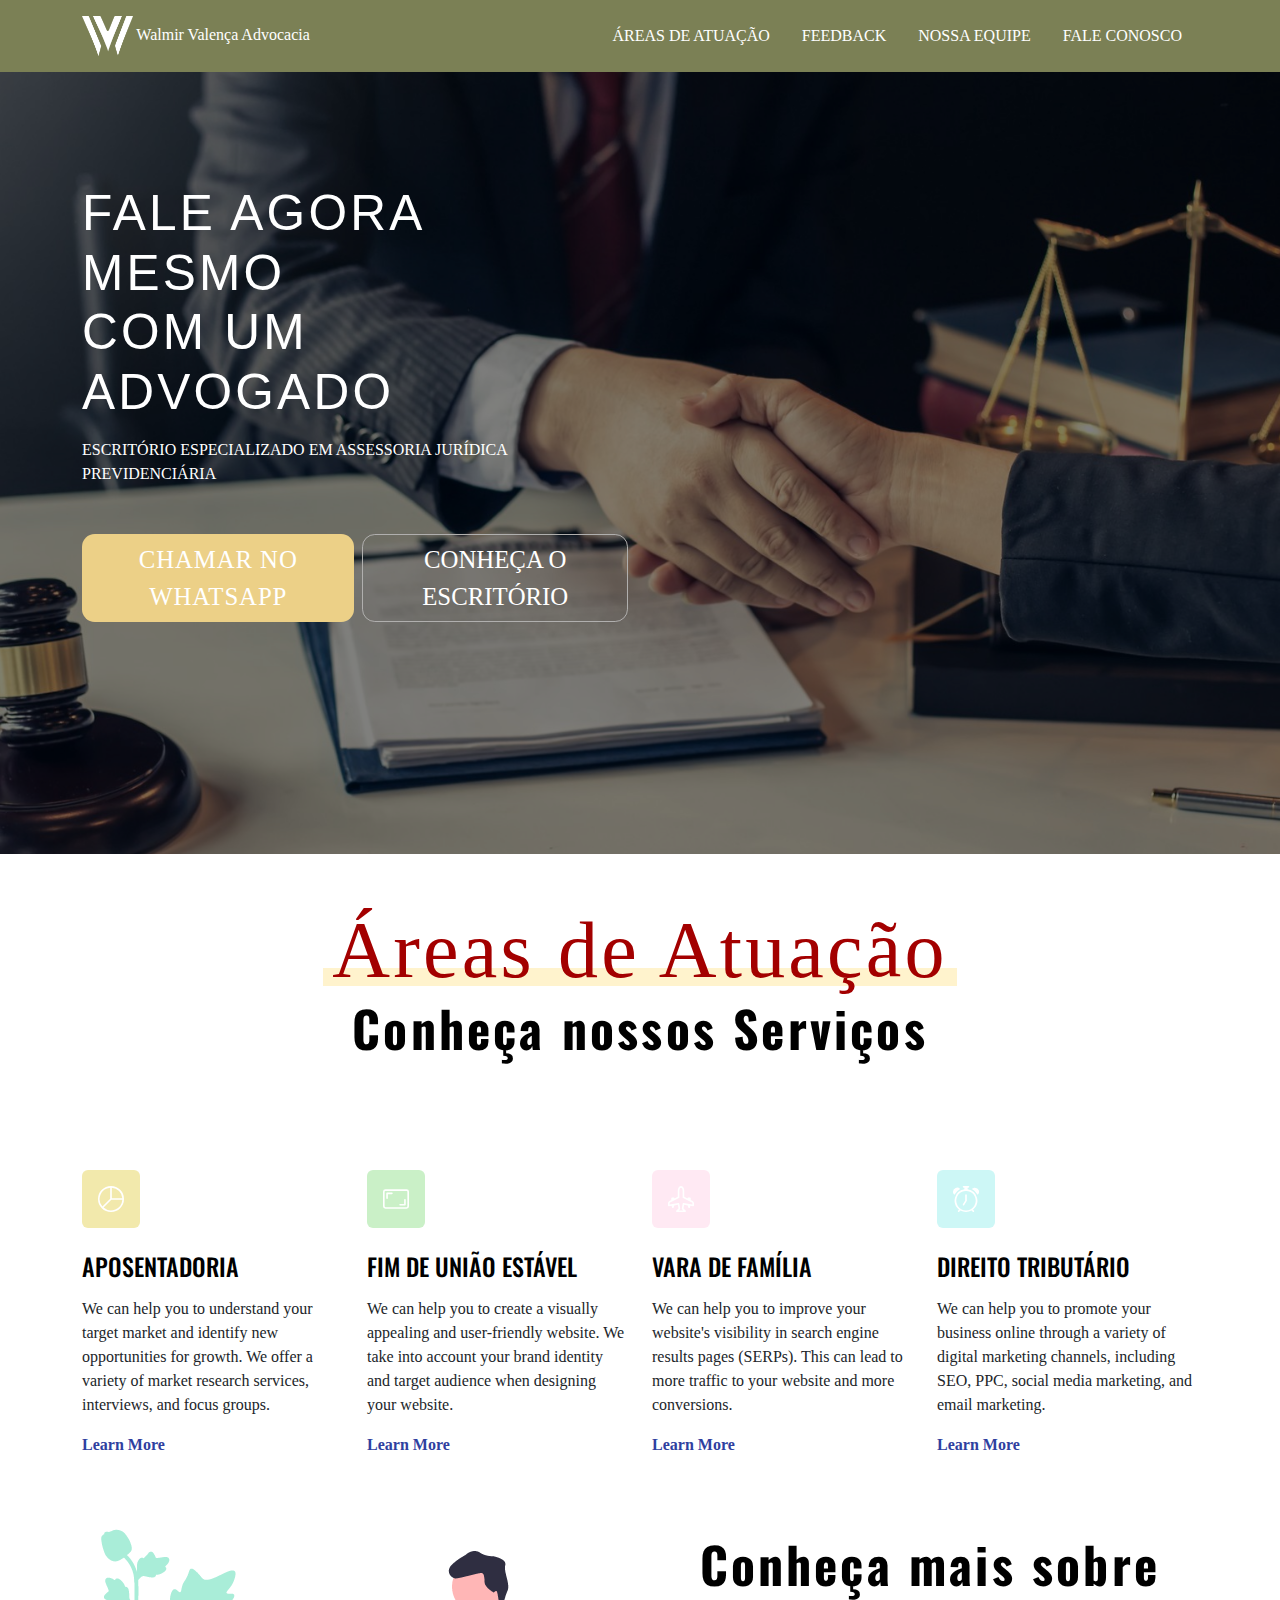
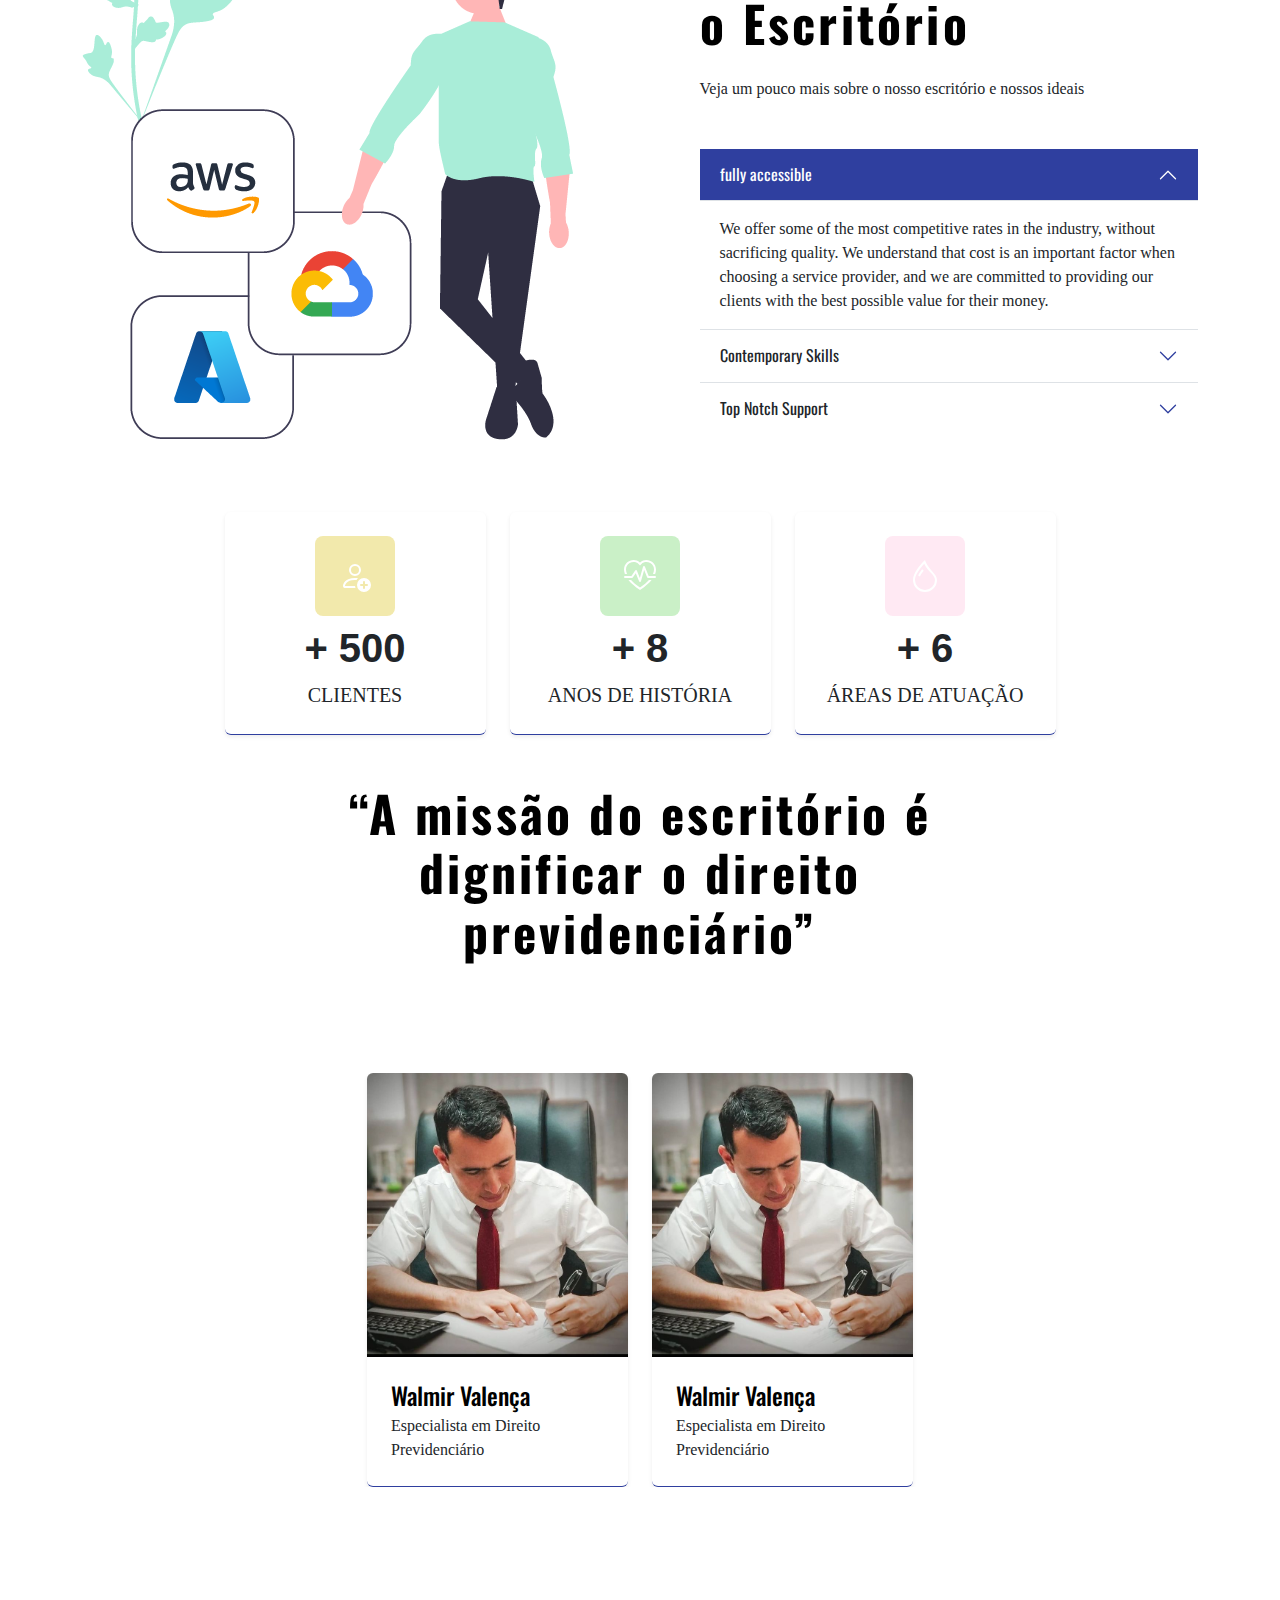
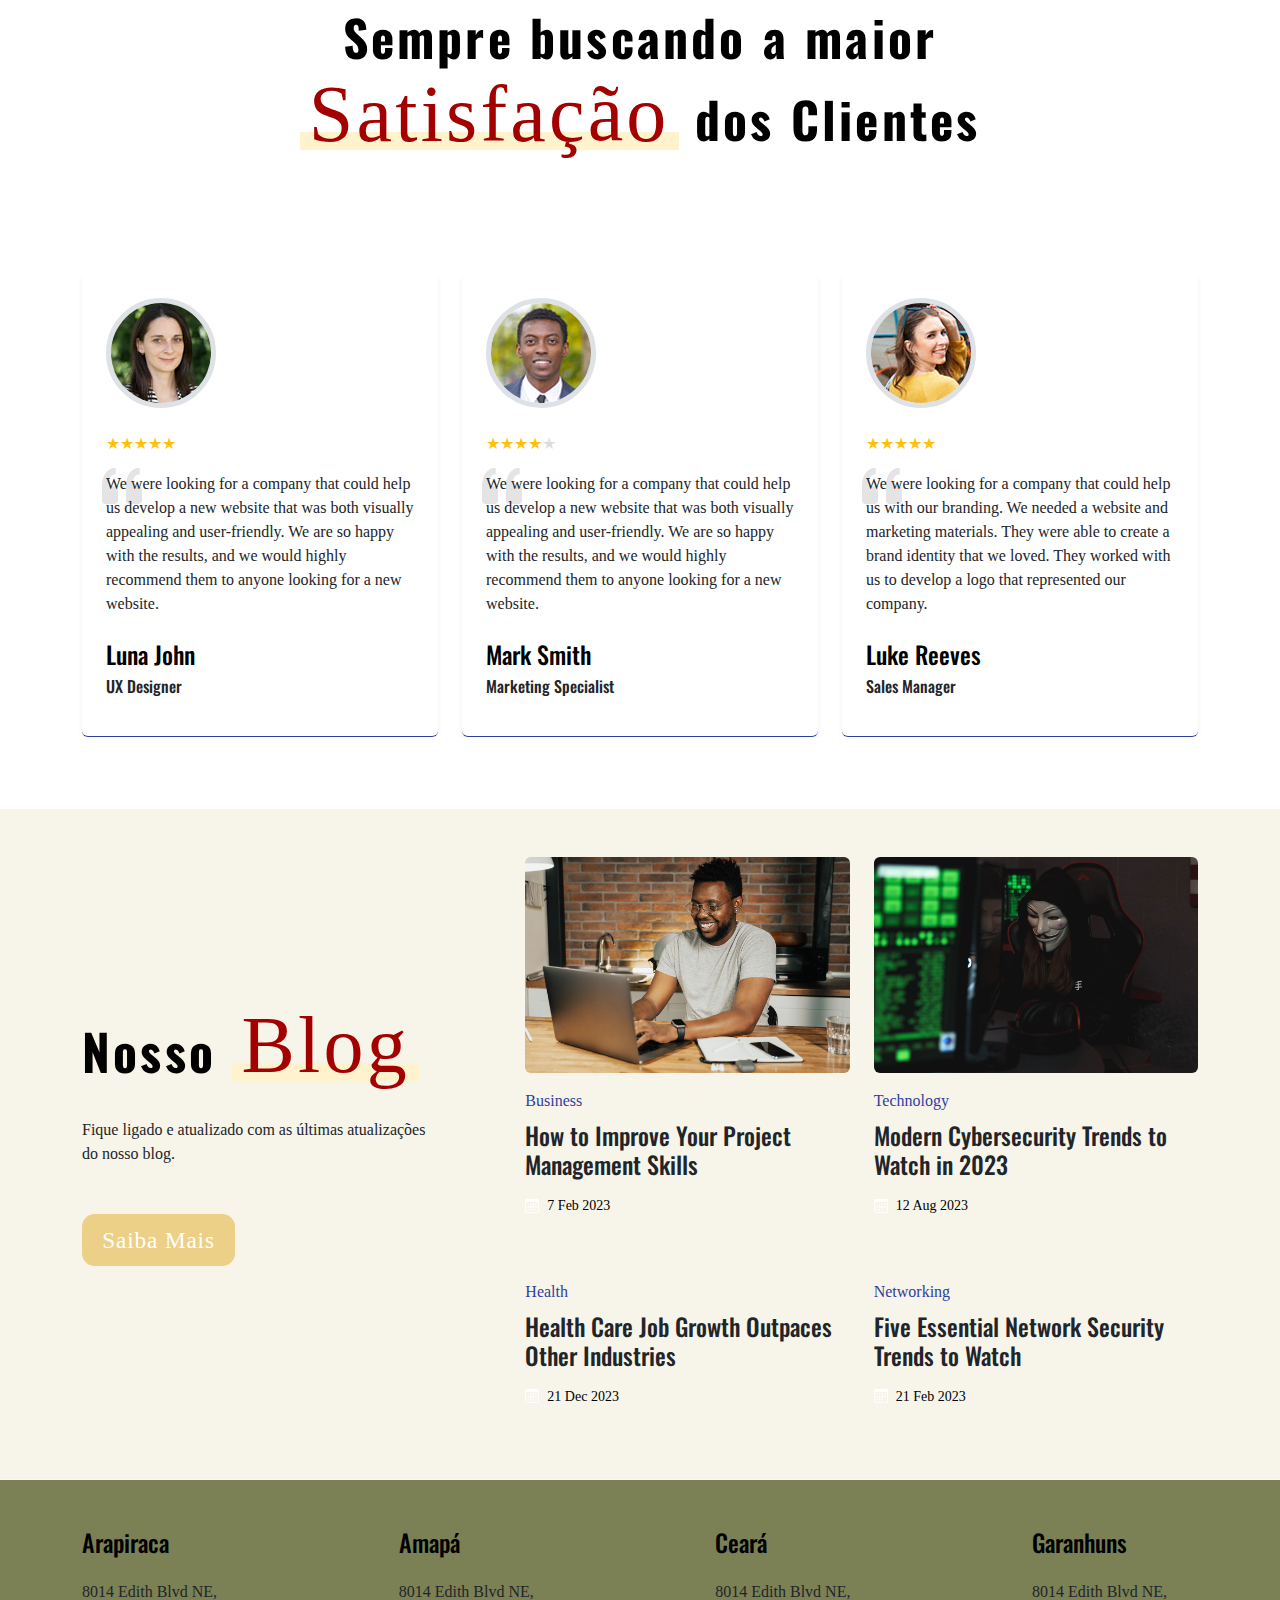
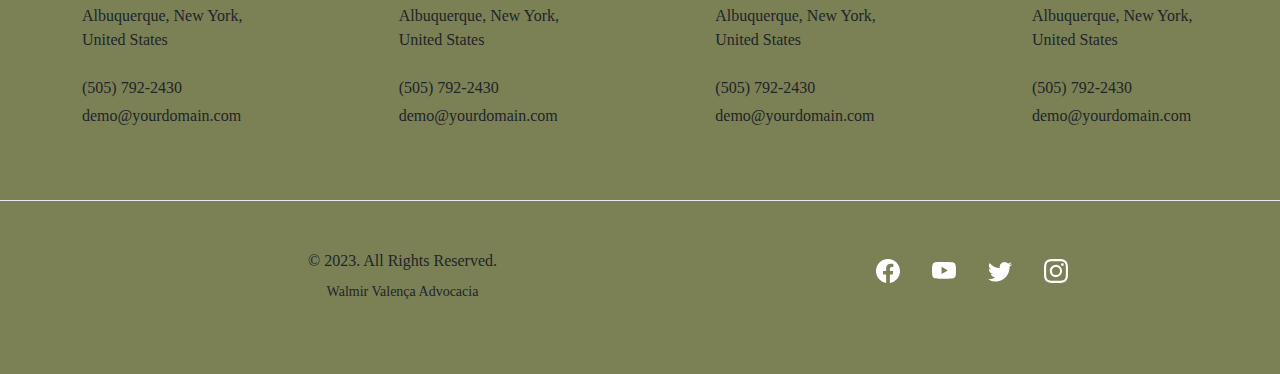
==== index.html @ c0fe4c97 "Update index.html" ====
<!doctype html>
<html lang="en">

<head>
  <!-- Required Meta Tags -->
  <meta charset="utf-8">
  <meta name="viewport" content="width=device-width, initial-scale=1">

  <!-- Document Title, Description, and Author -->
  <title> Walmir Valença Advocacia</title>
  <meta name="description" content="Wave is a Bootstrap 5 One Page Template.">
  <meta name="author" content="BootstrapBrain">

  <!-- Favicon and Touch Icons -->
  <link rel="icon" type="image/png" sizes="512x512" href="./assets/img/hero/walmirlogo.png">

  <!-- Google Fonts Files -->
  <link rel="stylesheet" href="https://use.typekit.net/fkh8wqa.css">
  <link rel="preconnect" href="https://fonts.googleapis.com">
  <link rel="preconnect" href="https://fonts.gstatic.com" crossorigin>
  <link href="https://fonts.googleapis.com/css2?family=Oswald:wght@200;300;400;500;600;700&family=Satisfy&display=swap" rel="stylesheet">

  <!-- CSS Files -->
  <link rel="stylesheet" href="./assets/css/index.css">

  <!-- BSB Head -->
</head>

<body data-bs-spy="scroll" data-bs-target="#bsb-tpl-navbar" data-bs-smooth-scroll="true" tabindex="0">
  <!-- Header -->
  <header id="header" class="sticky-top bsb-tpl-header-sticky bsb-tpl-header-sticky-animationX">

    <!-- trecho do Navbar 1 - Bootstrap Brain Component -->
    <nav id="scrollspyNav" class="navbar navbar-expand-lg bsb-tpl-bg-blue bsb-navbar bsb-navbar-hover bsb-navbar-caret bsb-tpl-navbar-sticky" data-bsb-sticky-target="#header">
      <div class="container">
        <a class="navbar-brand" href="index.html" >
          <img src="/assets/img/hero/walmirlogo.png" class="bsb-tpl-logo" alt=""> Walmir Valença Advocacia 
        </a>
        <button class="navbar-toggler border-0" type="button" data-bs-toggle="offcanvas" data-bs-target="#offcanvasNavbar" aria-controls="offcanvasNavbar">
          <svg xmlns="http://www.w3.org/2000/svg" width="24" height="24" fill="currentColor" class="bi bi-list" viewBox="0 0 16 16">
            <path fill-rule="evenodd" d="M2.5 12a.5.5 0 0 1 .5-.5h10a.5.5 0 0 1 0 1H3a.5.5 0 0 1-.5-.5zm0-4a.5.5 0 0 1 .5-.5h10a.5.5 0 0 1 0 1H3a.5.5 0 0 1-.5-.5zm0-4a.5.5 0 0 1 .5-.5h10a.5.5 0 0 1 0 1H3a.5.5 0 0 1-.5-.5z" />
          </svg>
        </button>
        <div class="offcanvas offcanvas-end" tabindex="-1" id="offcanvasNavbar" aria-labelledby="offcanvasNavbarLabel">
          <div class="offcanvas-header">
            <h5 class="offcanvas-title" id="offcanvasNavbarLabel">Menu</h5>
            <button type="button" class="btn-close" data-bs-dismiss="offcanvas" aria-label="Close"></button>
          </div>
          <div class="offcanvas-body">
            <ul id="bsb-tpl-navbar" class="navbar-nav justify-content-end flex-grow-1">
              
              <li class="nav-item">
                <a class="nav-link" href="#scrollspyAreasdeAtuacao" data-bs-dismiss="offcanvas" data-bs-target="#offcanvasNavbar">ÁREAS DE ATUAÇÃO</a>
              </li>
            
              <li class="nav-item">
                <a class="nav-link" href="#scrollspyFeedback" data-bs-dismiss="offcanvas" data-bs-target="#offcanvasNavbar">FEEDBACK</a>
              </li>
              <li class="nav-item">
                <a class="nav-link" href="#scrollspyTeam" data-bs-dismiss="offcanvas" data-bs-target="#offcanvasNavbar">NOSSA EQUIPE</a>
              </li>
      
              <li class="nav-item">
                <a class="nav-link" href="#scrollspyFaleConosco" data-bs-dismiss="offcanvas" data-bs-target="#offcanvasNavbar">FALE CONOSCO</a>
              </li>
            </ul>
          </div>
        </div>
      </div>
    </nav>

  </header>
<section class="bsb-cta-1 px-2 bsb-overlay" style="background-image: url('./assets/img/hero/background2.jpeg');">
  <!-- Trecho da página home e botões - Bootstrap Brain Component -->
  <section id="scrollspyHero" class="bsb-hero-2 backgroundcolor py-5 py-xl-8 py-xxl-10">
    <div class="container overflow-hidden">
      <div class="row gy-3 gy-lg-0 align-items-lg-center justify-content-lg-between">
        <div class="col-12 col-lg-6 order-1 order-lg-0">
          <h1 class="display-3 fw-normal mb-3">FALE AGORA MESMO <br> COM UM ADVOGADO</h1>
          <p class="fs-4 mb-5"> ESCRITÓRIO ESPECIALIZADO EM ASSESSORIA JURÍDICA PREVIDENCIÁRIA</p>
          <div class="d-grid gap-2 d-sm-flex">
            <button type="button" class="btn btn-primary bsb-btn-3xl rounded-pill"> CHAMAR NO WHATSAPP</button>
            <button type="button" class="btn btn-outline-primary bsb-btn-3xl rounded-pill">CONHEÇA O ESCRITÓRIO</button>
          </div>
        </div>
        <div class="col-12 col-lg-5 text-center">
          <img class="img-fluid" loading="lazy" src="./assets/img/hero/" alt="" style=" webkit-mask-image: url(./assets/img/hero/background2.jpeg);">
        </div>
      </div>
    </div>
  </section>
</section>
  <!-- Main -->
  <main id="main">

    <!-- Trecho da Áreas de Atuação - Services -->
    <!-- Service 3 - Bootstrap Brain Component -->
    <section id="scrollspyAreasdeAtuacao" class="py-5 py-xl-8 bsb-section-py-xxl-1">
      <div class="container mb-5 mb-md-6 mb-xl-10">
        <div class="row justify-content-md-center">
          <div class="col-12 col-md-10 col-lg-9 col-xl-8 col-xxl-7 text-center">
            <h2 class="display-3 fw-bolder mb-4"><mark class="bsb-tpl-highlight bsb-tpl-highlight-yellow"><span class="bsb-tpl-font-hw display-1 text-accent fw-normal">Áreas de Atuação</span></mark><br> Conheça nossos Serviços</h2>
          </div>
        </div>
      </div>

      <div class="container overflow-hidden">
        <div class="row gy-5 gx-md-4 gy-lg-0 gx-xxl-5 justify-content-center">
          <div class="col-11 col-sm-6 col-lg-3">
            <div class="badge bsb-tpl-bg-yellow text-primary p-3 mb-4">
              <svg xmlns="http://www.w3.org/2000/svg" width="26" height="26" fill="currentColor" class="bi bi-pie-chart" viewBox="0 0 16 16">
                <path d="M7.5 1.018a7 7 0 0 0-4.79 11.566L7.5 7.793V1.018zm1 0V7.5h6.482A7.001 7.001 0 0 0 8.5 1.018zM14.982 8.5H8.207l-4.79 4.79A7 7 0 0 0 14.982 8.5zM0 8a8 8 0 1 1 16 0A8 8 0 0 1 0 8z" />
              </svg>
            </div>
            <h4 class="mb-3">APOSENTADORIA</h4>
            <p class="mb-3 text-secondary">We can help you to understand your target market and identify new opportunities for growth. We offer a variety of market research services, interviews, and focus groups.</p>
            <a href="#!" class="fw-bold text-decoration-none link-primary">
              Learn More
              <svg xmlns="http://www.w3.org/2000/svg" width="16" height="16" fill="currentColor" class="bi bi-arrow-right-short" viewBox="0 0 16 16">
                <path fill-rule="evenodd" d="M4 8a.5.5 0 0 1 .5-.5h5.793L8.146 5.354a.5.5 0 1 1 .708-.708l3 3a.5.5 0 0 1 0 .708l-3 3a.5.5 0 0 1-.708-.708L10.293 8.5H4.5A.5.5 0 0 1 4 8z" />
              </svg>
            </a>
          </div>
          <div class="col-11 col-sm-6 col-lg-3">
            <div class="badge bsb-tpl-bg-green text-primary p-3 mb-4">
              <svg xmlns="http://www.w3.org/2000/svg" width="26" height="26" fill="currentColor" class="bi bi-aspect-ratio" viewBox="0 0 16 16">
                <path d="M0 3.5A1.5 1.5 0 0 1 1.5 2h13A1.5 1.5 0 0 1 16 3.5v9a1.5 1.5 0 0 1-1.5 1.5h-13A1.5 1.5 0 0 1 0 12.5v-9zM1.5 3a.5.5 0 0 0-.5.5v9a.5.5 0 0 0 .5.5h13a.5.5 0 0 0 .5-.5v-9a.5.5 0 0 0-.5-.5h-13z" />
                <path d="M2 4.5a.5.5 0 0 1 .5-.5h3a.5.5 0 0 1 0 1H3v2.5a.5.5 0 0 1-1 0v-3zm12 7a.5.5 0 0 1-.5.5h-3a.5.5 0 0 1 0-1H13V8.5a.5.5 0 0 1 1 0v3z" />
              </svg>
            </div>
            <h4 class="mb-3">FIM DE UNIÃO ESTÁVEL</h4>
            <p class="mb-3 text-secondary">We can help you to create a visually appealing and user-friendly website. We take into account your brand identity and target audience when designing your website.</p>
            <a href="#!" class="fw-bold text-decoration-none link-primary">
              Learn More
              <svg xmlns="http://www.w3.org/2000/svg" width="16" height="16" fill="currentColor" class="bi bi-arrow-right-short" viewBox="0 0 16 16">
                <path fill-rule="evenodd" d="M4 8a.5.5 0 0 1 .5-.5h5.793L8.146 5.354a.5.5 0 1 1 .708-.708l3 3a.5.5 0 0 1 0 .708l-3 3a.5.5 0 0 1-.708-.708L10.293 8.5H4.5A.5.5 0 0 1 4 8z" />
              </svg>
            </a>
          </div>
          <div class="col-11 col-sm-6 col-lg-3">
            <div class="badge bsb-tpl-bg-pink text-primary p-3 mb-4">
              <svg xmlns="http://www.w3.org/2000/svg" width="26" height="26" fill="currentColor" class="bi bi-airplane-engines" viewBox="0 0 16 16">
                <path d="M8 0c-.787 0-1.292.592-1.572 1.151A4.347 4.347 0 0 0 6 3v3.691l-2 1V7.5a.5.5 0 0 0-.5-.5h-1a.5.5 0 0 0-.5.5v1.191l-1.17.585A1.5 1.5 0 0 0 0 10.618V12a.5.5 0 0 0 .582.493l1.631-.272.313.937a.5.5 0 0 0 .948 0l.405-1.214 2.21-.369.375 2.253-1.318 1.318A.5.5 0 0 0 5.5 16h5a.5.5 0 0 0 .354-.854l-1.318-1.318.375-2.253 2.21.369.405 1.214a.5.5 0 0 0 .948 0l.313-.937 1.63.272A.5.5 0 0 0 16 12v-1.382a1.5 1.5 0 0 0-.83-1.342L14 8.691V7.5a.5.5 0 0 0-.5-.5h-1a.5.5 0 0 0-.5.5v.191l-2-1V3c0-.568-.14-1.271-.428-1.849C9.292.591 8.787 0 8 0ZM7 3c0-.432.11-.979.322-1.401C7.542 1.159 7.787 1 8 1c.213 0 .458.158.678.599C8.889 2.02 9 2.569 9 3v4a.5.5 0 0 0 .276.447l5.448 2.724a.5.5 0 0 1 .276.447v.792l-5.418-.903a.5.5 0 0 0-.575.41l-.5 3a.5.5 0 0 0 .14.437l.646.646H6.707l.647-.646a.5.5 0 0 0 .14-.436l-.5-3a.5.5 0 0 0-.576-.411L1 11.41v-.792a.5.5 0 0 1 .276-.447l5.448-2.724A.5.5 0 0 0 7 7V3Z" />
              </svg>
            </div>
            <h4 class="mb-3">VARA DE FAMÍLIA</h4>
            <p class="mb-3 text-secondary">We can help you to improve your website's visibility in search engine results pages (SERPs). This can lead to more traffic to your website and more conversions.</p>
            <a href="#!" class="fw-bold text-decoration-none link-primary">
              Learn More
              <svg xmlns="http://www.w3.org/2000/svg" width="16" height="16" fill="currentColor" class="bi bi-arrow-right-short" viewBox="0 0 16 16">
                <path fill-rule="evenodd" d="M4 8a.5.5 0 0 1 .5-.5h5.793L8.146 5.354a.5.5 0 1 1 .708-.708l3 3a.5.5 0 0 1 0 .708l-3 3a.5.5 0 0 1-.708-.708L10.293 8.5H4.5A.5.5 0 0 1 4 8z" />
              </svg>
            </a>
          </div>
          <div class="col-11 col-sm-6 col-lg-3">
            <div class="badge bsb-tpl-bg-cyan text-primary p-3 mb-4">
              <svg xmlns="http://www.w3.org/2000/svg" width="26" height="26" fill="currentColor" class="bi bi-alarm" viewBox="0 0 16 16">
                <path d="M8.5 5.5a.5.5 0 0 0-1 0v3.362l-1.429 2.38a.5.5 0 1 0 .858.515l1.5-2.5A.5.5 0 0 0 8.5 9V5.5z" />
                <path d="M6.5 0a.5.5 0 0 0 0 1H7v1.07a7.001 7.001 0 0 0-3.273 12.474l-.602.602a.5.5 0 0 0 .707.708l.746-.746A6.97 6.97 0 0 0 8 16a6.97 6.97 0 0 0 3.422-.892l.746.746a.5.5 0 0 0 .707-.708l-.601-.602A7.001 7.001 0 0 0 9 2.07V1h.5a.5.5 0 0 0 0-1h-3zm1.038 3.018a6.093 6.093 0 0 1 .924 0 6 6 0 1 1-.924 0zM0 3.5c0 .753.333 1.429.86 1.887A8.035 8.035 0 0 1 4.387 1.86 2.5 2.5 0 0 0 0 3.5zM13.5 1c-.753 0-1.429.333-1.887.86a8.035 8.035 0 0 1 3.527 3.527A2.5 2.5 0 0 0 13.5 1z" />
              </svg>
            </div>
            <h4 class="mb-3">DIREITO TRIBUTÁRIO</h4>
            <p class="mb-3 text-secondary">We can help you to promote your business online through a variety of digital marketing channels, including SEO, PPC, social media marketing, and email marketing.</p>
            <a href="#!" class="fw-bold text-decoration-none link-primary">
              Learn More
              <svg xmlns="http://www.w3.org/2000/svg" width="16" height="16" fill="currentColor" class="bi bi-arrow-right-short" viewBox="0 0 16 16">
                <path fill-rule="evenodd" d="M4 8a.5.5 0 0 1 .5-.5h5.793L8.146 5.354a.5.5 0 1 1 .708-.708l3 3a.5.5 0 0 1 0 .708l-3 3a.5.5 0 0 1-.708-.708L10.293 8.5H4.5A.5.5 0 0 1 4 8z" />
              </svg>
            </a>
          </div>
        </div>
      </div>
    </section>


      <!-- FAQ 1 - conheça mais Sobre o escritório -->
      <div class="container">
        <div class="row gy-5 gy-lg-0 align-items-lg-center">
          <div class="col-12 col-lg-6">
            <img class="img-fluid rounded" loading="lazy" src="./assets/img/about/about-img-1.png" alt="">
          </div>
          <div class="col-12 col-lg-6">
            <div class="row justify-content-xl-end">
              <div class="col-12 col-xl-11">
                <h2 class="display-3 fw-bolder mb-4"> Conheça mais sobre <br> o Escritório</h2>
                <p class="fs-4 mb-5"> Veja um pouco mais sobre o nosso escritório e nossos ideais </p>
                <div class="accordion accordion-flush" id="accordionExample">
                  <div class="accordion-item">
                    <h2 class="accordion-header" id="headingOne">
                      <button class="accordion-button" type="button" data-bs-toggle="collapse" data-bs-target="#collapseOne" aria-expanded="true" aria-controls="collapseOne">
                        fully accessible
                      </button>
                    </h2>
                    <div id="collapseOne" class="accordion-collapse collapse show" aria-labelledby="headingOne" data-bs-parent="#accordionExample">
                      <div class="accordion-body">
                        We offer some of the most competitive rates in the industry, without sacrificing quality. We understand that cost is an important factor when choosing a service provider, and we are committed to providing our clients with the best possible value for their money.
                      </div>
                    </div>
                  </div>
                  <div class="accordion-item">
                    <h2 class="accordion-header" id="headingTwo">
                      <button class="accordion-button collapsed" type="button" data-bs-toggle="collapse" data-bs-target="#collapseTwo" aria-expanded="false" aria-controls="collapseTwo">
                        Contemporary Skills
                      </button>
                    </h2>
                    <div id="collapseTwo" class="accordion-collapse collapse" aria-labelledby="headingTwo" data-bs-parent="#accordionExample">
                      <div class="accordion-body">
                        Our team is made up of highly skilled and experienced professionals who are up-to-date on the latest trends and technologies. We are constantly investing in our team's development to ensure that we can provide our clients with the highest level of service.
                      </div>
                    </div>
                  </div>
                  <div class="accordion-item">
                    <h2 class="accordion-header" id="headingThree">
                      <button class="accordion-button collapsed" type="button" data-bs-toggle="collapse" data-bs-target="#collapseThree" aria-expanded="false" aria-controls="collapseThree">
                        Top Notch Support
                      </button>
                    </h2>
                    <div id="collapseThree" class="accordion-collapse collapse" aria-labelledby="headingThree" data-bs-parent="#accordionExample">
                      <div class="accordion-body">
                        We are committed to providing our clients with top-notch support. Our team is available 24/7 to answer your questions and resolve any issues you may encounter. We believe that our support is one of our greatest strengths, and we are proud to offer it to our clients.
                      </div>
                    </div>
                  </div>
                </div>
              </div>
            </div>
          </div>
        </div>
      </div>

      <!-- Trecho dos números do escritório - Bootstrap Brain Component -->
      <div class="container pt-5 pt-xl-8 bsb-section-pt-xxl-1">
        <div class="row gy-4">
          <div class="col-12 col-sm-6 col-xl-3">
            <div class="card border-0 border-bottom border-primary shadow-sm">
              <div class="card-body text-center p-4 p-xxl-5">
                <div class="btn btn-primary bsb-btn-circle bsb-btn-circle-4xl pe-none mb-2 bsb-tpl-bg-yellow text-primary border-0">
                  <svg xmlns="http://www.w3.org/2000/svg" width="32" height="32" fill="currentColor" class="bi bi-person-add" viewBox="0 0 16 16">
                    <path d="M12.5 16a3.5 3.5 0 1 0 0-7 3.5 3.5 0 0 0 0 7Zm.5-5v1h1a.5.5 0 0 1 0 1h-1v1a.5.5 0 0 1-1 0v-1h-1a.5.5 0 0 1 0-1h1v-1a.5.5 0 0 1 1 0Zm-2-6a3 3 0 1 1-6 0 3 3 0 0 1 6 0ZM8 7a2 2 0 1 0 0-4 2 2 0 0 0 0 4Z" />
                    <path d="M8.256 14a4.474 4.474 0 0 1-.229-1.004H3c.001-.246.154-.986.832-1.664C4.484 10.68 5.711 10 8 10c.26 0 .507.009.74.025.226-.341.496-.65.804-.918C9.077 9.038 8.564 9 8 9c-5 0-6 3-6 4s1 1 1 1h5.256Z" />
                  </svg>
                </div>
                <h3 class="h1 mb-2">+ 500 </h3>
                <p class="fs-5 mb-0 text-secondary"> CLIENTES </p>
              </div>
            </div>
          </div>
          <div class="col-12 col-sm-6 col-xl-3">
            <div class="card border-0 border-bottom border-primary shadow-sm">
              <div class="card-body text-center p-4 p-xxl-5">
                <div class="btn btn-primary bsb-btn-circle bsb-btn-circle-4xl pe-none mb-2 bsb-tpl-bg-green text-primary border-0">
                  <svg xmlns="http://www.w3.org/2000/svg" width="32" height="32" fill="currentColor" class="bi bi-heart-pulse" viewBox="0 0 16 16">
                    <path d="m8 2.748-.717-.737C5.6.281 2.514.878 1.4 3.053.918 3.995.78 5.323 1.508 7H.43c-2.128-5.697 4.165-8.83 7.394-5.857.06.055.119.112.176.171a3.12 3.12 0 0 1 .176-.17c3.23-2.974 9.522.159 7.394 5.856h-1.078c.728-1.677.59-3.005.108-3.947C13.486.878 10.4.28 8.717 2.01L8 2.748ZM2.212 10h1.315C4.593 11.183 6.05 12.458 8 13.795c1.949-1.337 3.407-2.612 4.473-3.795h1.315c-1.265 1.566-3.14 3.25-5.788 5-2.648-1.75-4.523-3.434-5.788-5Z" />
                    <path d="M10.464 3.314a.5.5 0 0 0-.945.049L7.921 8.956 6.464 5.314a.5.5 0 0 0-.88-.091L3.732 8H.5a.5.5 0 0 0 0 1H4a.5.5 0 0 0 .416-.223l1.473-2.209 1.647 4.118a.5.5 0 0 0 .945-.049l1.598-5.593 1.457 3.642A.5.5 0 0 0 12 9h3.5a.5.5 0 0 0 0-1h-3.162l-1.874-4.686Z" />
                  </svg>
                </div>
                <h3 class="h1 mb-2">+ 8</h3>
                <p class="fs-5 mb-0 text-secondary">ANOS DE HISTÓRIA</p>
              </div>
            </div>
          </div>
          <div class="col-12 col-sm-6 col-xl-3">
            <div class="card border-0 border-bottom border-primary shadow-sm">
              <div class="card-body text-center p-4 p-xxl-5">
                <div class="btn btn-primary bsb-btn-circle bsb-btn-circle-4xl pe-none mb-2 bsb-tpl-bg-pink text-primary border-0">
                  <svg xmlns="http://www.w3.org/2000/svg" width="32" height="32" fill="currentColor" class="bi bi-droplet" viewBox="0 0 16 16">
                    <path fill-rule="evenodd" d="M7.21.8C7.69.295 8 0 8 0c.109.363.234.708.371 1.038.812 1.946 2.073 3.35 3.197 4.6C12.878 7.096 14 8.345 14 10a6 6 0 0 1-12 0C2 6.668 5.58 2.517 7.21.8zm.413 1.021A31.25 31.25 0 0 0 5.794 3.99c-.726.95-1.436 2.008-1.96 3.07C3.304 8.133 3 9.138 3 10a5 5 0 0 0 10 0c0-1.201-.796-2.157-2.181-3.7l-.03-.032C9.75 5.11 8.5 3.72 7.623 1.82z" />
                    <path fill-rule="evenodd" d="M4.553 7.776c.82-1.641 1.717-2.753 2.093-3.13l.708.708c-.29.29-1.128 1.311-1.907 2.87l-.894-.448z" />
                  </svg>
                </div>
                <h3 class="h1 mb-2">+ 6</h3>
                <p class="fs-5 mb-0 text-secondary">ÁREAS DE ATUAÇÃO</p>
              </div>
            </div>
          </div>
     
            </div>
          </div>
        </div>
      </div>
    </section>

    <!-- Trechos da Equipe - Team -->
    <!-- Team 1 - Bootstrap Brain Component -->
    <section id=scrollspyTeam class="py-5 py-xl-8 bsb-section-py-xxl-1">
      <div class="container mb-5 mb-md-6 mb-xl-10">
        <div class="row justify-content-md-center">
          <div class="col-12 col-md-10 col-lg-9 col-xl-8 col-xxl-7 text-center">
            <h2 class="display-3 fw-bolder mb-4"> “A missão do escritório é dignificar o direito previdenciário”</h2>
          </div>
        </div>
      </div>

      <div class="container overflow-hidden">
        <div class="row gy-4 gy-lg-0 gx-xxl-5">
          <div class="col-12 col-md-6 col-lg-3">
            <div class="card border-0 border-bottom border-primary shadow-sm overflow-hidden">
              <div class="card-body p-0">
                <figure class="m-0 p-0">
                  <img class="img-fluid" loading="lazy" src="./assets/img/team/team-img.jpg" alt="">
                  <figcaption class="m-0 p-4">
                    <h4 class="mb-1"> Walmir Valença </h4>
                    <p class="text-secondary mb-0">Especialista em Direito Previdenciário</p>
                  </figcaption>
                </figure>
              </div>
            </div>
          </div>
          <div class="col-12 col-md-6 col-lg-3">
            <div class="card border-0 border-bottom border-primary shadow-sm overflow-hidden">
              <div class="card-body p-0">
                <figure class="m-0 p-0">
                  <img class="img-fluid" loading="lazy" src="./assets/img/team/team-img.jpg" alt="">
                  <figcaption class="m-0 p-4">
                    <h4 class="mb-1">Walmir Valença</h4>
                    <p class="text-secondary mb-0">Especialista em Direito Previdenciário</p>
                  </figcaption>
                </figure>
              </div>
            </div>
          </div>
          
              </div>
            </div>
          </div>
        </div>
      </div>
    </section>


    <!-- Trecho dos feedbacks-->
    <!-- Testimonial 3 - Bootstrap Brain Component -->
    <section id=scrollspyFeedback class="py-5 py-xl-8 bsb-section-py-xxl-1">
      <div class="container mb-5 mb-md-6 mb-xl-10">
        <div class="row justify-content-md-center">
          <div class="col-12 col-md-10 col-lg-9 col-xl-8 col-xxl-7 text-center">
            <h2 class="display-3 fw-bolder mb-4"> Sempre buscando a maior <br><mark class="bsb-tpl-highlight bsb-tpl-highlight-yellow"><span class="bsb-tpl-font-hw display-1 text-accent fw-normal">Satisfação</span></mark> dos Clientes</h2>
          </div>
        </div>
      </div>

      <div class="container overflow-hidden">
        <div class="row gy-4 gy-md-0 gx-xxl-5">
          <div class="col-12 col-md-4">
            <div class="card border-0 border-bottom border-primary shadow-sm">
              <div class="card-body p-4 p-xxl-5">
                <figure>
                  <img class="img-fluid rounded rounded-circle mb-4 border border-5" loading="lazy" src="./assets/img/testimonial/testimonial-img-1.jpg" alt="Luna John">
                  <figcaption>
                    <div class="bsb-ratings text-warning mb-3" data-bsb-star="5" data-bsb-star-off="0"></div>
                    <blockquote class="bsb-blockquote-icon mb-4">We were looking for a company that could help us develop a new website that was both visually appealing and user-friendly. We are so happy with the results, and we would highly recommend them to anyone looking for a new website.</blockquote>
                    <h4 class="mb-2">Luna John</h4>
                    <h5 class="fs-6 text-secondary mb-0">UX Designer</h5>
                  </figcaption>
                </figure>
              </div>
            </div>
          </div>
          <div class="col-12 col-md-4">
            <div class="card border-0 border-bottom border-primary shadow-sm">
              <div class="card-body p-4 p-xxl-5">
                <figure>
                  <img class="img-fluid rounded rounded-circle mb-4 border border-5" loading="lazy" src="./assets/img/testimonial/testimonial-img-2.jpg" alt="Mark Smith">
                  <figcaption>
                    <div class="bsb-ratings text-warning mb-3" data-bsb-star="4" data-bsb-star-off="1"></div>
                    <blockquote class="bsb-blockquote-icon mb-4">We were looking for a company that could help us develop a new website that was both visually appealing and user-friendly. We are so happy with the results, and we would highly recommend them to anyone looking for a new website.</blockquote>
                    <h4 class="mb-2">Mark Smith</h4>
                    <h5 class="fs-6 text-secondary mb-0">Marketing Specialist</h5>
                  </figcaption>
                </figure>
              </div>
            </div>
          </div>
          <div class="col-12 col-md-4">
            <div class="card border-0 border-bottom border-primary shadow-sm">
              <div class="card-body p-4 p-xxl-5">
                <figure>
                  <img class="img-fluid rounded rounded-circle mb-4 border border-5" loading="lazy" src="./assets/img/testimonial/testimonial-img-4.jpg" alt="Luke Reeves">
                  <figcaption>
                    <div class="bsb-ratings text-warning mb-3" data-bsb-star="5" data-bsb-star-off="0"></div>
                    <blockquote class="bsb-blockquote-icon mb-4">We were looking for a company that could help us with our branding. We needed a website and marketing materials. They were able to create a brand identity that we loved. They worked with us to develop a logo that represented our company.</blockquote>
                    <h4 class="mb-2">Luke Reeves</h4>
                    <h5 class="fs-6 text-secondary mb-0">Sales Manager</h5>
                  </figcaption>
                </figure>
              </div>
            </div>
          </div>
        </div>
      </div>
    </section>

    <!-- trecho do Blog -->
    <!-- Blog 2 - Bootstrap Brain Component -->
    <section id="scrollspyBlog" class="bsb-tpl-bg-linen py-5 py-xl-8 bsb-section-py-xxl-1">
      <div class="container">
        <div class="row gy-5 gy-lg-0 align-items-center">
          <div class="col-12 col-lg-4">
            <h2 class="display-3 fw-bolder mb-4"> Nosso <mark class="bsb-tpl-highlight bsb-tpl-highlight-yellow"><span class="bsb-tpl-font-hw display-1 text-accent fw-normal">Blog</span></mark></h2>
            <p class="fs-4 mb-4 mb-xl-5">Fique ligado e atualizado com as últimas atualizações do nosso blog.</p>
            <a href="#!" class="btn bsb-btn-2xl btn-primary rounded-pill"> Saiba Mais</a>
          </div>
          <div class="col-12 col-lg-8">
            <div class="row justify-content-xl-end">
              <div class="col-12 col-xl-11">
                <div class="row gy-4 gy-xxl-5 gx-xxl-5">
                  <div class="col-12 col-lg-6">
                    <article>
                      <figure class="rounded overflow-hidden mb-3 bsb-overlay-hover">
                        <a href="#!">
                          <img class="img-fluid bsb-scale bsb-hover-scale-up" loading="lazy" src="./assets/img/blog/blog-image-1.jpg" alt="">
                        </a>
                        <figcaption>
                          <svg xmlns="http://www.w3.org/2000/svg" width="32" height="32" fill="currentColor" class="bi bi-eye text-white bsb-hover-fadeInLeft" viewBox="0 0 16 16">
                            <path d="M16 8s-3-5.5-8-5.5S0 8 0 8s3 5.5 8 5.5S16 8 16 8zM1.173 8a13.133 13.133 0 0 1 1.66-2.043C4.12 4.668 5.88 3.5 8 3.5c2.12 0 3.879 1.168 5.168 2.457A13.133 13.133 0 0 1 14.828 8c-.058.087-.122.183-.195.288-.335.48-.83 1.12-1.465 1.755C11.879 11.332 10.119 12.5 8 12.5c-2.12 0-3.879-1.168-5.168-2.457A13.134 13.134 0 0 1 1.172 8z" />
                            <path d="M8 5.5a2.5 2.5 0 1 0 0 5 2.5 2.5 0 0 0 0-5zM4.5 8a3.5 3.5 0 1 1 7 0 3.5 3.5 0 0 1-7 0z" />
                          </svg>
                          <h4 class="h6 text-white bsb-hover-fadeInRight mt-2">Read More</h4>
                        </figcaption>
                      </figure>
                      <div class="entry-header mb-3">
                        <ul class="entry-meta list-unstyled d-flex mb-2">
                          <li>
                            <a class="link-primary text-decoration-none" href="#!">Business</a>
                          </li>
                        </ul>
                        <h2 class="entry-title h4 mb-0">
                          <a class="link-dark text-decoration-none" href="#!">How to Improve Your Project Management Skills</a>
                        </h2>
                      </div>
                      <div class="entry-footer">
                        <ul class="entry-meta list-unstyled d-flex align-items-center mb-0">
                          <li>
                            <a class="fs-7 link-secondary text-decoration-none d-flex align-items-center" href="#!">
                              <svg xmlns="http://www.w3.org/2000/svg" width="14" height="14" fill="currentColor" class="bi bi-calendar3" viewBox="0 0 16 16">
                                <path d="M14 0H2a2 2 0 0 0-2 2v12a2 2 0 0 0 2 2h12a2 2 0 0 0 2-2V2a2 2 0 0 0-2-2zM1 3.857C1 3.384 1.448 3 2 3h12c.552 0 1 .384 1 .857v10.286c0 .473-.448.857-1 .857H2c-.552 0-1-.384-1-.857V3.857z" />
                                <path d="M6.5 7a1 1 0 1 0 0-2 1 1 0 0 0 0 2zm3 0a1 1 0 1 0 0-2 1 1 0 0 0 0 2zm3 0a1 1 0 1 0 0-2 1 1 0 0 0 0 2zm-9 3a1 1 0 1 0 0-2 1 1 0 0 0 0 2zm3 0a1 1 0 1 0 0-2 1 1 0 0 0 0 2zm3 0a1 1 0 1 0 0-2 1 1 0 0 0 0 2zm3 0a1 1 0 1 0 0-2 1 1 0 0 0 0 2zm-9 3a1 1 0 1 0 0-2 1 1 0 0 0 0 2zm3 0a1 1 0 1 0 0-2 1 1 0 0 0 0 2zm3 0a1 1 0 1 0 0-2 1 1 0 0 0 0 2z" />
                              </svg>
                              <span class="ms-2 fs-7">7 Feb 2023</span>
                            </a>
                          </li>
                          
                          <li>
                            <a class="link-secondary text-decoration-none d-flex align-items-center" href="#!">
                              <svg xmlns="http://www.w3.org/2000/svg" width="14" height="14" fill="currentColor" class="bi bi-chat-dots" viewBox="0 0 16 16">
                               
                              </svg>
                            </a>
                          </li>
                        </ul>
                      </div>
                    </article>
                  </div>
                  <div class="col-12 col-lg-6">
                    <article>
                      <figure class="rounded overflow-hidden mb-3 bsb-overlay-hover">
                        <a href="#!">
                          <img class="img-fluid bsb-scale bsb-hover-scale-up" loading="lazy" src="./assets/img/blog/blog-image-2.jpg" alt="">
                        </a>
                        <figcaption>
                          <svg xmlns="http://www.w3.org/2000/svg" width="32" height="32" fill="currentColor" class="bi bi-eye text-white bsb-hover-fadeInLeft" viewBox="0 0 16 16">
                            <path d="M16 8s-3-5.5-8-5.5S0 8 0 8s3 5.5 8 5.5S16 8 16 8zM1.173 8a13.133 13.133 0 0 1 1.66-2.043C4.12 4.668 5.88 3.5 8 3.5c2.12 0 3.879 1.168 5.168 2.457A13.133 13.133 0 0 1 14.828 8c-.058.087-.122.183-.195.288-.335.48-.83 1.12-1.465 1.755C11.879 11.332 10.119 12.5 8 12.5c-2.12 0-3.879-1.168-5.168-2.457A13.134 13.134 0 0 1 1.172 8z" />
                            <path d="M8 5.5a2.5 2.5 0 1 0 0 5 2.5 2.5 0 0 0 0-5zM4.5 8a3.5 3.5 0 1 1 7 0 3.5 3.5 0 0 1-7 0z" />
                          </svg>
                          <h4 class="h6 text-white bsb-hover-fadeInRight mt-2">Read More</h4>
                        </figcaption>
                      </figure>
                      <div class="entry-header mb-3">
                        <ul class="entry-meta list-unstyled d-flex mb-2">
                          <li>
                            <a class="link-primary text-decoration-none" href="#!">Technology</a>
                          </li>
                        </ul>
                        <h2 class="entry-title h4 mb-0">
                          <a class="link-dark text-decoration-none" href="#!">Modern Cybersecurity Trends to Watch in 2023</a>
                        </h2>
                      </div>
                      <div class="entry-footer">
                        <ul class="entry-meta list-unstyled d-flex align-items-center mb-0">
                          <li>
                            <a class="fs-7 link-secondary text-decoration-none d-flex align-items-center" href="#!">
                              <svg xmlns="http://www.w3.org/2000/svg" width="14" height="14" fill="currentColor" class="bi bi-calendar3" viewBox="0 0 16 16">
                                <path d="M14 0H2a2 2 0 0 0-2 2v12a2 2 0 0 0 2 2h12a2 2 0 0 0 2-2V2a2 2 0 0 0-2-2zM1 3.857C1 3.384 1.448 3 2 3h12c.552 0 1 .384 1 .857v10.286c0 .473-.448.857-1 .857H2c-.552 0-1-.384-1-.857V3.857z" />
                                <path d="M6.5 7a1 1 0 1 0 0-2 1 1 0 0 0 0 2zm3 0a1 1 0 1 0 0-2 1 1 0 0 0 0 2zm3 0a1 1 0 1 0 0-2 1 1 0 0 0 0 2zm-9 3a1 1 0 1 0 0-2 1 1 0 0 0 0 2zm3 0a1 1 0 1 0 0-2 1 1 0 0 0 0 2zm3 0a1 1 0 1 0 0-2 1 1 0 0 0 0 2zm3 0a1 1 0 1 0 0-2 1 1 0 0 0 0 2zm-9 3a1 1 0 1 0 0-2 1 1 0 0 0 0 2zm3 0a1 1 0 1 0 0-2 1 1 0 0 0 0 2zm3 0a1 1 0 1 0 0-2 1 1 0 0 0 0 2z" />
                              </svg>
                              <span class="ms-2 fs-7">12 Aug 2023</span>
                            </a>
                          </li>
                         
                          <li>
                            <a class="link-secondary text-decoration-none d-flex align-items-center" href="#!">
                              <svg xmlns="http://www.w3.org/2000/svg" width="14" height="14" fill="currentColor" class="bi bi-chat-dots" viewBox="0 0 16 16">
                              </svg>
                            </a>
                          </li>
                        </ul>
                      </div>
                    </article>
                  </div>
                  <div class="col-12 col-lg-6">
                    <article>
                      <figure class="rounded overflow-hidden mb-3 bsb-overlay-hover">
                        <a href="#!">
                          <img class="img-fluid bsb-scale bsb-hover-scale-up" loading="lazy" src="./assets/img/blog/blog-image-3.jpg" alt="">
                        </a>
                        <figcaption>
                          <svg xmlns="http://www.w3.org/2000/svg" width="32" height="32" fill="currentColor" class="bi bi-eye text-white bsb-hover-fadeInLeft" viewBox="0 0 16 16">
                            <path d="M16 8s-3-5.5-8-5.5S0 8 0 8s3 5.5 8 5.5S16 8 16 8zM1.173 8a13.133 13.133 0 0 1 1.66-2.043C4.12 4.668 5.88 3.5 8 3.5c2.12 0 3.879 1.168 5.168 2.457A13.133 13.133 0 0 1 14.828 8c-.058.087-.122.183-.195.288-.335.48-.83 1.12-1.465 1.755C11.879 11.332 10.119 12.5 8 12.5c-2.12 0-3.879-1.168-5.168-2.457A13.134 13.134 0 0 1 1.172 8z" />
                            <path d="M8 5.5a2.5 2.5 0 1 0 0 5 2.5 2.5 0 0 0 0-5zM4.5 8a3.5 3.5 0 1 1 7 0 3.5 3.5 0 0 1-7 0z" />
                          </svg>
                          <h4 class="h6 text-white bsb-hover-fadeInRight mt-2">Read More</h4>
                        </figcaption>
                      </figure>
                      <div class="entry-header mb-3">
                        <ul class="entry-meta list-unstyled d-flex mb-2">
                          <li>
                            <a class="link-primary text-decoration-none" href="#!">Health</a>
                          </li>
                        </ul>
                        <h2 class="entry-title h4 mb-0">
                          <a class="link-dark text-decoration-none" href="#!">Health Care Job Growth Outpaces Other Industries</a>
                        </h2>
                      </div>
                      <div class="entry-footer">
                        <ul class="entry-meta list-unstyled d-flex align-items-center mb-0">
                          <li>
                            <a class="fs-7 link-secondary text-decoration-none d-flex align-items-center" href="#!">
                              <svg xmlns="http://www.w3.org/2000/svg" width="14" height="14" fill="currentColor" class="bi bi-calendar3" viewBox="0 0 16 16">
                                <path d="M14 0H2a2 2 0 0 0-2 2v12a2 2 0 0 0 2 2h12a2 2 0 0 0 2-2V2a2 2 0 0 0-2-2zM1 3.857C1 3.384 1.448 3 2 3h12c.552 0 1 .384 1 .857v10.286c0 .473-.448.857-1 .857H2c-.552 0-1-.384-1-.857V3.857z" />
                                <path d="M6.5 7a1 1 0 1 0 0-2 1 1 0 0 0 0 2zm3 0a1 1 0 1 0 0-2 1 1 0 0 0 0 2zm3 0a1 1 0 1 0 0-2 1 1 0 0 0 0 2zm-9 3a1 1 0 1 0 0-2 1 1 0 0 0 0 2zm3 0a1 1 0 1 0 0-2 1 1 0 0 0 0 2zm3 0a1 1 0 1 0 0-2 1 1 0 0 0 0 2zm3 0a1 1 0 1 0 0-2 1 1 0 0 0 0 2zm-9 3a1 1 0 1 0 0-2 1 1 0 0 0 0 2zm3 0a1 1 0 1 0 0-2 1 1 0 0 0 0 2zm3 0a1 1 0 1 0 0-2 1 1 0 0 0 0 2z" />
                              </svg>
                              <span class="ms-2 fs-7">21 Dec 2023</span>
                            </a>
                          </li>
                         
                          <li>
                            <a class="link-secondary text-decoration-none d-flex align-items-center" href="#!">
                              <svg xmlns="http://www.w3.org/2000/svg" width="14" height="14" fill="currentColor" class="bi bi-chat-dots" viewBox="0 0 16 16">
                                
                              </svg>
                            </a>
                          </li>
                        </ul>
                      </div>
                    </article>
                  </div>
                  <div class="col-12 col-lg-6">
                    <article>
                      <figure class="rounded overflow-hidden mb-3 bsb-overlay-hover">
                        <a href="#!">
                          <img class="img-fluid bsb-scale bsb-hover-scale-up" loading="lazy" src="./assets/img/blog/blog-image-1.jpg" alt="">
                        </a>
                        <figcaption>
                          <svg xmlns="http://www.w3.org/2000/svg" width="32" height="32" fill="currentColor" class="bi bi-eye text-white bsb-hover-fadeInLeft" viewBox="0 0 16 16">
                            <path d="M16 8s-3-5.5-8-5.5S0 8 0 8s3 5.5 8 5.5S16 8 16 8zM1.173 8a13.133 13.133 0 0 1 1.66-2.043C4.12 4.668 5.88 3.5 8 3.5c2.12 0 3.879 1.168 5.168 2.457A13.133 13.133 0 0 1 14.828 8c-.058.087-.122.183-.195.288-.335.48-.83 1.12-1.465 1.755C11.879 11.332 10.119 12.5 8 12.5c-2.12 0-3.879-1.168-5.168-2.457A13.134 13.134 0 0 1 1.172 8z" />
                            <path d="M8 5.5a2.5 2.5 0 1 0 0 5 2.5 2.5 0 0 0 0-5zM4.5 8a3.5 3.5 0 1 1 7 0 3.5 3.5 0 0 1-7 0z" />
                          </svg>
                          <h4 class="h6 text-white bsb-hover-fadeInRight mt-2">Read More</h4>
                        </figcaption>
                      </figure>
                      <div class="entry-header mb-3">
                        <ul class="entry-meta list-unstyled d-flex mb-2">
                          <li>
                            <a class="link-primary text-decoration-none" href="#!">Networking</a>
                          </li>
                        </ul>
                        <h2 class="entry-title h4 mb-0">
                          <a class="link-dark text-decoration-none" href="#!">Five Essential Network Security Trends to Watch</a>
                        </h2>
                      </div>
                      <div class="entry-footer">
                        <ul class="entry-meta list-unstyled d-flex align-items-center mb-0">
                          <li>
                            <a class="fs-7 link-secondary text-decoration-none d-flex align-items-center" href="#!">
                              <svg xmlns="http://www.w3.org/2000/svg" width="14" height="14" fill="currentColor" class="bi bi-calendar3" viewBox="0 0 16 16">
                                <path d="M14 0H2a2 2 0 0 0-2 2v12a2 2 0 0 0 2 2h12a2 2 0 0 0 2-2V2a2 2 0 0 0-2-2zM1 3.857C1 3.384 1.448 3 2 3h12c.552 0 1 .384 1 .857v10.286c0 .473-.448.857-1 .857H2c-.552 0-1-.384-1-.857V3.857z" />
                                <path d="M6.5 7a1 1 0 1 0 0-2 1 1 0 0 0 0 2zm3 0a1 1 0 1 0 0-2 1 1 0 0 0 0 2zm3 0a1 1 0 1 0 0-2 1 1 0 0 0 0 2zm-9 3a1 1 0 1 0 0-2 1 1 0 0 0 0 2zm3 0a1 1 0 1 0 0-2 1 1 0 0 0 0 2zm3 0a1 1 0 1 0 0-2 1 1 0 0 0 0 2zm3 0a1 1 0 1 0 0-2 1 1 0 0 0 0 2zm-9 3a1 1 0 1 0 0-2 1 1 0 0 0 0 2zm3 0a1 1 0 1 0 0-2 1 1 0 0 0 0 2zm3 0a1 1 0 1 0 0-2 1 1 0 0 0 0 2z" />
                              </svg>
                              <span class="ms-2 fs-7">21 Feb 2023</span>
                            </a>
                          </li>
                        
                          <li>
                            <a class="link-secondary text-decoration-none d-flex align-items-center" href="#!">
                              <svg xmlns="http://www.w3.org/2000/svg" width="14" height="14" fill="currentColor" class="bi bi-chat-dots" viewBox="0 0 16 16">
                              </svg>
                          
                            </a>
                          </li>
                        </ul>
                      </div>
                    </article>
                  </div>
                </div>
              </div>
            </div>
          </div>
        </div>
      </div>
    </section>

    

  </main>

  <!-- Footer 2 - Bootstrap Brain Component -->
  <footer class="footer">

    <!-- Widgets - Bootstrap Brain Component -->
    <section id=scrollspyFaleConosco class="bg-light py-4 py-md-5 py-xl-8 border-top border-light">
      <div class="container overflow-hidden">
        <div class="row gy-4 gy-lg-0 justify-content-xl-between">
          <div class="col-12 col-md-4 col-lg-3 col-xl-2">
            <div class="widget">
              <h4 class="widget-title mb-4">Arapiraca</h4>
              <address class="mb-4">8014 Edith Blvd NE, Albuquerque, New York, United States</address>
              <p class="mb-1">
                <a class="link-secondary text-decoration-none" href="tel:+15057922430">(505) 792-2430</a>
              </p>
              <p class="mb-0">
                <a class="link-secondary text-decoration-none" href="mailto:demo@yourdomain.com">demo@yourdomain.com</a>
              </p>
            </div>
          </div>
          <div class="col-12 col-md-4 col-lg-3 col-xl-2">
            <div class="widget">
              <h4 class="widget-title mb-4">Amapá</h4>
              <address class="mb-4">8014 Edith Blvd NE, Albuquerque, New York, United States</address>
              <p class="mb-1">
                <a class="link-secondary text-decoration-none" href="tel:+15057922430">(505) 792-2430</a>
              </p>
              <p class="mb-0">
                <a class="link-secondary text-decoration-none" href="mailto:demo@yourdomain.com">demo@yourdomain.com</a>
              </p>
            </div>
          </div>
          <div class="col-12 col-md-4 col-lg-3 col-xl-2">
            <div class="widget">
              <h4 class="widget-title mb-4">Ceará</h4>
              <address class="mb-4">8014 Edith Blvd NE, Albuquerque, New York, United States</address>
              <p class="mb-1">
                <a class="link-secondary text-decoration-none" href="tel:+15057922430">(505) 792-2430</a>
              </p>
              <p class="mb-0">
                <a class="link-secondary text-decoration-none" href="mailto:demo@yourdomain.com">demo@yourdomain.com</a>
              </p>
            </div>
          </div>
          <div class="col-12 col-md-4 col-lg-3 col-xl-2">
            <div class="widget">
              <h4 class="widget-title mb-4">Garanhuns</h4>
              <address class="mb-4">8014 Edith Blvd NE, Albuquerque, New York, United States</address>
              <p class="mb-1">
                <a class="link-secondary text-decoration-none" href="tel:+15057922430">(505) 792-2430</a>
              </p>
              <p class="mb-0">
                <a class="link-secondary text-decoration-none" href="mailto:demo@yourdomain.com">demo@yourdomain.com</a>
              </p>
            </div>
          </div>
                  </div>
                </div>
              </form>
            </div>
          </div>
        </div>
      </div>
    </section>

    <!-- Copyright - Bootstrap Brain Component -->
    <div class="bg-light py-4 py-md-5 py-xl-8 border-top border-light-subtle">
      <div class="container overflow-hidden">
        <div class="row gy-4 gy-md-0">
          <div class="col-xs-12 col-md-7 order-1 order-md-0">
            <div class="copyright text-center text-md-start">
              &copy; 2023. All Rights Reserved.
            </div>
            <div class="credits text-secondary text-center text-md-start mt-2 fs-7">
              Walmir Valença Advocacia
            </div>
          </div>

          <!-- Links das redes sociais --> 
          <div class="col-xs-12 col-md-5 order-0 order-md-1">
            <ul class="nav justify-content-center justify-content-md-end">
              <li class="nav-item">
                <a class="nav-link link-dark" href="https://www.facebook.com/walmirvalencaadv">
                  <svg xmlns="http://www.w3.org/2000/svg" width="24" height="24" fill="currentColor" class="bi bi-facebook" viewBox="0 0 16 16">
                    <path d="M16 8.049c0-4.446-3.582-8.05-8-8.05C3.58 0-.002 3.603-.002 8.05c0 4.017 2.926 7.347 6.75 7.951v-5.625h-2.03V8.05H6.75V6.275c0-2.017 1.195-3.131 3.022-3.131.876 0 1.791.157 1.791.157v1.98h-1.009c-.993 0-1.303.621-1.303 1.258v1.51h2.218l-.354 2.326H9.25V16c3.824-.604 6.75-3.934 6.75-7.951z" />
                  </svg>
                </a>
              </li>
              <li class="nav-item">
                <a class="nav-link link-dark" href="https://www.youtube.com/channel/UCEkJwOozeMmlBLllBgFE3KA">
                  <svg xmlns="http://www.w3.org/2000/svg" width="24" height="24" fill="currentColor" class="bi bi-youtube" viewBox="0 0 16 16">
                    <path d="M8.051 1.999h.089c.822.003 4.987.033 6.11.335a2.01 2.01 0 0 1 1.415 1.42c.101.38.172.883.22 1.402l.01.104.022.26.008.104c.065.914.073 1.77.074 1.957v.075c-.001.194-.01 1.108-.082 2.06l-.008.105-.009.104c-.05.572-.124 1.14-.235 1.558a2.007 2.007 0 0 1-1.415 1.42c-1.16.312-5.569.334-6.18.335h-.142c-.309 0-1.587-.006-2.927-.052l-.17-.006-.087-.004-.171-.007-.171-.007c-1.11-.049-2.167-.128-2.654-.26a2.007 2.007 0 0 1-1.415-1.419c-.111-.417-.185-.986-.235-1.558L.09 9.82l-.008-.104A31.4 31.4 0 0 1 0 7.68v-.123c.002-.215.01-.958.064-1.778l.007-.103.003-.052.008-.104.022-.26.01-.104c.048-.519.119-1.023.22-1.402a2.007 2.007 0 0 1 1.415-1.42c.487-.13 1.544-.21 2.654-.26l.17-.007.172-.006.086-.003.171-.007A99.788 99.788 0 0 1 7.858 2h.193zM6.4 5.209v4.818l4.157-2.408L6.4 5.209z" />
                  </svg>
                </a>
              </li>
              <li class="nav-item">
                <a class="nav-link link-dark" href="https://twitter.com/i/flow/login">
                  <svg xmlns="http://www.w3.org/2000/svg" width="24" height="24" fill="currentColor" class="bi bi-twitter" viewBox="0 0 16 16">
                    <path d="M5.026 15c6.038 0 9.341-5.003 9.341-9.334 0-.14 0-.282-.006-.422A6.685 6.685 0 0 0 16 3.542a6.658 6.658 0 0 1-1.889.518 3.301 3.301 0 0 0 1.447-1.817 6.533 6.533 0 0 1-2.087.793A3.286 3.286 0 0 0 7.875 6.03a9.325 9.325 0 0 1-6.767-3.429 3.289 3.289 0 0 0 1.018 4.382A3.323 3.323 0 0 1 .64 6.575v.045a3.288 3.288 0 0 0 2.632 3.218 3.203 3.203 0 0 1-.865.115 3.23 3.23 0 0 1-.614-.057 3.283 3.283 0 0 0 3.067 2.277A6.588 6.588 0 0 1 .78 13.58a6.32 6.32 0 0 1-.78-.045A9.344 9.344 0 0 0 5.026 15z" />
                  </svg>
                </a>
              </li>
              <li class="nav-item">
                <a class="nav-link link-dark" href="https://www.instagram.com/walmirvalencaadv/">
                  <svg xmlns="http://www.w3.org/2000/svg" width="24" height="24" fill="currentColor" class="bi bi-instagram" viewBox="0 0 16 16">
                    <path d="M8 0C5.829 0 5.556.01 4.703.048 3.85.088 3.269.222 2.76.42a3.917 3.917 0 0 0-1.417.923A3.927 3.927 0 0 0 .42 2.76C.222 3.268.087 3.85.048 4.7.01 5.555 0 5.827 0 8.001c0 2.172.01 2.444.048 3.297.04.852.174 1.433.372 1.942.205.526.478.972.923 1.417.444.445.89.719 1.416.923.51.198 1.09.333 1.942.372C5.555 15.99 5.827 16 8 16s2.444-.01 3.298-.048c.851-.04 1.434-.174 1.943-.372a3.916 3.916 0 0 0 1.416-.923c.445-.445.718-.891.923-1.417.197-.509.332-1.09.372-1.942C15.99 10.445 16 10.173 16 8s-.01-2.445-.048-3.299c-.04-.851-.175-1.433-.372-1.941a3.926 3.926 0 0 0-.923-1.417A3.911 3.911 0 0 0 13.24.42c-.51-.198-1.092-.333-1.943-.372C10.443.01 10.172 0 7.998 0h.003zm-.717 1.442h.718c2.136 0 2.389.007 3.232.046.78.035 1.204.166 1.486.275.373.145.64.319.92.599.28.28.453.546.598.92.11.281.24.705.275 1.485.039.843.047 1.096.047 3.231s-.008 2.389-.047 3.232c-.035.78-.166 1.203-.275 1.485a2.47 2.47 0 0 1-.599.919c-.28.28-.546.453-.92.598-.28.11-.704.24-1.485.276-.843.038-1.096.047-3.232.047s-2.39-.009-3.233-.047c-.78-.036-1.203-.166-1.485-.276a2.478 2.478 0 0 1-.92-.598 2.48 2.48 0 0 1-.6-.92c-.109-.281-.24-.705-.275-1.485-.038-.843-.046-1.096-.046-3.233 0-2.136.008-2.388.046-3.231.036-.78.166-1.204.276-1.486.145-.373.319-.64.599-.92.28-.28.546-.453.92-.598.282-.11.705-.24 1.485-.276.738-.034 1.024-.044 2.515-.045v.002zm4.988 1.328a.96.96 0 1 0 0 1.92.96.96 0 0 0 0-1.92zm-4.27 1.122a4.109 4.109 0 1 0 0 8.217 4.109 4.109 0 0 0 0-8.217zm0 1.441a2.667 2.667 0 1 1 0 5.334 2.667 2.667 0 0 1 0-5.334z" />
                  </svg>
                </a>
              </li>
            </ul>
          </div>
        </div>
      </div>
    </div>

  </footer>

  <!-- Javascript Files: Vendors -->
  <script src="https://unpkg.com/jquery@3.6.1/dist/jquery.min.js"></script>
  <script src="https://unpkg.com/isotope-layout@3.0.6/dist/isotope.pkgd.min.js"></script>
  <script src="https://unpkg.com/isotope-packery@2.0.1/packery-mode.pkgd.min.js"></script>
  <script src="https://unpkg.com/imagesloaded@5.0.0/imagesloaded.pkgd.min.js"></script>
  <script src="https://unpkg.com/bootstrap@5.3.2/dist/js/bootstrap.bundle.min.js"></script>

  <!-- Javascript Files: Controllers -->
  <script src="./assets/controller/project-2.js"></script>
  <script src="./assets/controller/wave-bsb.js"></script>

  <!-- BSB Body End -->
</body>

</html>
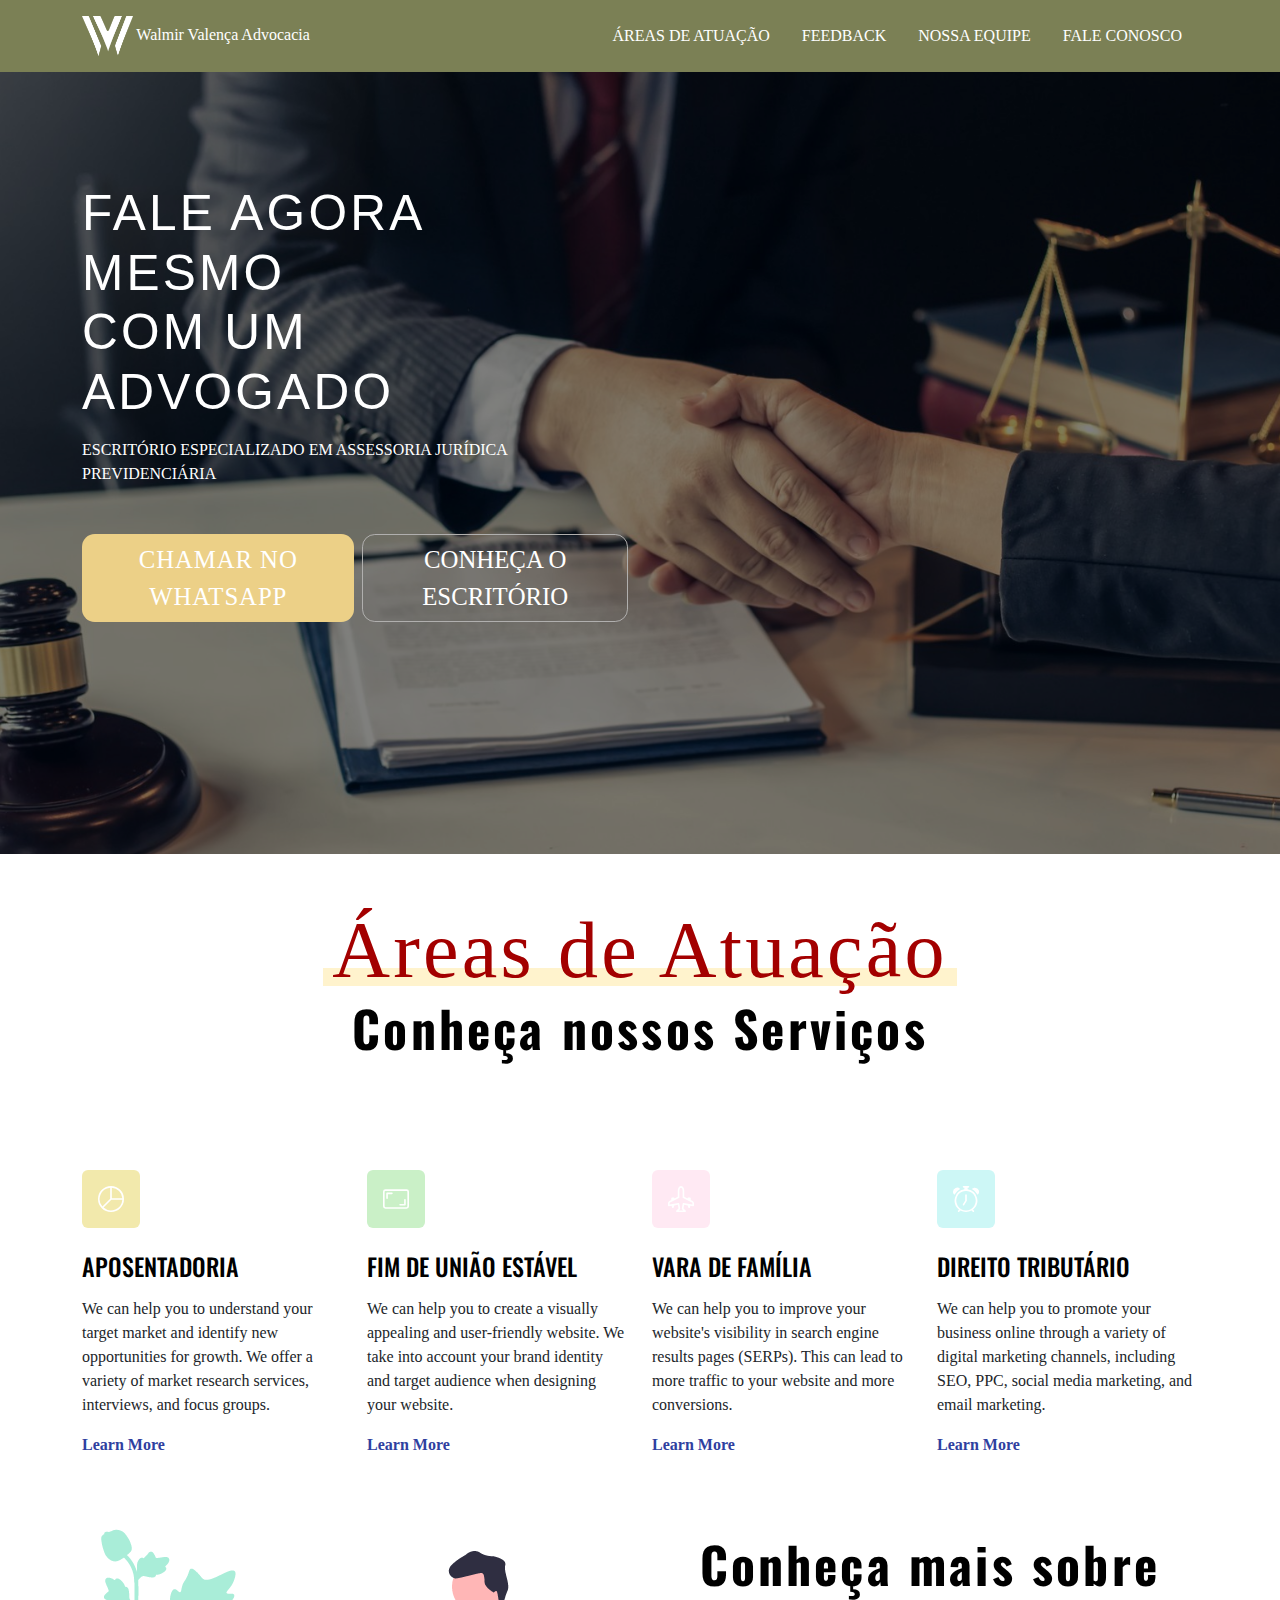
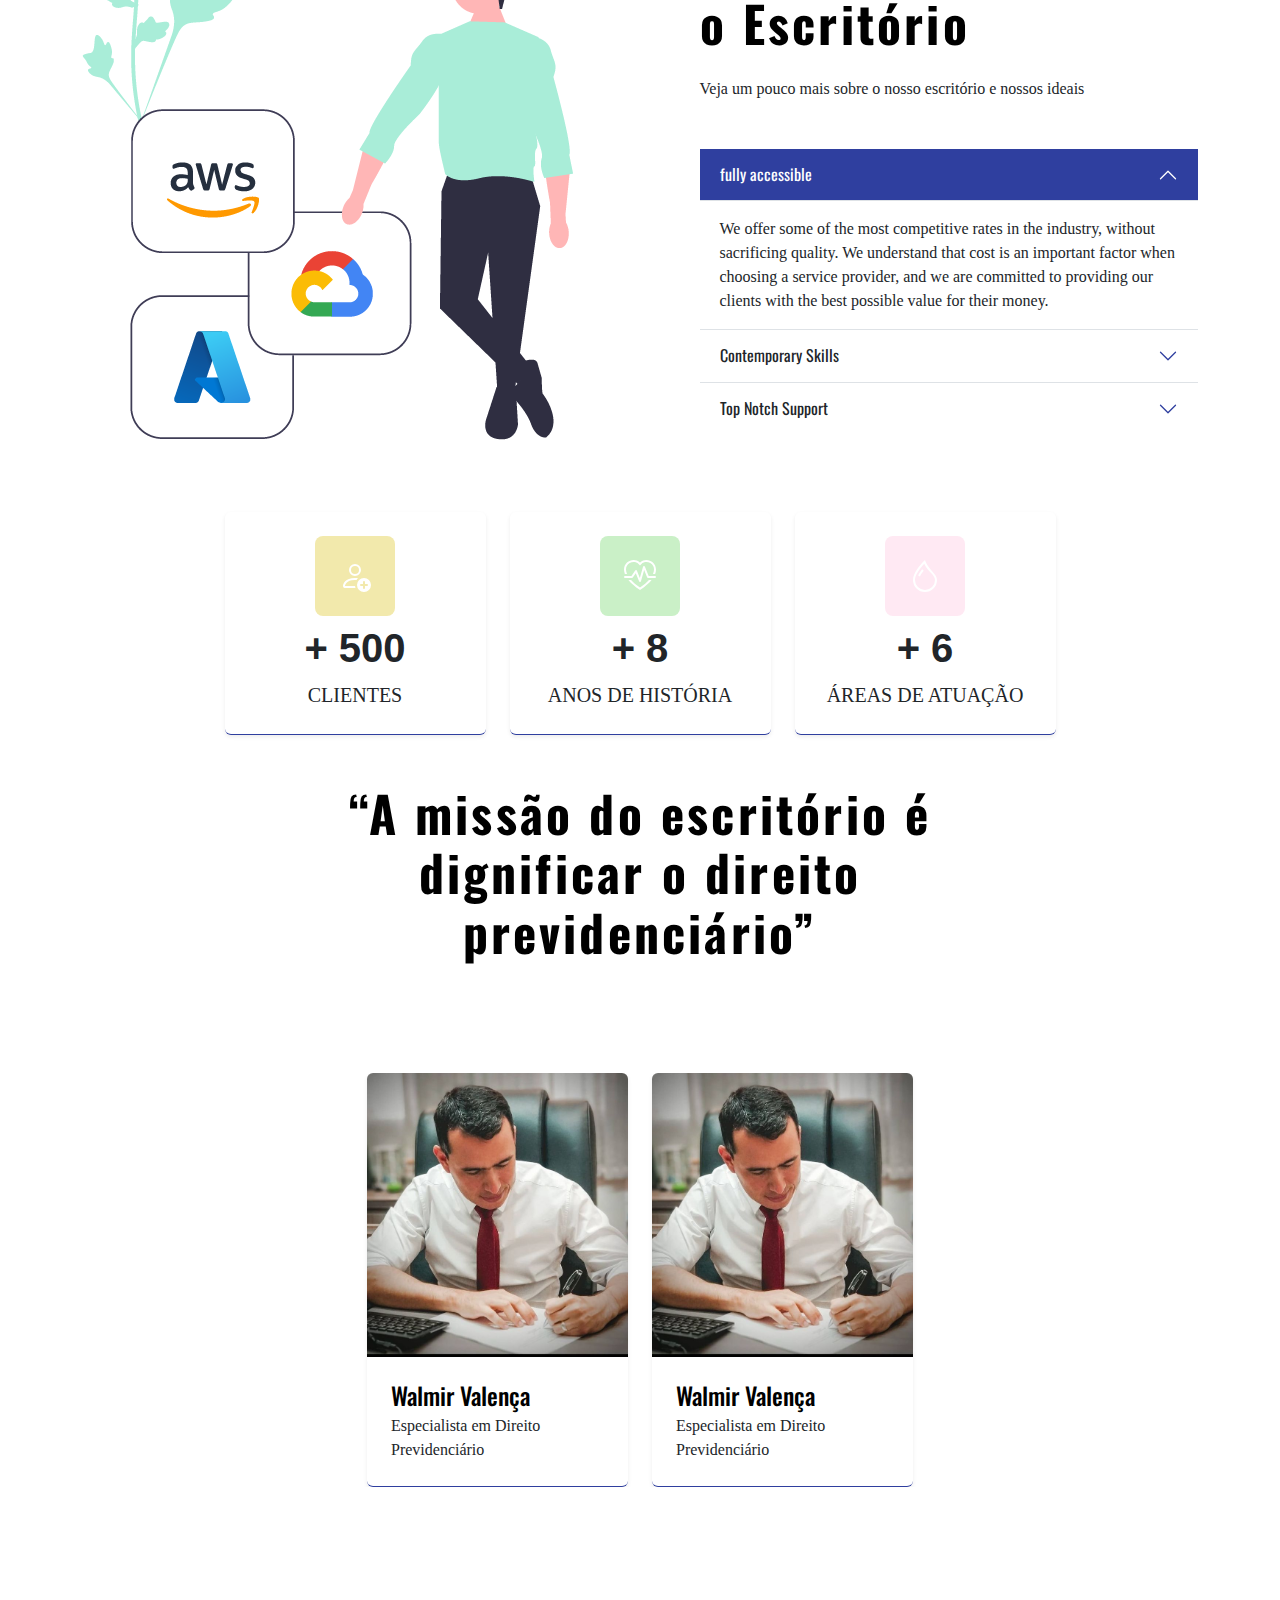
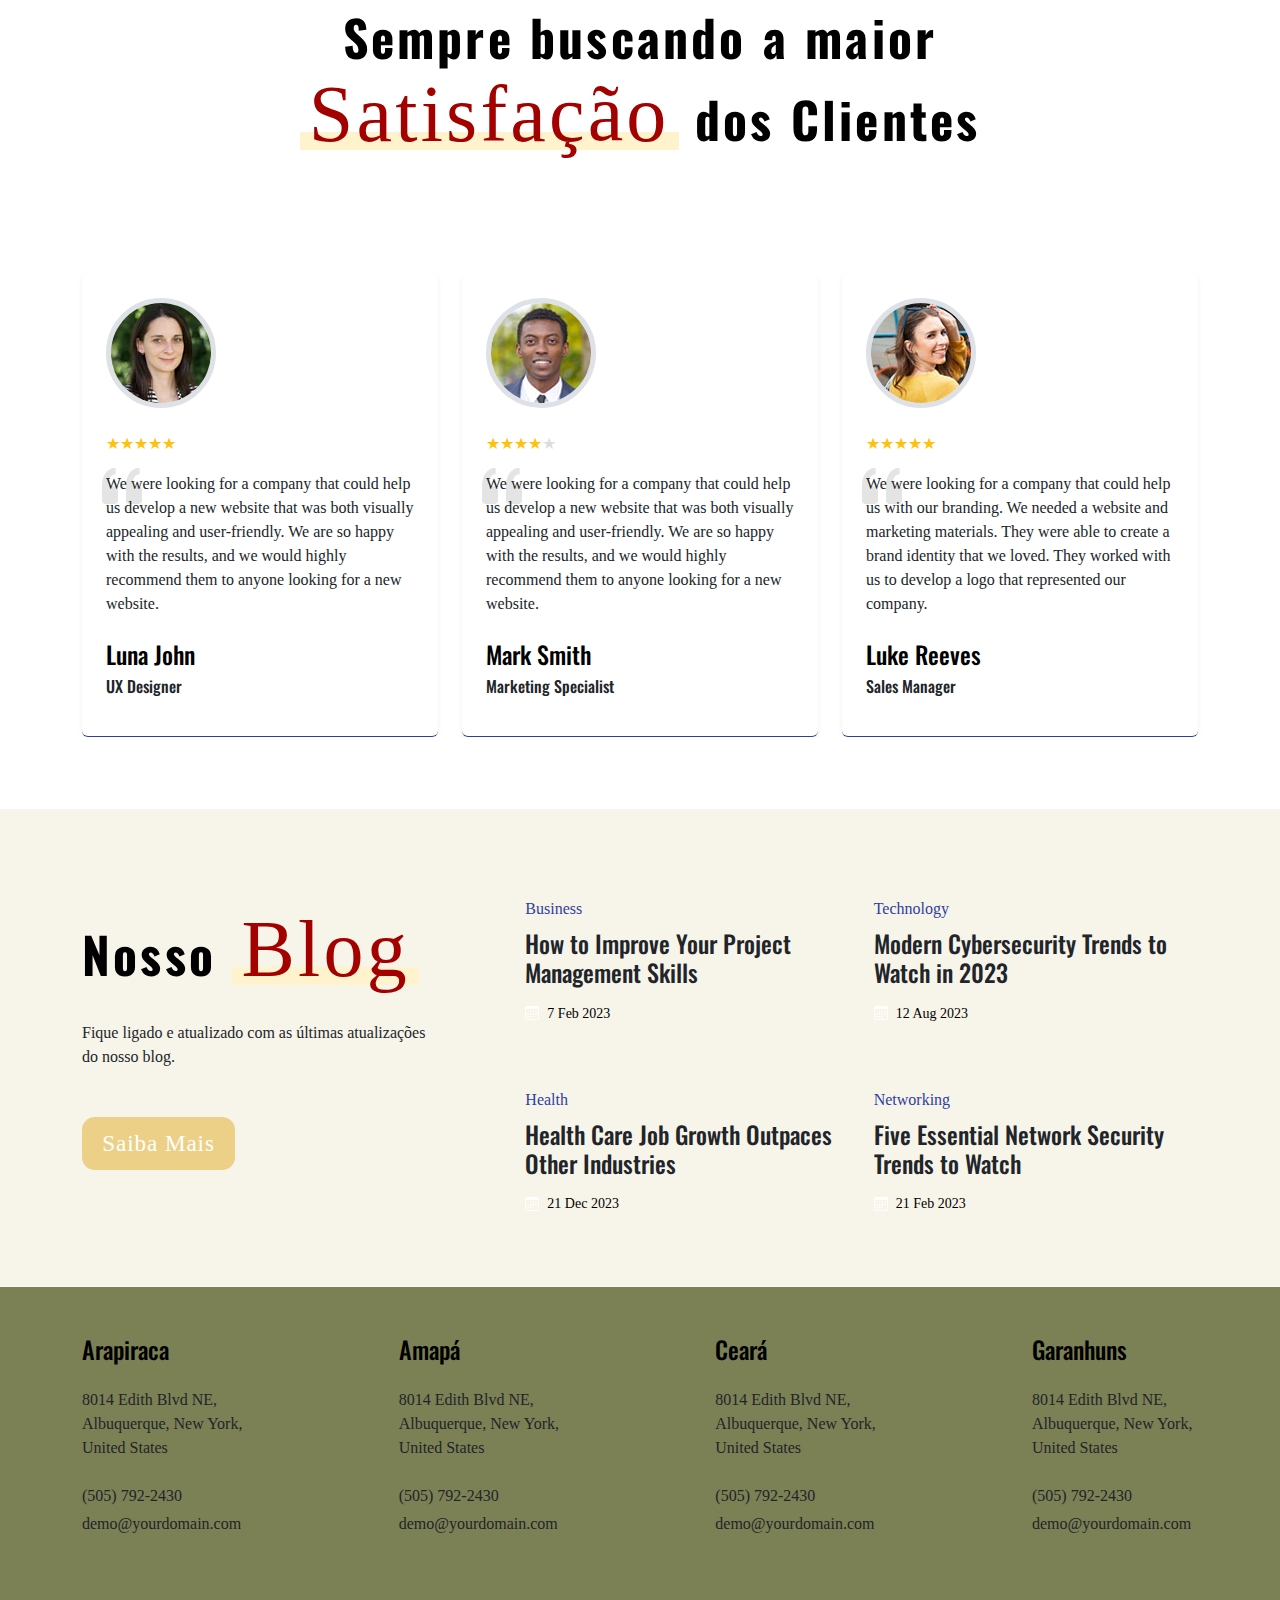
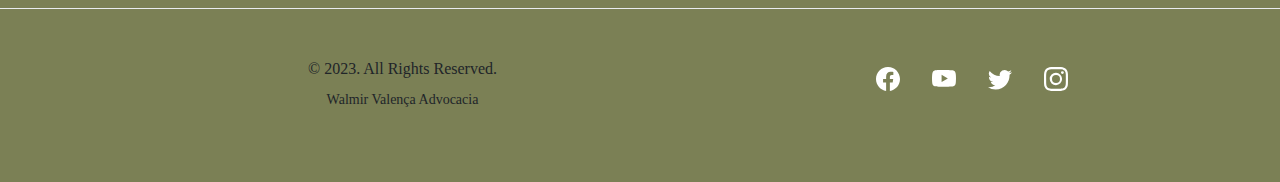
==== commit e7ae9934: "Update index.html" ====
--- a/index.html
+++ b/index.html
@@ -34,7 +34,7 @@
     <nav id="scrollspyNav" class="navbar navbar-expand-lg bsb-tpl-bg-blue bsb-navbar bsb-navbar-hover bsb-navbar-caret bsb-tpl-navbar-sticky" data-bsb-sticky-target="#header">
       <div class="container">
         <a class="navbar-brand" href="index.html" >
-          <img src="/assets/img/hero/walmirlogo.png" class="bsb-tpl-logo" alt=""> Walmir Valença Advocacia 
+          <img src="/assets/img/hero/walmirlogo.png" class="bsb-tpl-logo" alt=""> Walmir Valença Advocacia </img>
         </a>
         <button class="navbar-toggler border-0" type="button" data-bs-toggle="offcanvas" data-bs-target="#offcanvasNavbar" aria-controls="offcanvasNavbar">
           <svg xmlns="http://www.w3.org/2000/svg" width="24" height="24" fill="currentColor" class="bi bi-list" viewBox="0 0 16 16">
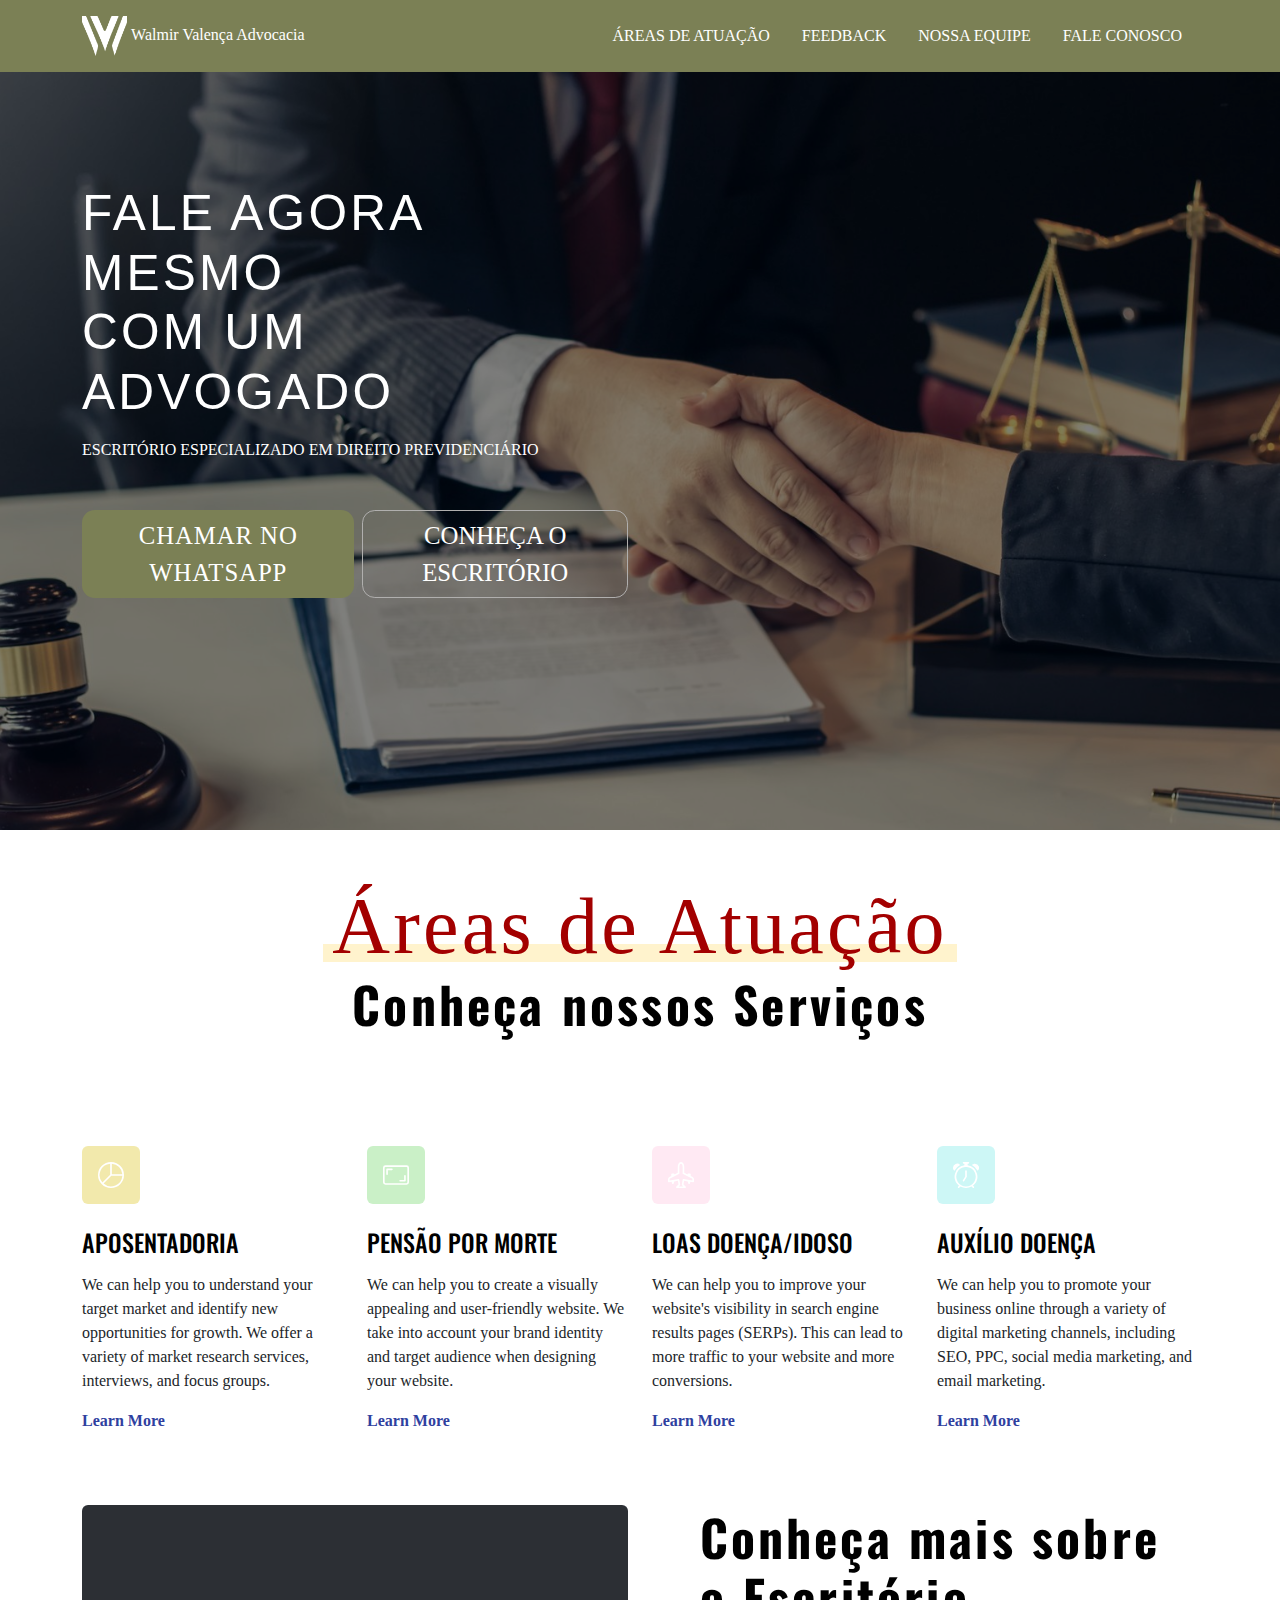
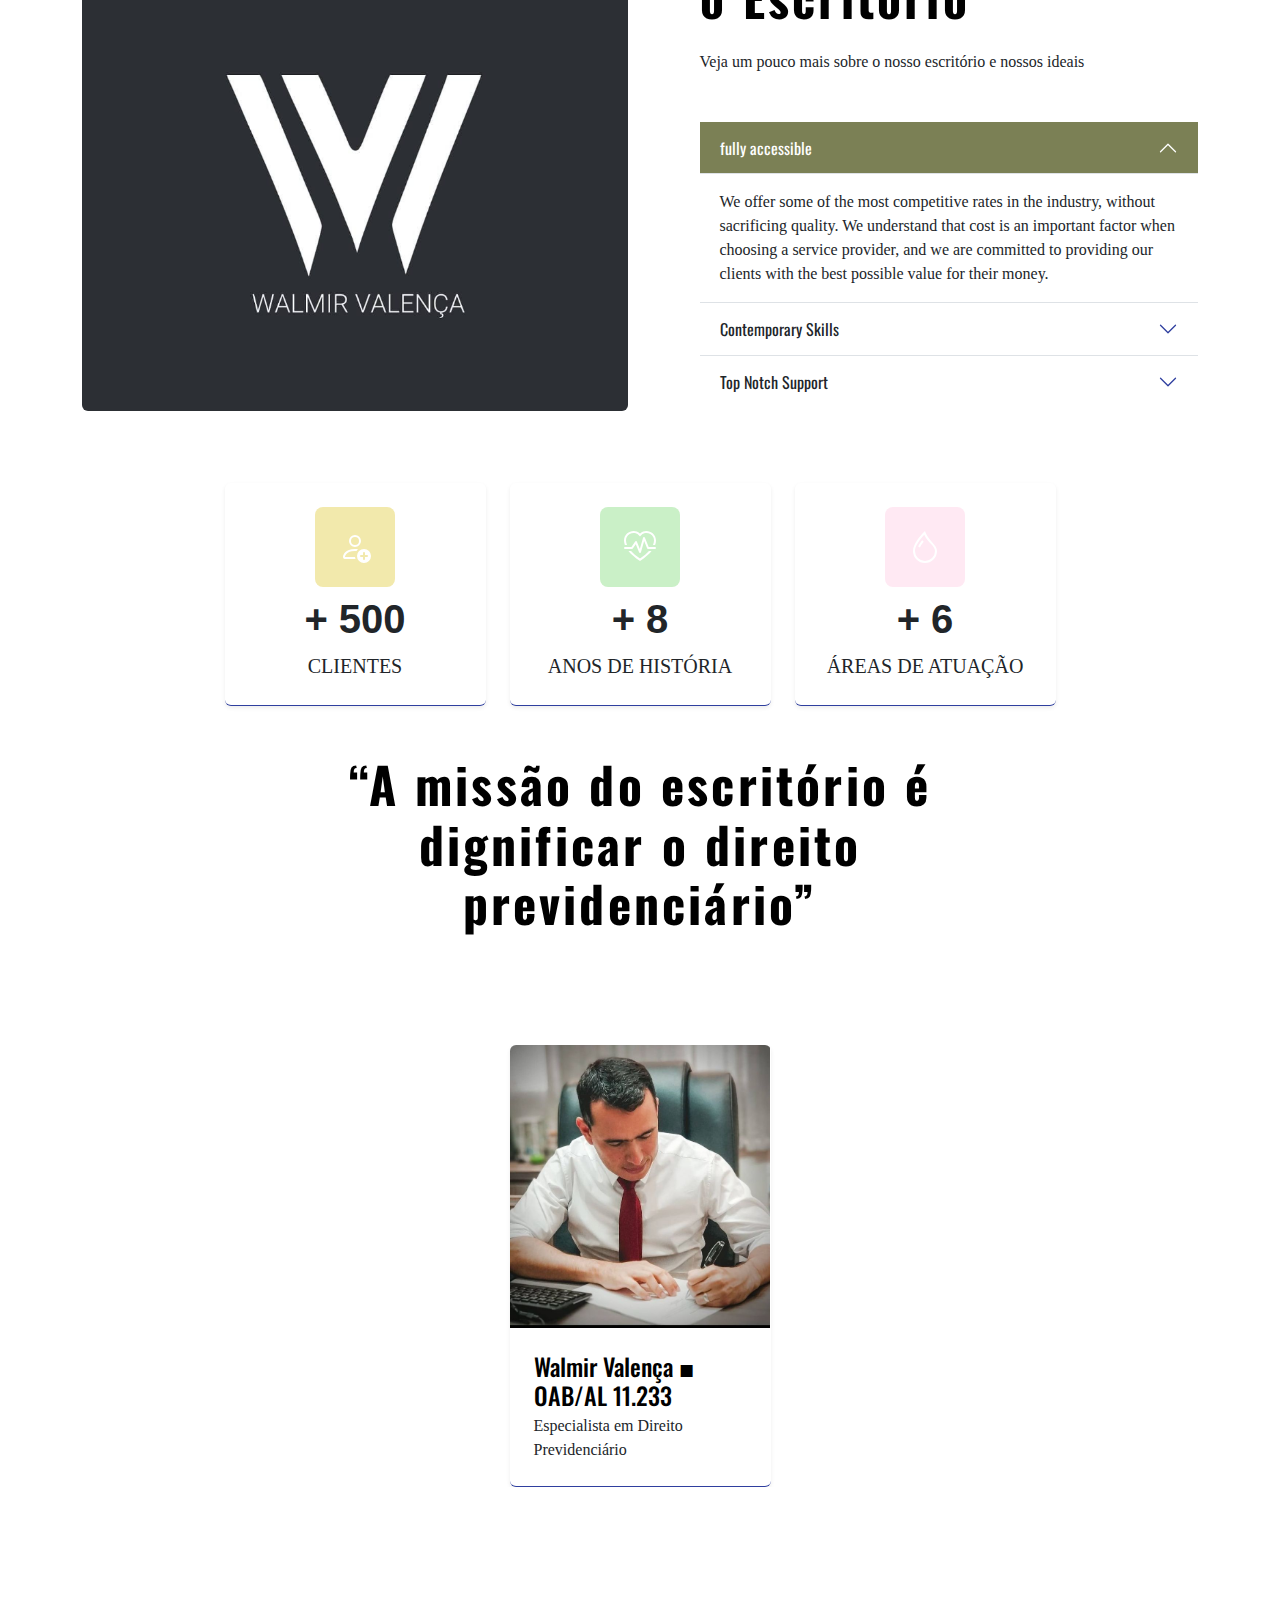
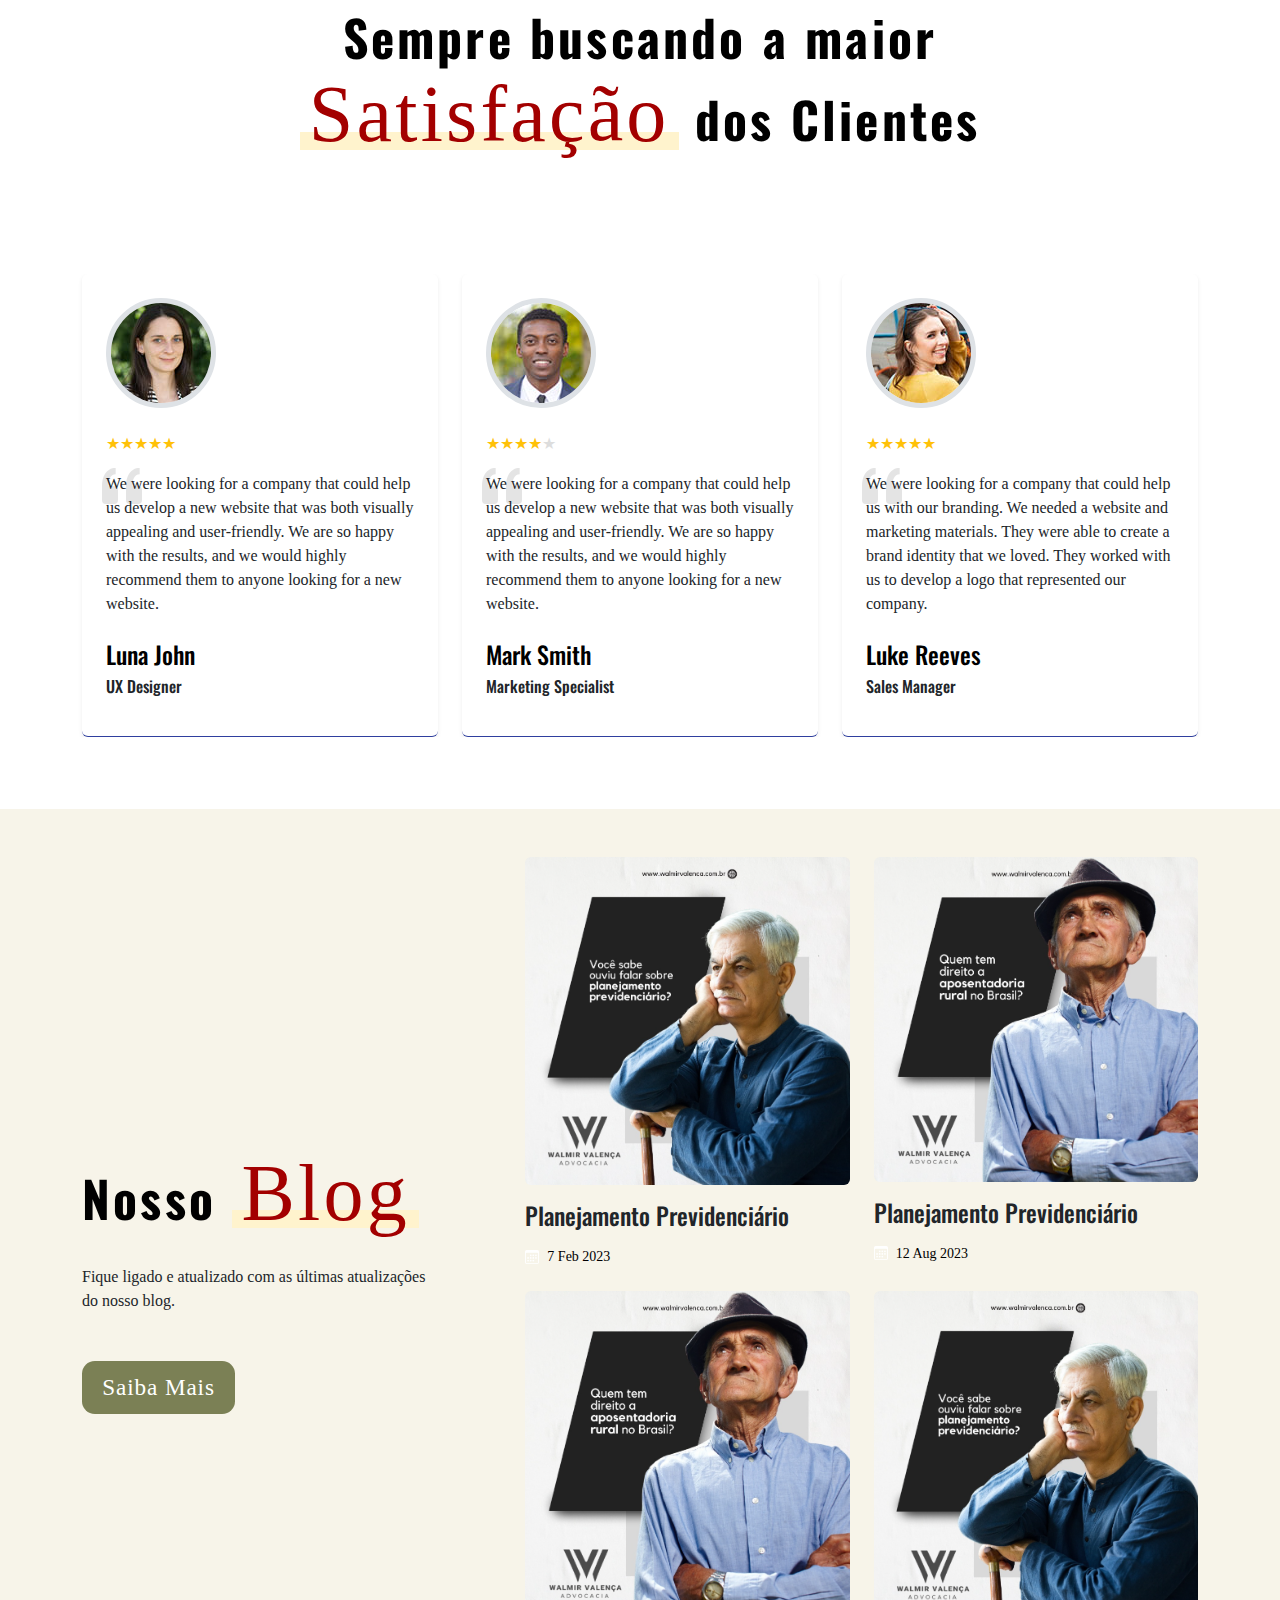
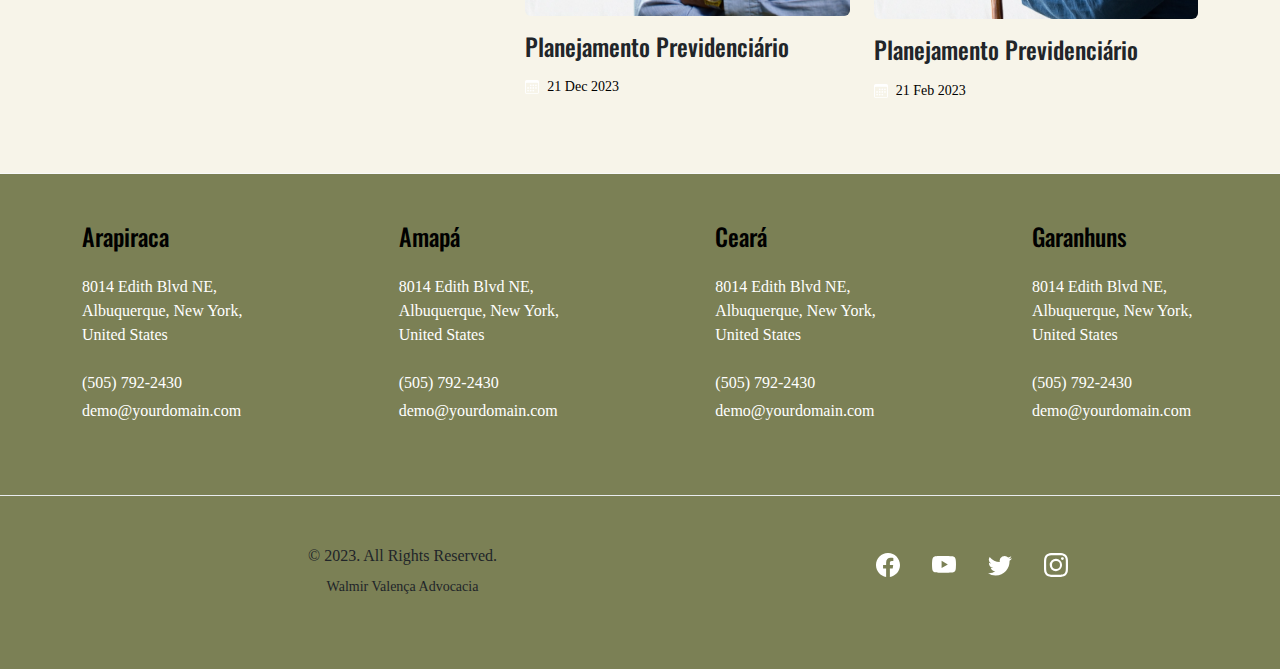
==== commit 3d733028: "Add files via upload" ====
--- a/index.html
+++ b/index.html
@@ -12,7 +12,7 @@
   <meta name="author" content="BootstrapBrain">
 
   <!-- Favicon and Touch Icons -->
-  <link rel="icon" type="image/png" sizes="512x512" href="./assets/img/hero/walmirlogo.png">
+  <link rel="icon" type="image/png" sizes="412x412" href="./assets/img/hero/walmirlogo.png">
 
   <!-- Google Fonts Files -->
   <link rel="stylesheet" href="https://use.typekit.net/fkh8wqa.css">
@@ -34,7 +34,7 @@
     <nav id="scrollspyNav" class="navbar navbar-expand-lg bsb-tpl-bg-blue bsb-navbar bsb-navbar-hover bsb-navbar-caret bsb-tpl-navbar-sticky" data-bsb-sticky-target="#header">
       <div class="container">
         <a class="navbar-brand" href="index.html" >
-          <img src="/assets/img/hero/walmirlogo.png" class="bsb-tpl-logo" alt=""> Walmir Valença Advocacia </img>
+          <img src="/assets/img/hero/walmirvalenca1.png" class="bsb-tpl-logo" alt=""> Walmir Valença Advocacia </img>
         </a>
         <button class="navbar-toggler border-0" type="button" data-bs-toggle="offcanvas" data-bs-target="#offcanvasNavbar" aria-controls="offcanvasNavbar">
           <svg xmlns="http://www.w3.org/2000/svg" width="24" height="24" fill="currentColor" class="bi bi-list" viewBox="0 0 16 16">
@@ -77,7 +77,7 @@
       <div class="row gy-3 gy-lg-0 align-items-lg-center justify-content-lg-between">
         <div class="col-12 col-lg-6 order-1 order-lg-0">
           <h1 class="display-3 fw-normal mb-3">FALE AGORA MESMO <br> COM UM ADVOGADO</h1>
-          <p class="fs-4 mb-5"> ESCRITÓRIO ESPECIALIZADO EM ASSESSORIA JURÍDICA PREVIDENCIÁRIA</p>
+          <p class="fs-4 mb-5"> ESCRITÓRIO ESPECIALIZADO EM DIREITO PREVIDENCIÁRIO</p>
           <div class="d-grid gap-2 d-sm-flex">
             <button type="button" class="btn btn-primary bsb-btn-3xl rounded-pill"> CHAMAR NO WHATSAPP</button>
             <button type="button" class="btn btn-outline-primary bsb-btn-3xl rounded-pill">CONHEÇA O ESCRITÓRIO</button>
@@ -128,7 +128,7 @@
                 <path d="M2 4.5a.5.5 0 0 1 .5-.5h3a.5.5 0 0 1 0 1H3v2.5a.5.5 0 0 1-1 0v-3zm12 7a.5.5 0 0 1-.5.5h-3a.5.5 0 0 1 0-1H13V8.5a.5.5 0 0 1 1 0v3z" />
               </svg>
             </div>
-            <h4 class="mb-3">FIM DE UNIÃO ESTÁVEL</h4>
+            <h4 class="mb-3"> PENSÃO POR MORTE</h4>
             <p class="mb-3 text-secondary">We can help you to create a visually appealing and user-friendly website. We take into account your brand identity and target audience when designing your website.</p>
             <a href="#!" class="fw-bold text-decoration-none link-primary">
               Learn More
@@ -143,7 +143,7 @@
                 <path d="M8 0c-.787 0-1.292.592-1.572 1.151A4.347 4.347 0 0 0 6 3v3.691l-2 1V7.5a.5.5 0 0 0-.5-.5h-1a.5.5 0 0 0-.5.5v1.191l-1.17.585A1.5 1.5 0 0 0 0 10.618V12a.5.5 0 0 0 .582.493l1.631-.272.313.937a.5.5 0 0 0 .948 0l.405-1.214 2.21-.369.375 2.253-1.318 1.318A.5.5 0 0 0 5.5 16h5a.5.5 0 0 0 .354-.854l-1.318-1.318.375-2.253 2.21.369.405 1.214a.5.5 0 0 0 .948 0l.313-.937 1.63.272A.5.5 0 0 0 16 12v-1.382a1.5 1.5 0 0 0-.83-1.342L14 8.691V7.5a.5.5 0 0 0-.5-.5h-1a.5.5 0 0 0-.5.5v.191l-2-1V3c0-.568-.14-1.271-.428-1.849C9.292.591 8.787 0 8 0ZM7 3c0-.432.11-.979.322-1.401C7.542 1.159 7.787 1 8 1c.213 0 .458.158.678.599C8.889 2.02 9 2.569 9 3v4a.5.5 0 0 0 .276.447l5.448 2.724a.5.5 0 0 1 .276.447v.792l-5.418-.903a.5.5 0 0 0-.575.41l-.5 3a.5.5 0 0 0 .14.437l.646.646H6.707l.647-.646a.5.5 0 0 0 .14-.436l-.5-3a.5.5 0 0 0-.576-.411L1 11.41v-.792a.5.5 0 0 1 .276-.447l5.448-2.724A.5.5 0 0 0 7 7V3Z" />
               </svg>
             </div>
-            <h4 class="mb-3">VARA DE FAMÍLIA</h4>
+            <h4 class="mb-3"> LOAS DOENÇA/IDOSO</h4>
             <p class="mb-3 text-secondary">We can help you to improve your website's visibility in search engine results pages (SERPs). This can lead to more traffic to your website and more conversions.</p>
             <a href="#!" class="fw-bold text-decoration-none link-primary">
               Learn More
@@ -159,7 +159,7 @@
                 <path d="M6.5 0a.5.5 0 0 0 0 1H7v1.07a7.001 7.001 0 0 0-3.273 12.474l-.602.602a.5.5 0 0 0 .707.708l.746-.746A6.97 6.97 0 0 0 8 16a6.97 6.97 0 0 0 3.422-.892l.746.746a.5.5 0 0 0 .707-.708l-.601-.602A7.001 7.001 0 0 0 9 2.07V1h.5a.5.5 0 0 0 0-1h-3zm1.038 3.018a6.093 6.093 0 0 1 .924 0 6 6 0 1 1-.924 0zM0 3.5c0 .753.333 1.429.86 1.887A8.035 8.035 0 0 1 4.387 1.86 2.5 2.5 0 0 0 0 3.5zM13.5 1c-.753 0-1.429.333-1.887.86a8.035 8.035 0 0 1 3.527 3.527A2.5 2.5 0 0 0 13.5 1z" />
               </svg>
             </div>
-            <h4 class="mb-3">DIREITO TRIBUTÁRIO</h4>
+            <h4 class="mb-3"> AUXÍLIO DOENÇA</h4>
             <p class="mb-3 text-secondary">We can help you to promote your business online through a variety of digital marketing channels, including SEO, PPC, social media marketing, and email marketing.</p>
             <a href="#!" class="fw-bold text-decoration-none link-primary">
               Learn More
@@ -177,7 +177,7 @@
       <div class="container">
         <div class="row gy-5 gy-lg-0 align-items-lg-center">
           <div class="col-12 col-lg-6">
-            <img class="img-fluid rounded" loading="lazy" src="./assets/img/about/about-img-1.png" alt="">
+            <img class="img-fluid rounded" loading="lazy" src="./assets/img/hero/logo.png" alt="">
           </div>
           <div class="col-12 col-lg-6">
             <div class="row justify-content-xl-end">
@@ -299,26 +299,15 @@
                 <figure class="m-0 p-0">
                   <img class="img-fluid" loading="lazy" src="./assets/img/team/team-img.jpg" alt="">
                   <figcaption class="m-0 p-4">
-                    <h4 class="mb-1"> Walmir Valença </h4>
-                    <p class="text-secondary mb-0">Especialista em Direito Previdenciário</p>
+                    <h4 class="mb-1"> Walmir Valença ▪︎ OAB/AL 11.233 </h4>
+                    <p class="text-secondary mb-0">Especialista em Direito Previdenciário </p>
+                   
                   </figcaption>
                 </figure>
               </div>
             </div>
           </div>
-          <div class="col-12 col-md-6 col-lg-3">
-            <div class="card border-0 border-bottom border-primary shadow-sm overflow-hidden">
-              <div class="card-body p-0">
-                <figure class="m-0 p-0">
-                  <img class="img-fluid" loading="lazy" src="./assets/img/team/team-img.jpg" alt="">
-                  <figcaption class="m-0 p-4">
-                    <h4 class="mb-1">Walmir Valença</h4>
-                    <p class="text-secondary mb-0">Especialista em Direito Previdenciário</p>
-                  </figcaption>
-                </figure>
-              </div>
-            </div>
-          </div>
+         
           
               </div>
             </div>
@@ -408,7 +397,7 @@
                     <article>
                       <figure class="rounded overflow-hidden mb-3 bsb-overlay-hover">
                         <a href="#!">
-                          <img class="img-fluid bsb-scale bsb-hover-scale-up" loading="lazy" src="./assets/img/blog/blog-image-1.jpg" alt="">
+                          <img class="img-fluid bsb-scale bsb-hover-scale-up" loading="lazy" src="./assets/img/blog/blog-image-4.png" alt="">
                         </a>
                         <figcaption>
                           <svg xmlns="http://www.w3.org/2000/svg" width="32" height="32" fill="currentColor" class="bi bi-eye text-white bsb-hover-fadeInLeft" viewBox="0 0 16 16">
@@ -419,13 +408,9 @@
                         </figcaption>
                       </figure>
                       <div class="entry-header mb-3">
-                        <ul class="entry-meta list-unstyled d-flex mb-2">
-                          <li>
-                            <a class="link-primary text-decoration-none" href="#!">Business</a>
-                          </li>
-                        </ul>
+                        
                         <h2 class="entry-title h4 mb-0">
-                          <a class="link-dark text-decoration-none" href="#!">How to Improve Your Project Management Skills</a>
+                          <a class="link-dark text-decoration-none" href="#!">Planejamento Previdenciário</a>
                         </h2>
                       </div>
                       <div class="entry-footer">
@@ -455,7 +440,7 @@
                     <article>
                       <figure class="rounded overflow-hidden mb-3 bsb-overlay-hover">
                         <a href="#!">
-                          <img class="img-fluid bsb-scale bsb-hover-scale-up" loading="lazy" src="./assets/img/blog/blog-image-2.jpg" alt="">
+                          <img class="img-fluid bsb-scale bsb-hover-scale-up" loading="lazy" src="./assets/img/blog/blog-image-3.png" alt="">
                         </a>
                         <figcaption>
                           <svg xmlns="http://www.w3.org/2000/svg" width="32" height="32" fill="currentColor" class="bi bi-eye text-white bsb-hover-fadeInLeft" viewBox="0 0 16 16">
@@ -466,13 +451,9 @@
                         </figcaption>
                       </figure>
                       <div class="entry-header mb-3">
-                        <ul class="entry-meta list-unstyled d-flex mb-2">
-                          <li>
-                            <a class="link-primary text-decoration-none" href="#!">Technology</a>
-                          </li>
-                        </ul>
+                        
                         <h2 class="entry-title h4 mb-0">
-                          <a class="link-dark text-decoration-none" href="#!">Modern Cybersecurity Trends to Watch in 2023</a>
+                          <a class="link-dark text-decoration-none" href="#!">Planejamento Previdenciário</a>
                         </h2>
                       </div>
                       <div class="entry-footer">
@@ -501,7 +482,7 @@
                     <article>
                       <figure class="rounded overflow-hidden mb-3 bsb-overlay-hover">
                         <a href="#!">
-                          <img class="img-fluid bsb-scale bsb-hover-scale-up" loading="lazy" src="./assets/img/blog/blog-image-3.jpg" alt="">
+                          <img class="img-fluid bsb-scale bsb-hover-scale-up" loading="lazy" src="./assets/img/blog/blog-image-3.png" alt="">
                         </a>
                         <figcaption>
                           <svg xmlns="http://www.w3.org/2000/svg" width="32" height="32" fill="currentColor" class="bi bi-eye text-white bsb-hover-fadeInLeft" viewBox="0 0 16 16">
@@ -512,13 +493,8 @@
                         </figcaption>
                       </figure>
                       <div class="entry-header mb-3">
-                        <ul class="entry-meta list-unstyled d-flex mb-2">
-                          <li>
-                            <a class="link-primary text-decoration-none" href="#!">Health</a>
-                          </li>
-                        </ul>
                         <h2 class="entry-title h4 mb-0">
-                          <a class="link-dark text-decoration-none" href="#!">Health Care Job Growth Outpaces Other Industries</a>
+                          <a class="link-dark text-decoration-none" href="#!">Planejamento Previdenciário</a>
                         </h2>
                       </div>
                       <div class="entry-footer">
@@ -548,7 +524,7 @@
                     <article>
                       <figure class="rounded overflow-hidden mb-3 bsb-overlay-hover">
                         <a href="#!">
-                          <img class="img-fluid bsb-scale bsb-hover-scale-up" loading="lazy" src="./assets/img/blog/blog-image-1.jpg" alt="">
+                          <img class="img-fluid bsb-scale bsb-hover-scale-up" loading="lazy" src="./assets/img/blog/blog-image-4.png" alt="">
                         </a>
                         <figcaption>
                           <svg xmlns="http://www.w3.org/2000/svg" width="32" height="32" fill="currentColor" class="bi bi-eye text-white bsb-hover-fadeInLeft" viewBox="0 0 16 16">
@@ -559,13 +535,9 @@
                         </figcaption>
                       </figure>
                       <div class="entry-header mb-3">
-                        <ul class="entry-meta list-unstyled d-flex mb-2">
-                          <li>
-                            <a class="link-primary text-decoration-none" href="#!">Networking</a>
-                          </li>
-                        </ul>
+                        
                         <h2 class="entry-title h4 mb-0">
-                          <a class="link-dark text-decoration-none" href="#!">Five Essential Network Security Trends to Watch</a>
+                          <a class="link-dark text-decoration-none" href="#!">Planejamento Previdenciário</a>
                         </h2>
                       </div>
                       <div class="entry-footer">
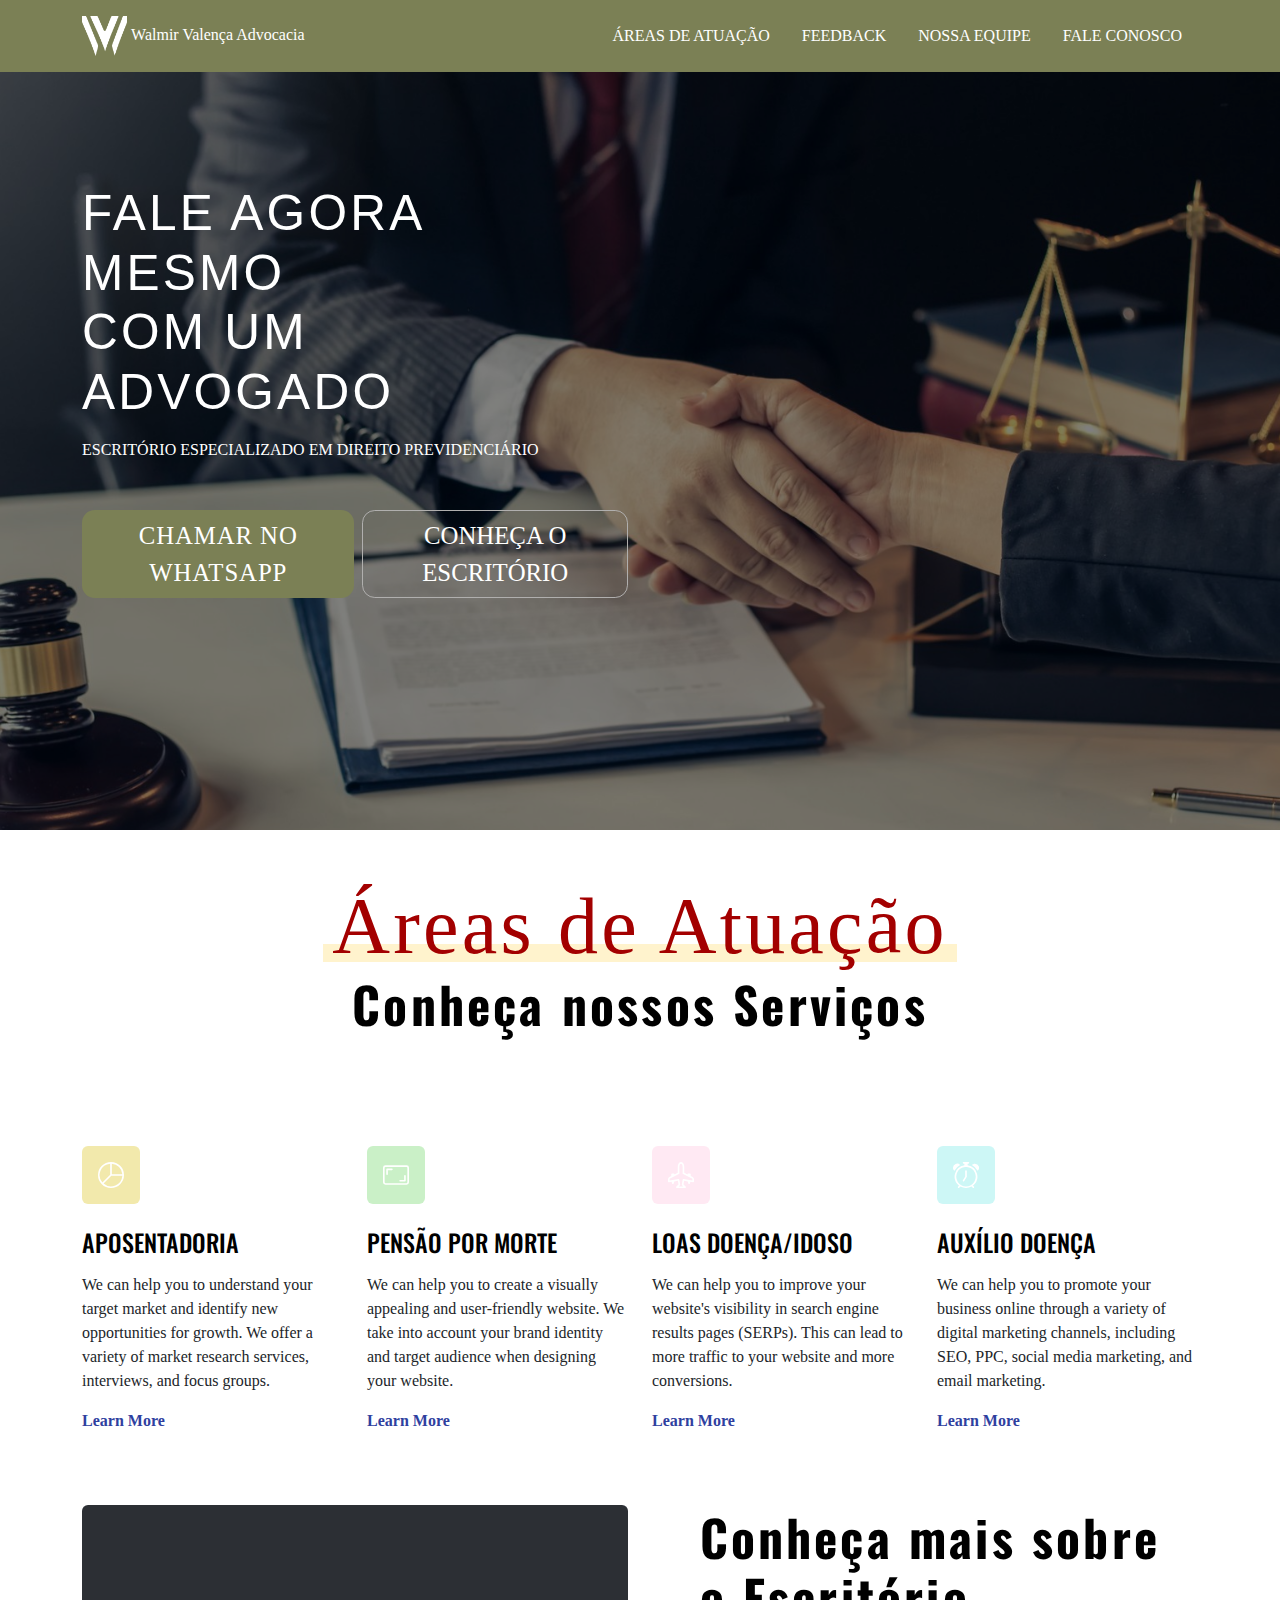
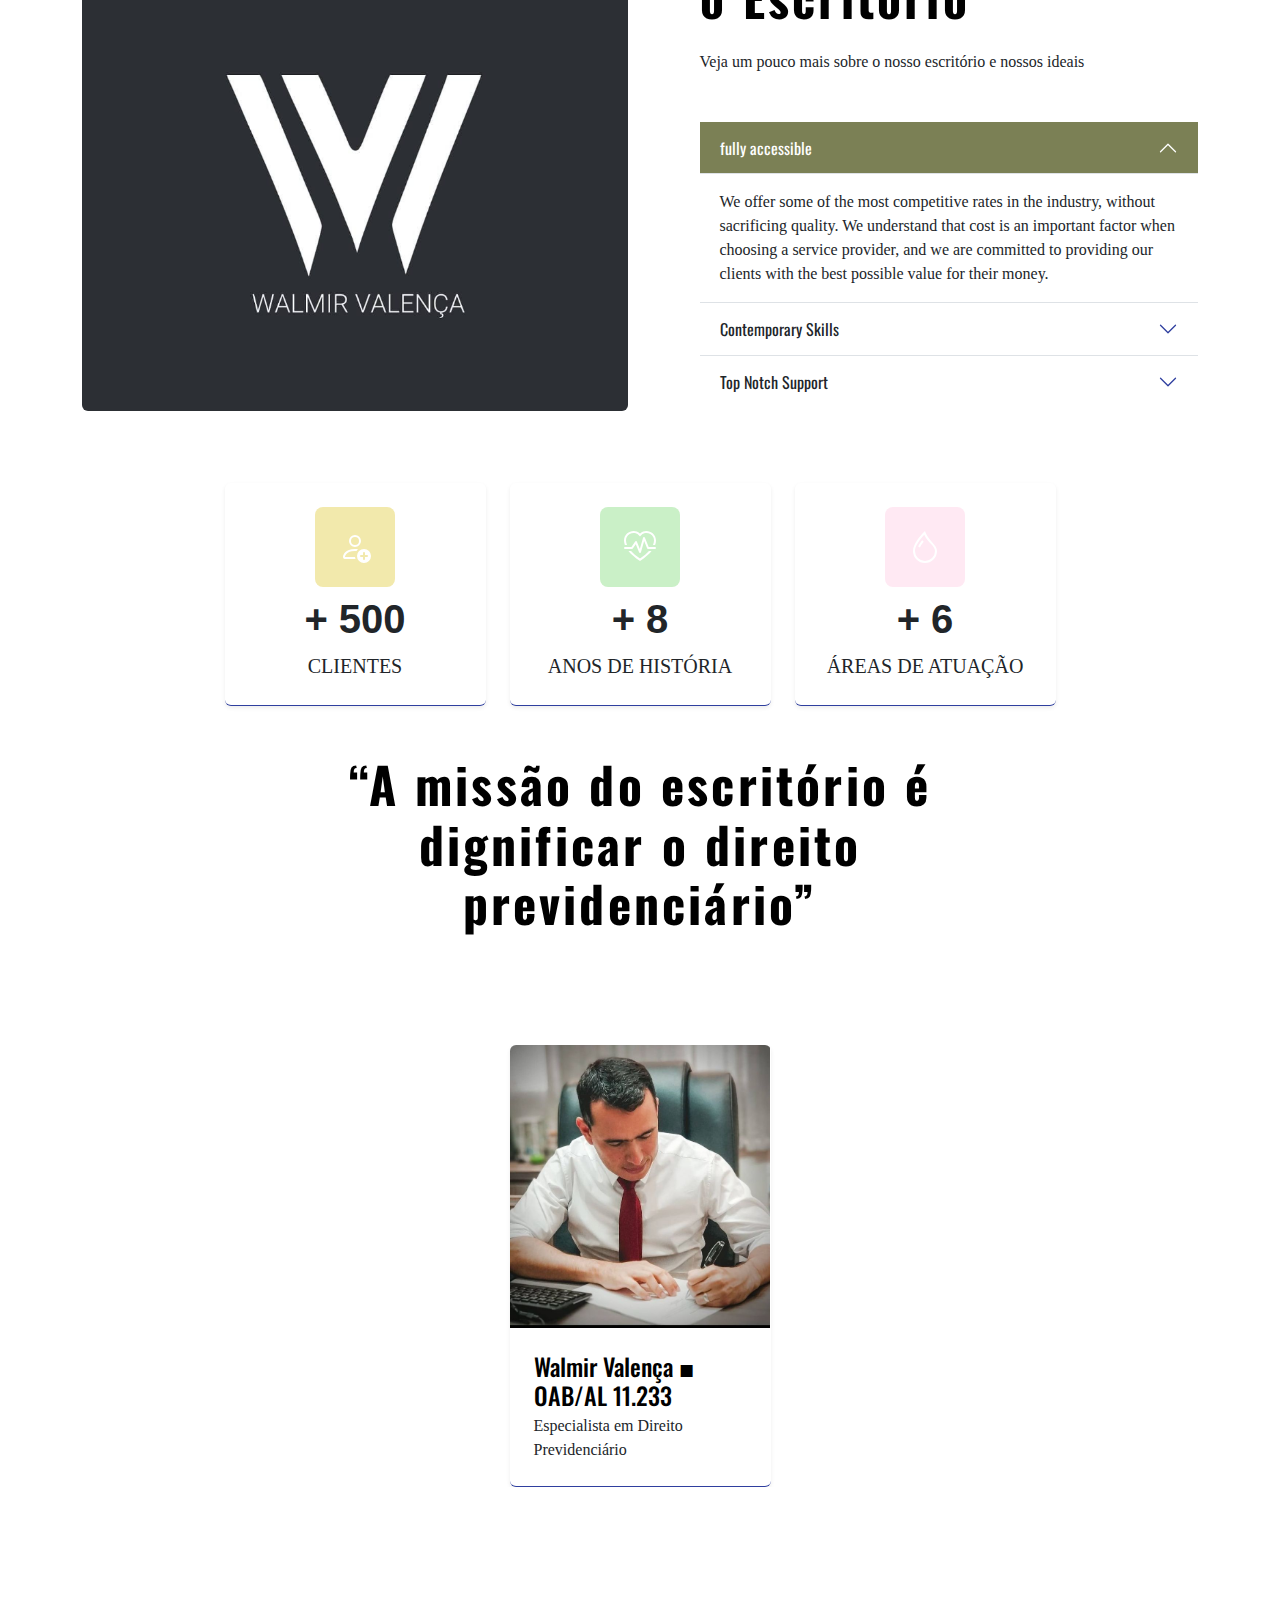
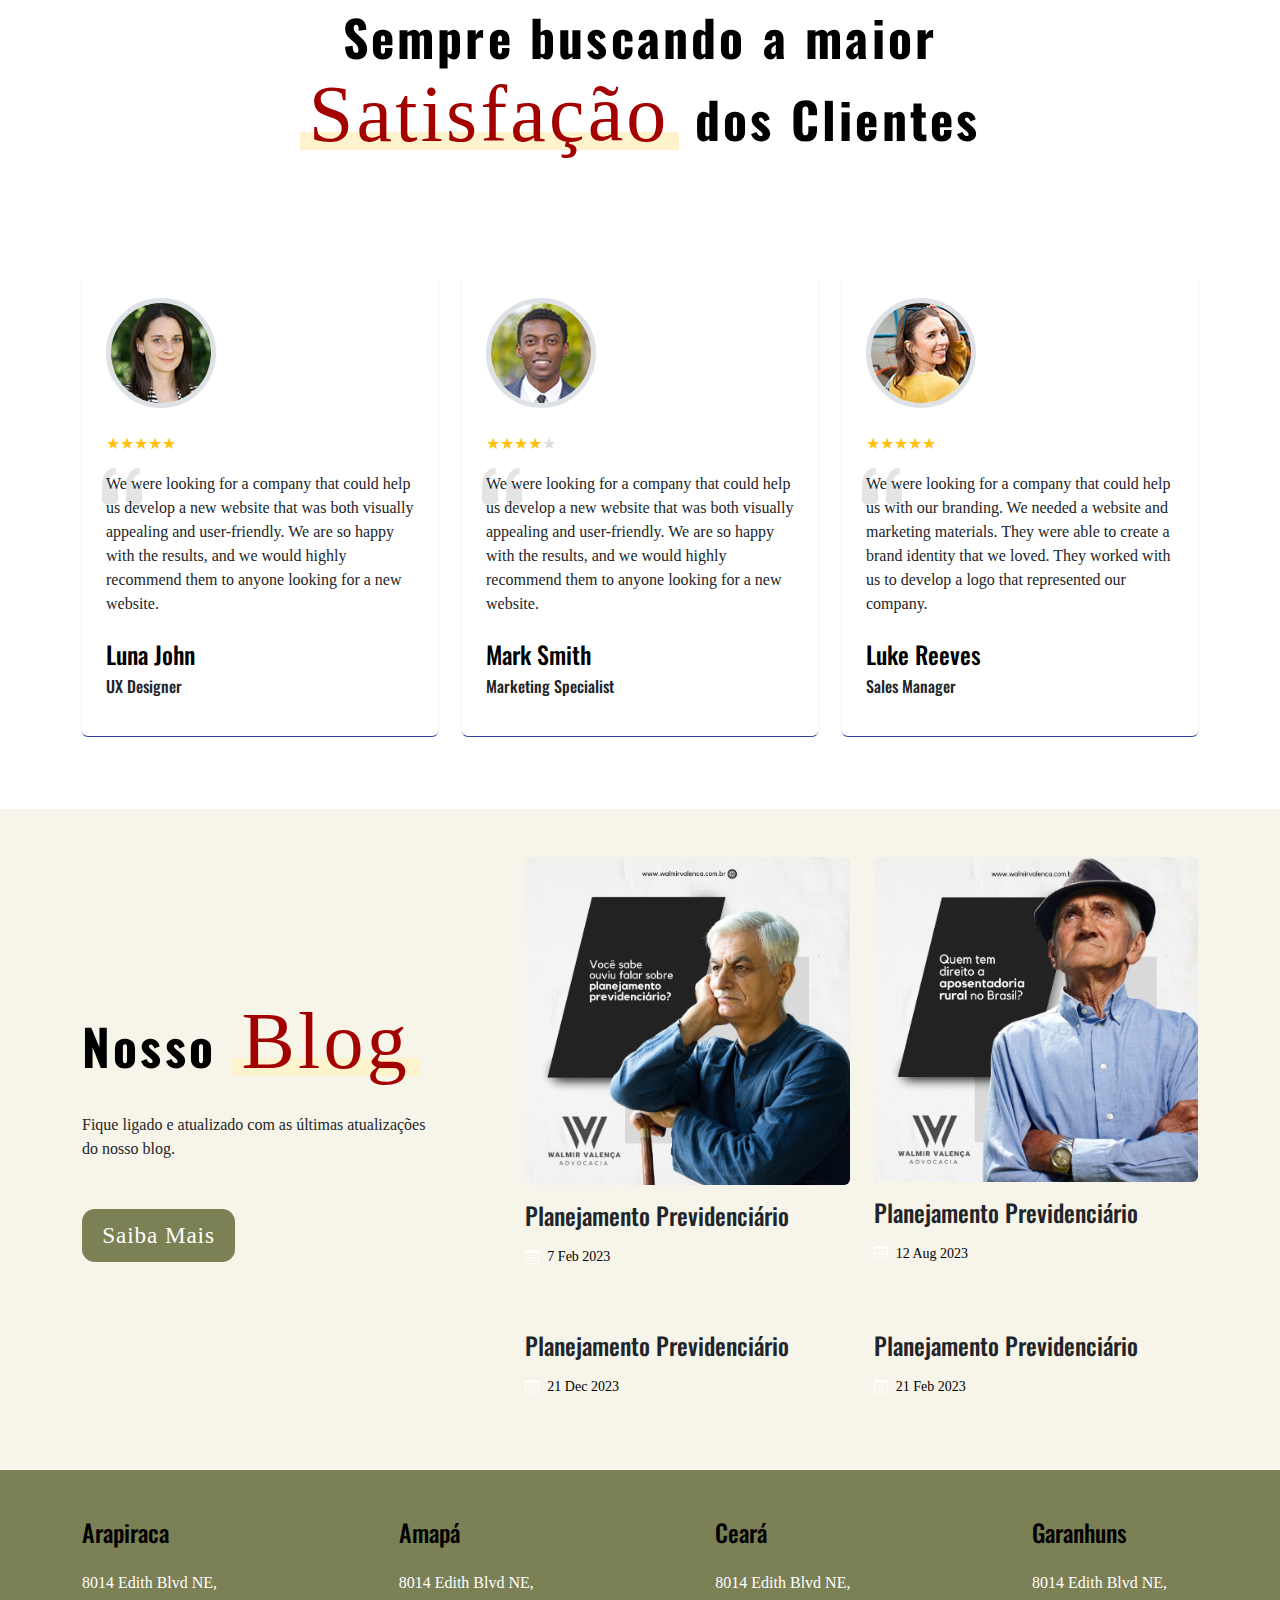
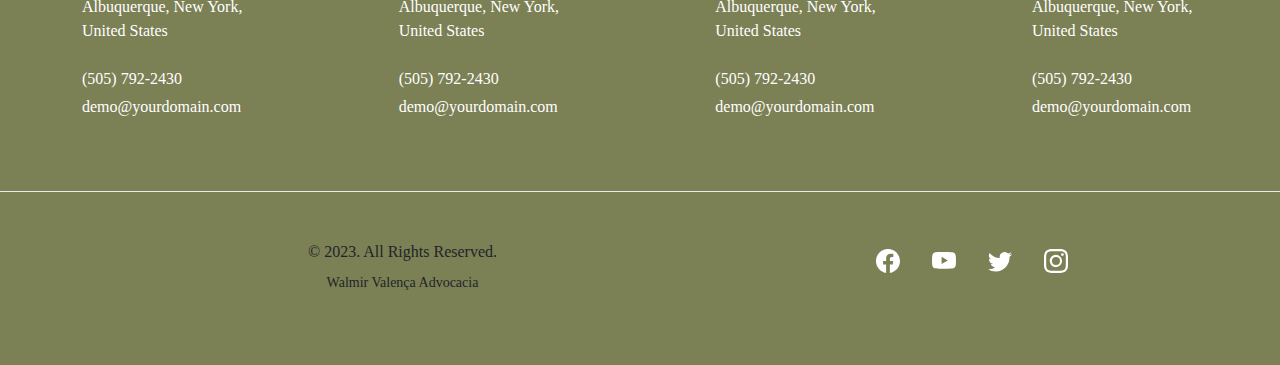
==== commit 859bcc81: "Update index.html" ====
--- a/index.html
+++ b/index.html
@@ -34,7 +34,7 @@
     <nav id="scrollspyNav" class="navbar navbar-expand-lg bsb-tpl-bg-blue bsb-navbar bsb-navbar-hover bsb-navbar-caret bsb-tpl-navbar-sticky" data-bsb-sticky-target="#header">
       <div class="container">
         <a class="navbar-brand" href="index.html" >
-          <img src="/assets/img/hero/walmirvalenca1.png" class="bsb-tpl-logo" alt=""> Walmir Valença Advocacia </img>
+          <img src="assets/img/hero/walmirvalenca1.png" class="bsb-tpl-logo" alt=""> Walmir Valença Advocacia </img>
         </a>
         <button class="navbar-toggler border-0" type="button" data-bs-toggle="offcanvas" data-bs-target="#offcanvasNavbar" aria-controls="offcanvasNavbar">
           <svg xmlns="http://www.w3.org/2000/svg" width="24" height="24" fill="currentColor" class="bi bi-list" viewBox="0 0 16 16">
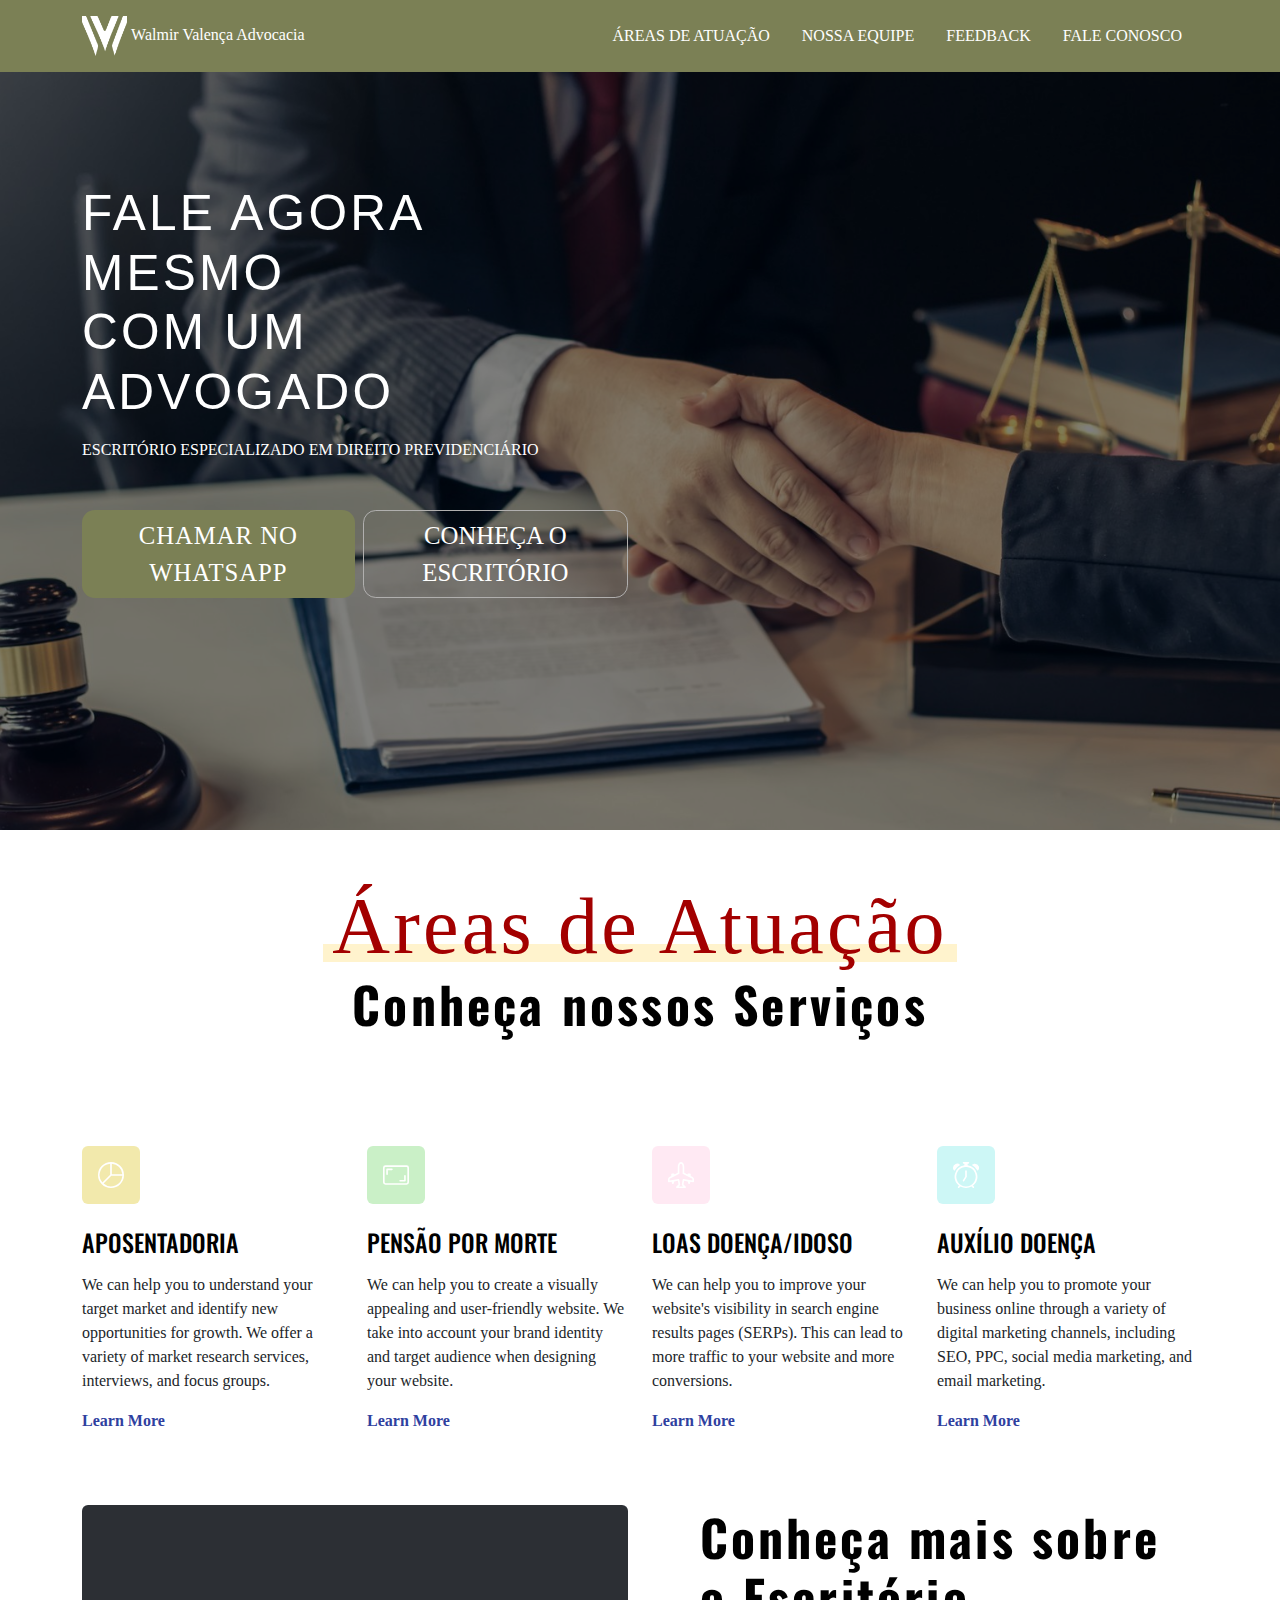
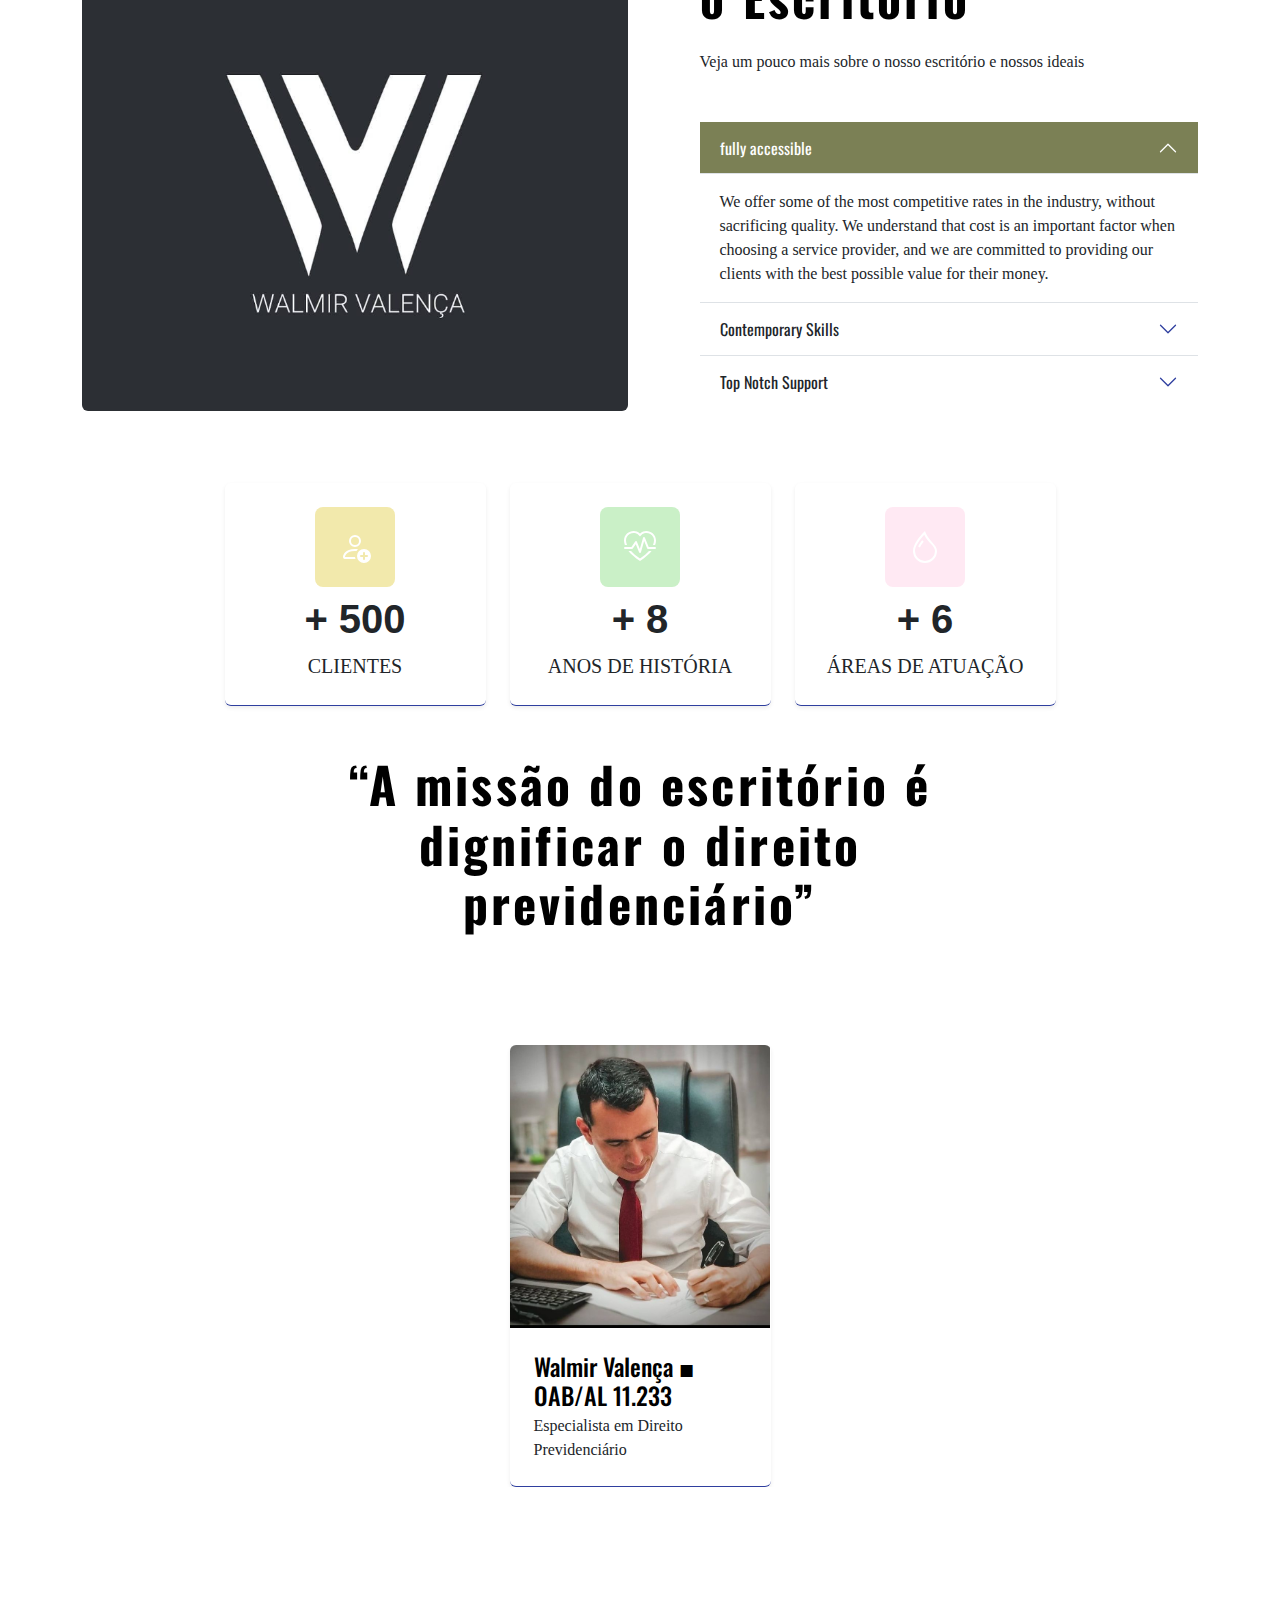
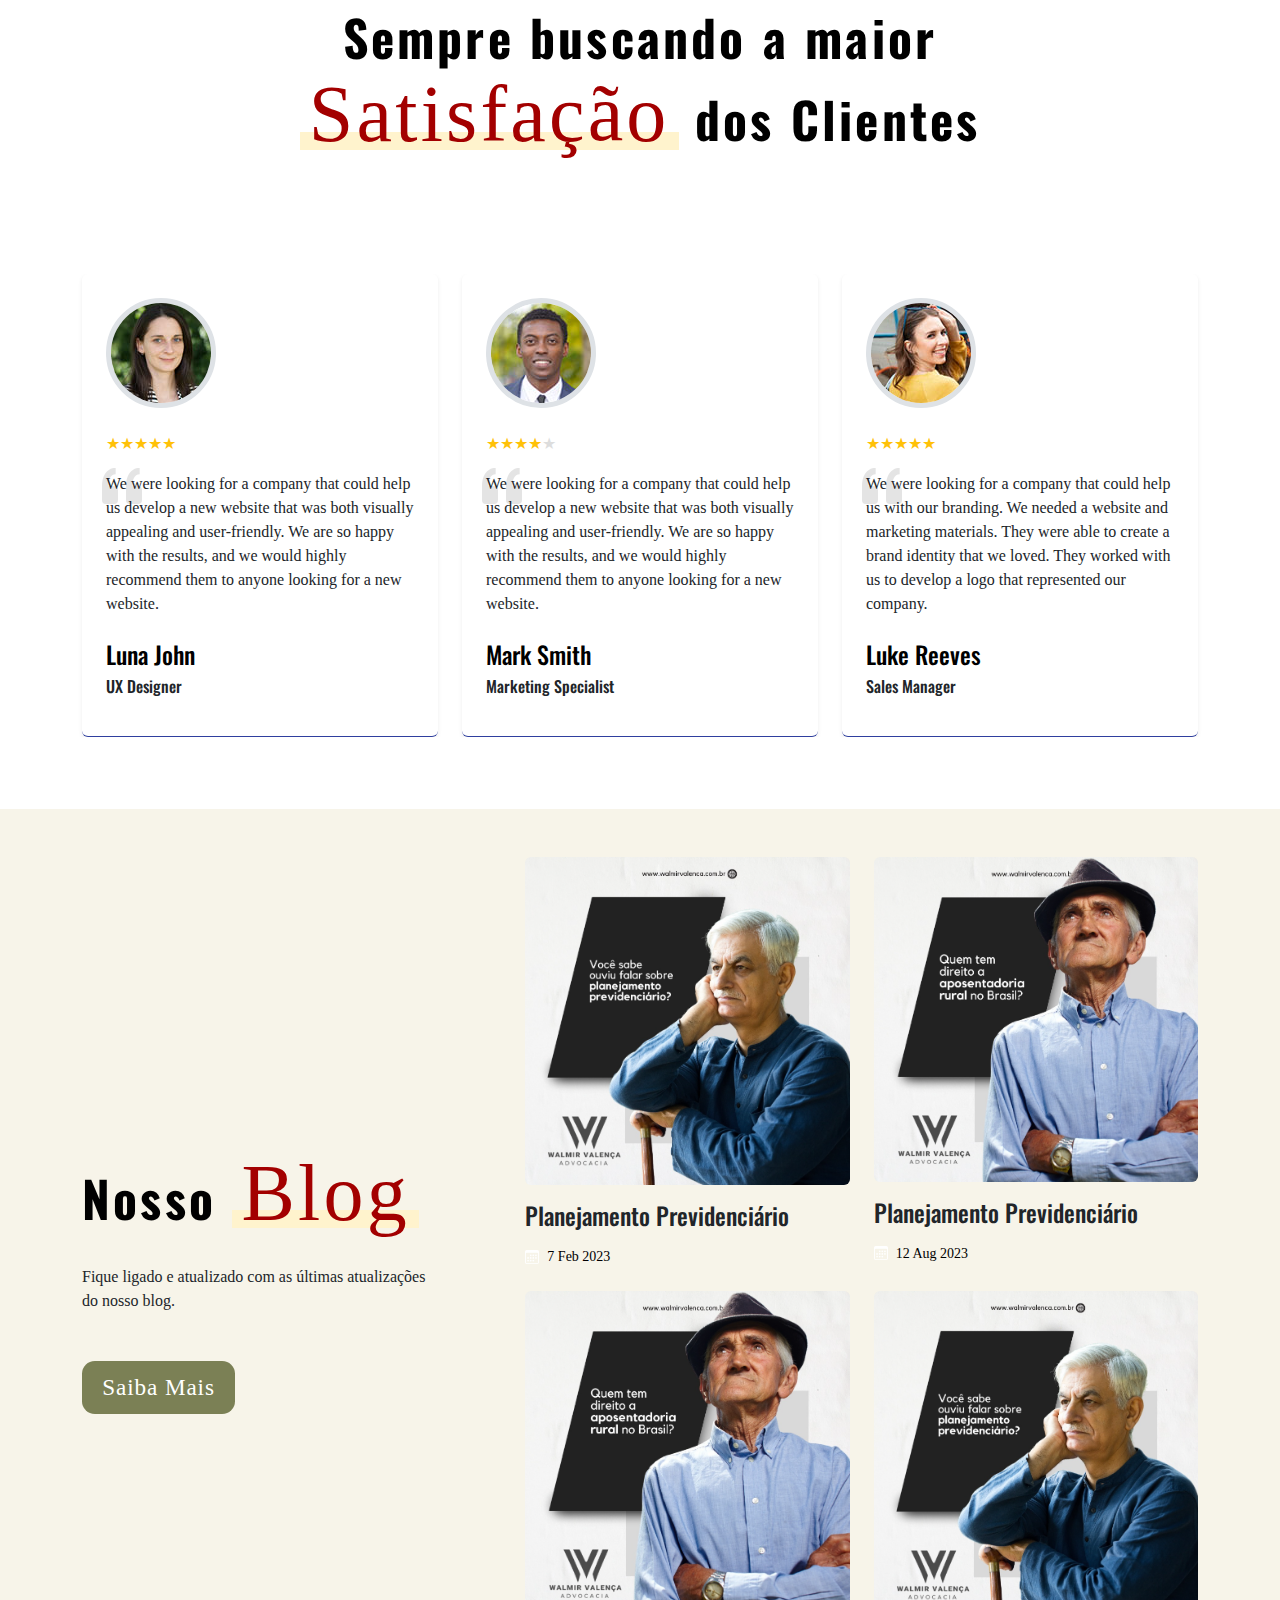
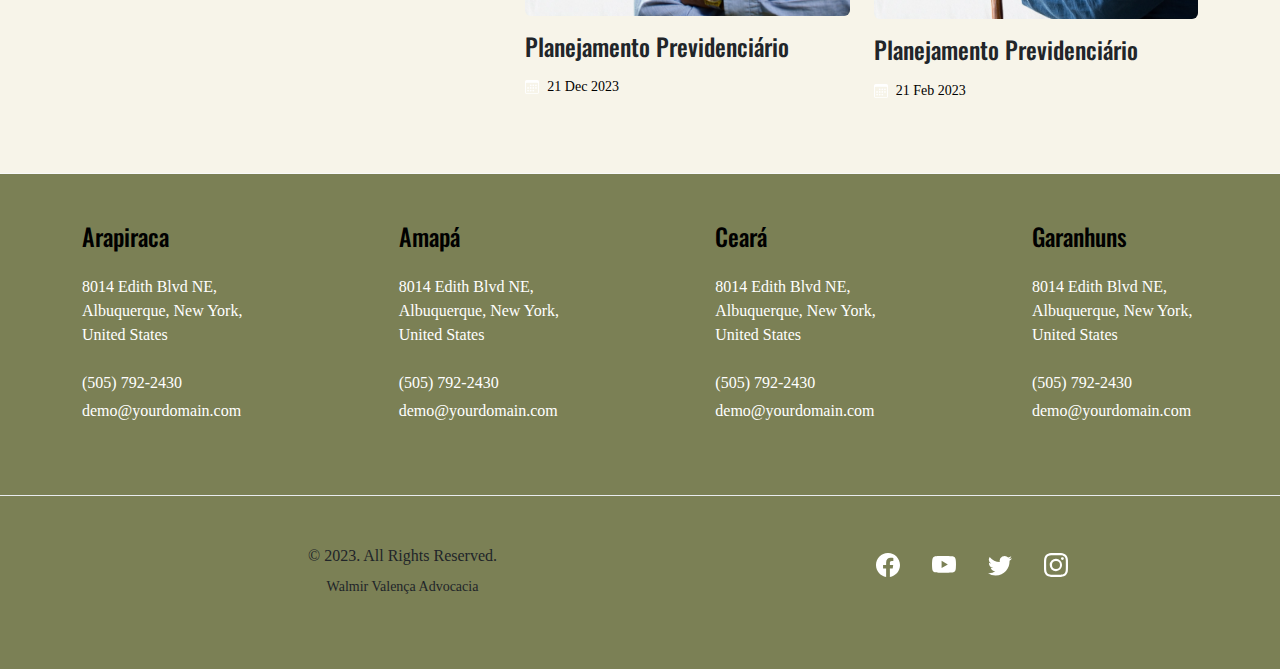
==== commit e922e8f2: "detalhes no index" ====
--- a/index.html
+++ b/index.html
@@ -34,7 +34,7 @@
     <nav id="scrollspyNav" class="navbar navbar-expand-lg bsb-tpl-bg-blue bsb-navbar bsb-navbar-hover bsb-navbar-caret bsb-tpl-navbar-sticky" data-bsb-sticky-target="#header">
       <div class="container">
         <a class="navbar-brand" href="index.html" >
-          <img src="assets/img/hero/walmirvalenca1.png" class="bsb-tpl-logo" alt=""> Walmir Valença Advocacia </img>
+          <img src="/assets/img/hero/walmirvalenca1.png" class="bsb-tpl-logo" alt=""> Walmir Valença Advocacia </img>
         </a>
         <button class="navbar-toggler border-0" type="button" data-bs-toggle="offcanvas" data-bs-target="#offcanvasNavbar" aria-controls="offcanvasNavbar">
           <svg xmlns="http://www.w3.org/2000/svg" width="24" height="24" fill="currentColor" class="bi bi-list" viewBox="0 0 16 16">
@@ -52,13 +52,14 @@
               <li class="nav-item">
                 <a class="nav-link" href="#scrollspyAreasdeAtuacao" data-bs-dismiss="offcanvas" data-bs-target="#offcanvasNavbar">ÁREAS DE ATUAÇÃO</a>
               </li>
-            
+              <li class="nav-item">
+                <a class="nav-link" href="#scrollspyTeam" data-bs-dismiss="offcanvas" data-bs-target="#offcanvasNavbar">NOSSA EQUIPE</a>
+              </li>
+              
               <li class="nav-item">
                 <a class="nav-link" href="#scrollspyFeedback" data-bs-dismiss="offcanvas" data-bs-target="#offcanvasNavbar">FEEDBACK</a>
               </li>
-              <li class="nav-item">
-                <a class="nav-link" href="#scrollspyTeam" data-bs-dismiss="offcanvas" data-bs-target="#offcanvasNavbar">NOSSA EQUIPE</a>
-              </li>
+              
       
               <li class="nav-item">
                 <a class="nav-link" href="#scrollspyFaleConosco" data-bs-dismiss="offcanvas" data-bs-target="#offcanvasNavbar">FALE CONOSCO</a>
@@ -78,10 +79,18 @@
         <div class="col-12 col-lg-6 order-1 order-lg-0">
           <h1 class="display-3 fw-normal mb-3">FALE AGORA MESMO <br> COM UM ADVOGADO</h1>
           <p class="fs-4 mb-5"> ESCRITÓRIO ESPECIALIZADO EM DIREITO PREVIDENCIÁRIO</p>
+
+          <a href=" https://whatsapp.com/dl/.">
           <div class="d-grid gap-2 d-sm-flex">
-            <button type="button" class="btn btn-primary bsb-btn-3xl rounded-pill"> CHAMAR NO WHATSAPP</button>
-            <button type="button" class="btn btn-outline-primary bsb-btn-3xl rounded-pill">CONHEÇA O ESCRITÓRIO</button>
-          </div>
+            <button  type="button" class="btn btn-primary bsb-btn-3xl rounded-pill"> CHAMAR NO WHATSAPP</button>
+
+          </a>
+          <a href="#conhecaEscritorio">
+            <button  type="button" class="btn btn-outline-primary bsb-btn-3xl rounded-pill">CONHEÇA O ESCRITÓRIO</button>
+          </a>
+
+          </div>
+        
         </div>
         <div class="col-12 col-lg-5 text-center">
           <img class="img-fluid" loading="lazy" src="./assets/img/hero/" alt="" style=" webkit-mask-image: url(./assets/img/hero/background2.jpeg);">
@@ -161,7 +170,7 @@
             </div>
             <h4 class="mb-3"> AUXÍLIO DOENÇA</h4>
             <p class="mb-3 text-secondary">We can help you to promote your business online through a variety of digital marketing channels, including SEO, PPC, social media marketing, and email marketing.</p>
-            <a href="#!" class="fw-bold text-decoration-none link-primary">
+            <a href="#!" class="fw-bold text-decoration-none link-primary" id = "conhecaEscritorio">
               Learn More
               <svg xmlns="http://www.w3.org/2000/svg" width="16" height="16" fill="currentColor" class="bi bi-arrow-right-short" viewBox="0 0 16 16">
                 <path fill-rule="evenodd" d="M4 8a.5.5 0 0 1 .5-.5h5.793L8.146 5.354a.5.5 0 1 1 .708-.708l3 3a.5.5 0 0 1 0 .708l-3 3a.5.5 0 0 1-.708-.708L10.293 8.5H4.5A.5.5 0 0 1 4 8z" />
@@ -174,7 +183,7 @@
 
 
       <!-- FAQ 1 - conheça mais Sobre o escritório -->
-      <div class="container">
+      <div class="container" >
         <div class="row gy-5 gy-lg-0 align-items-lg-center">
           <div class="col-12 col-lg-6">
             <img class="img-fluid rounded" loading="lazy" src="./assets/img/hero/logo.png" alt="">
@@ -229,7 +238,7 @@
       </div>
 
       <!-- Trecho dos números do escritório - Bootstrap Brain Component -->
-      <div class="container pt-5 pt-xl-8 bsb-section-pt-xxl-1">
+      <div id=scrollspyTeam class="container pt-5 pt-xl-8 bsb-section-pt-xxl-1">
         <div class="row gy-4">
           <div class="col-12 col-sm-6 col-xl-3">
             <div class="card border-0 border-bottom border-primary shadow-sm">
@@ -282,21 +291,21 @@
 
     <!-- Trechos da Equipe - Team -->
     <!-- Team 1 - Bootstrap Brain Component -->
-    <section id=scrollspyTeam class="py-5 py-xl-8 bsb-section-py-xxl-1">
+    <section  class="py-5 py-xl-8 bsb-section-py-xxl-1">
       <div class="container mb-5 mb-md-6 mb-xl-10">
         <div class="row justify-content-md-center">
           <div class="col-12 col-md-10 col-lg-9 col-xl-8 col-xxl-7 text-center">
             <h2 class="display-3 fw-bolder mb-4"> “A missão do escritório é dignificar o direito previdenciário”</h2>
           </div>
         </div>
-      </div>
+      </div >
 
       <div class="container overflow-hidden">
         <div class="row gy-4 gy-lg-0 gx-xxl-5">
           <div class="col-12 col-md-6 col-lg-3">
             <div class="card border-0 border-bottom border-primary shadow-sm overflow-hidden">
               <div class="card-body p-0">
-                <figure class="m-0 p-0">
+              <figure id=fotoEquipe" class="m-0 p-0">
                   <img class="img-fluid" loading="lazy" src="./assets/img/team/team-img.jpg" alt="">
                   <figcaption class="m-0 p-4">
                     <h4 class="mb-1"> Walmir Valença ▪︎ OAB/AL 11.233 </h4>
@@ -553,7 +562,7 @@
                           </li>
                         
                           <li>
-                            <a class="link-secondary text-decoration-none d-flex align-items-center" href="#!">
+                            <a id=scrollspyFaleConosco class="link-secondary text-decoration-none d-flex align-items-center" href="#!">
                               <svg xmlns="http://www.w3.org/2000/svg" width="14" height="14" fill="currentColor" class="bi bi-chat-dots" viewBox="0 0 16 16">
                               </svg>
                           
@@ -579,7 +588,7 @@
   <footer class="footer">
 
     <!-- Widgets - Bootstrap Brain Component -->
-    <section id=scrollspyFaleConosco class="bg-light py-4 py-md-5 py-xl-8 border-top border-light">
+    <section  class="bg-light py-4 py-md-5 py-xl-8 border-top border-light">
       <div class="container overflow-hidden">
         <div class="row gy-4 gy-lg-0 justify-content-xl-between">
           <div class="col-12 col-md-4 col-lg-3 col-xl-2">
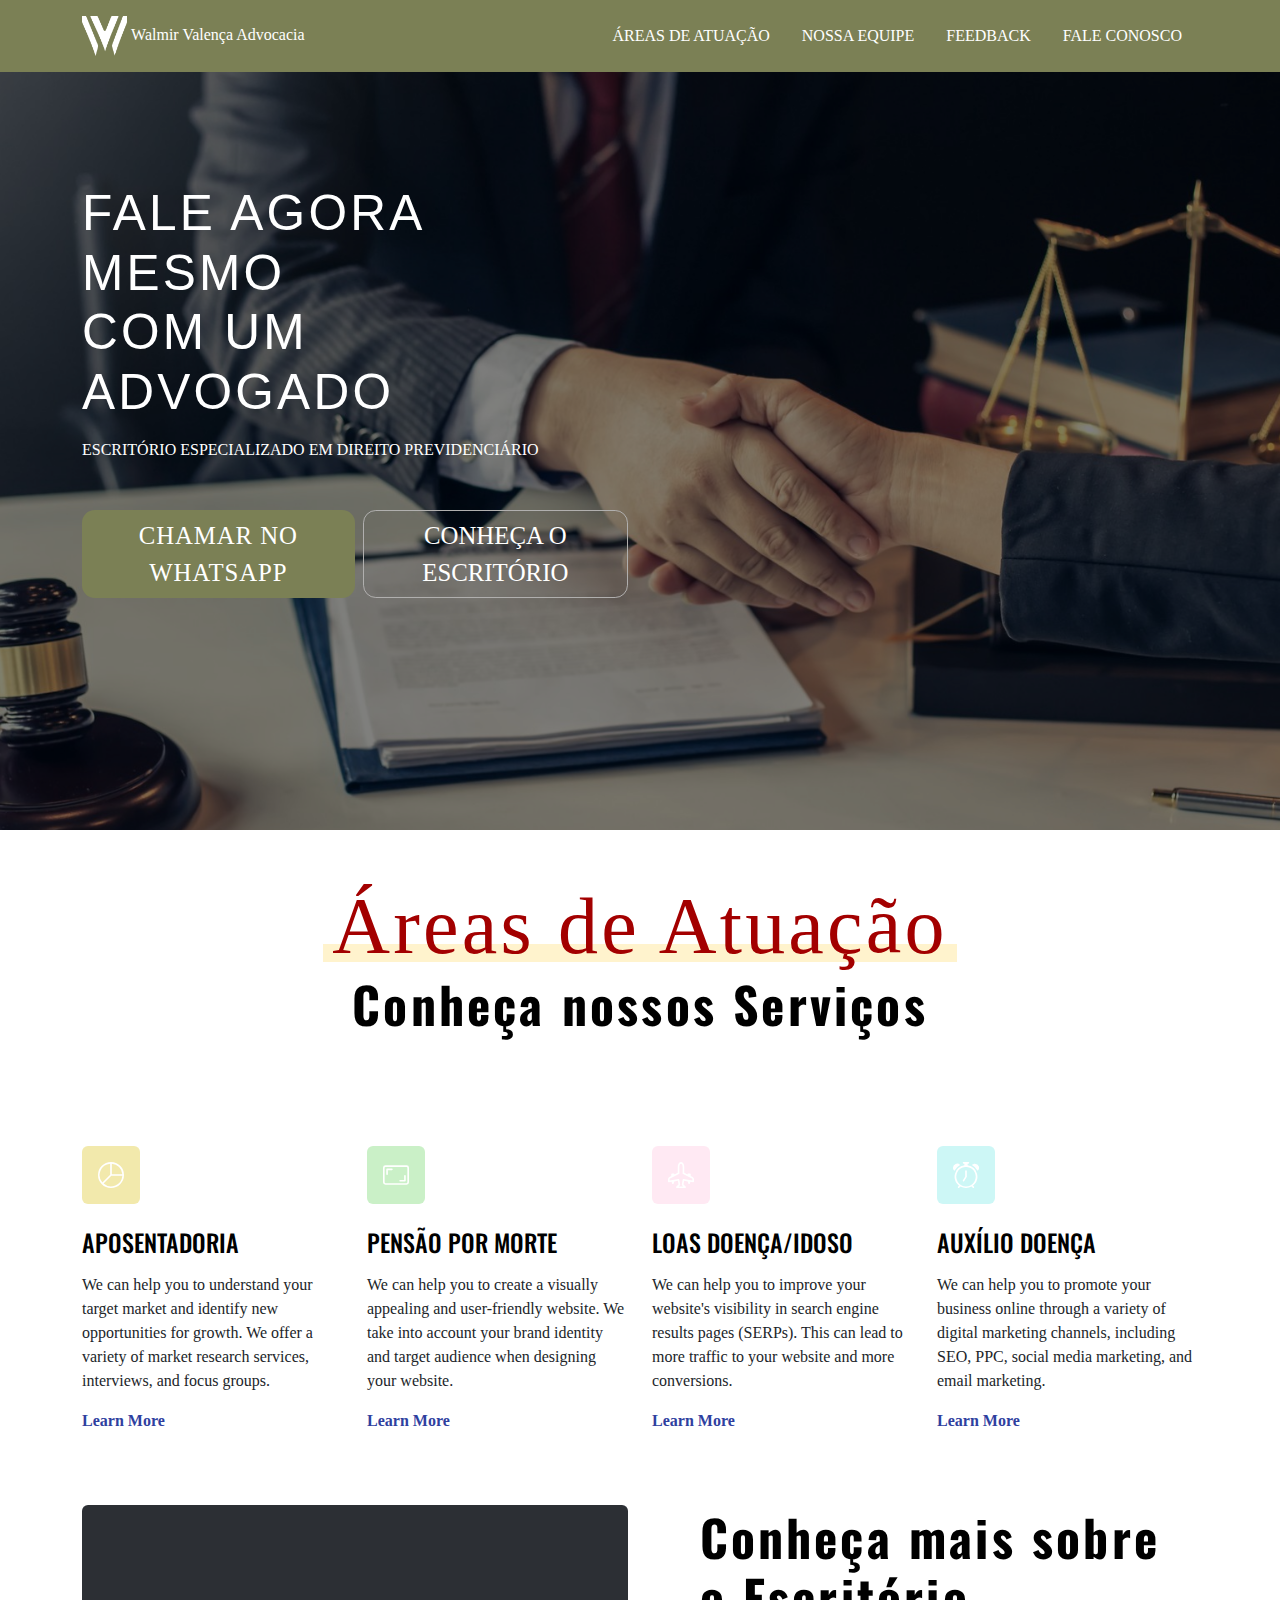
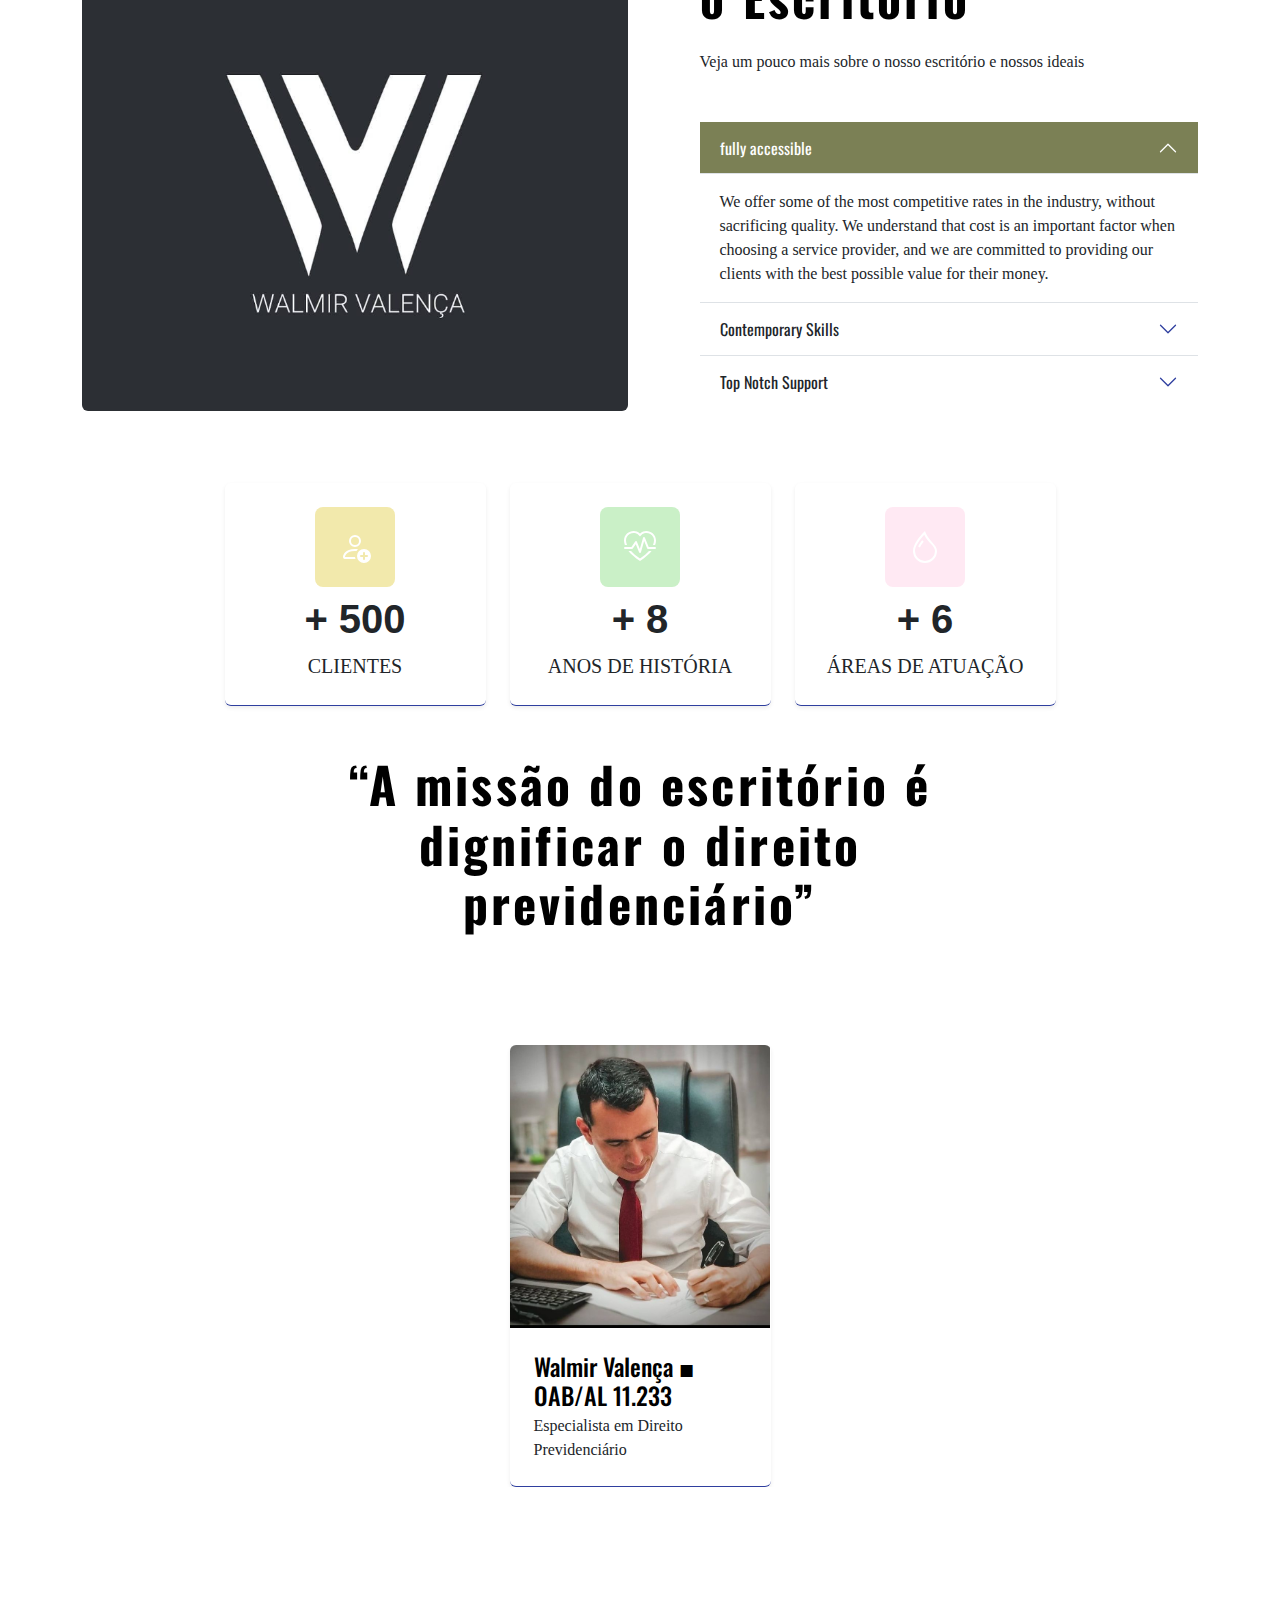
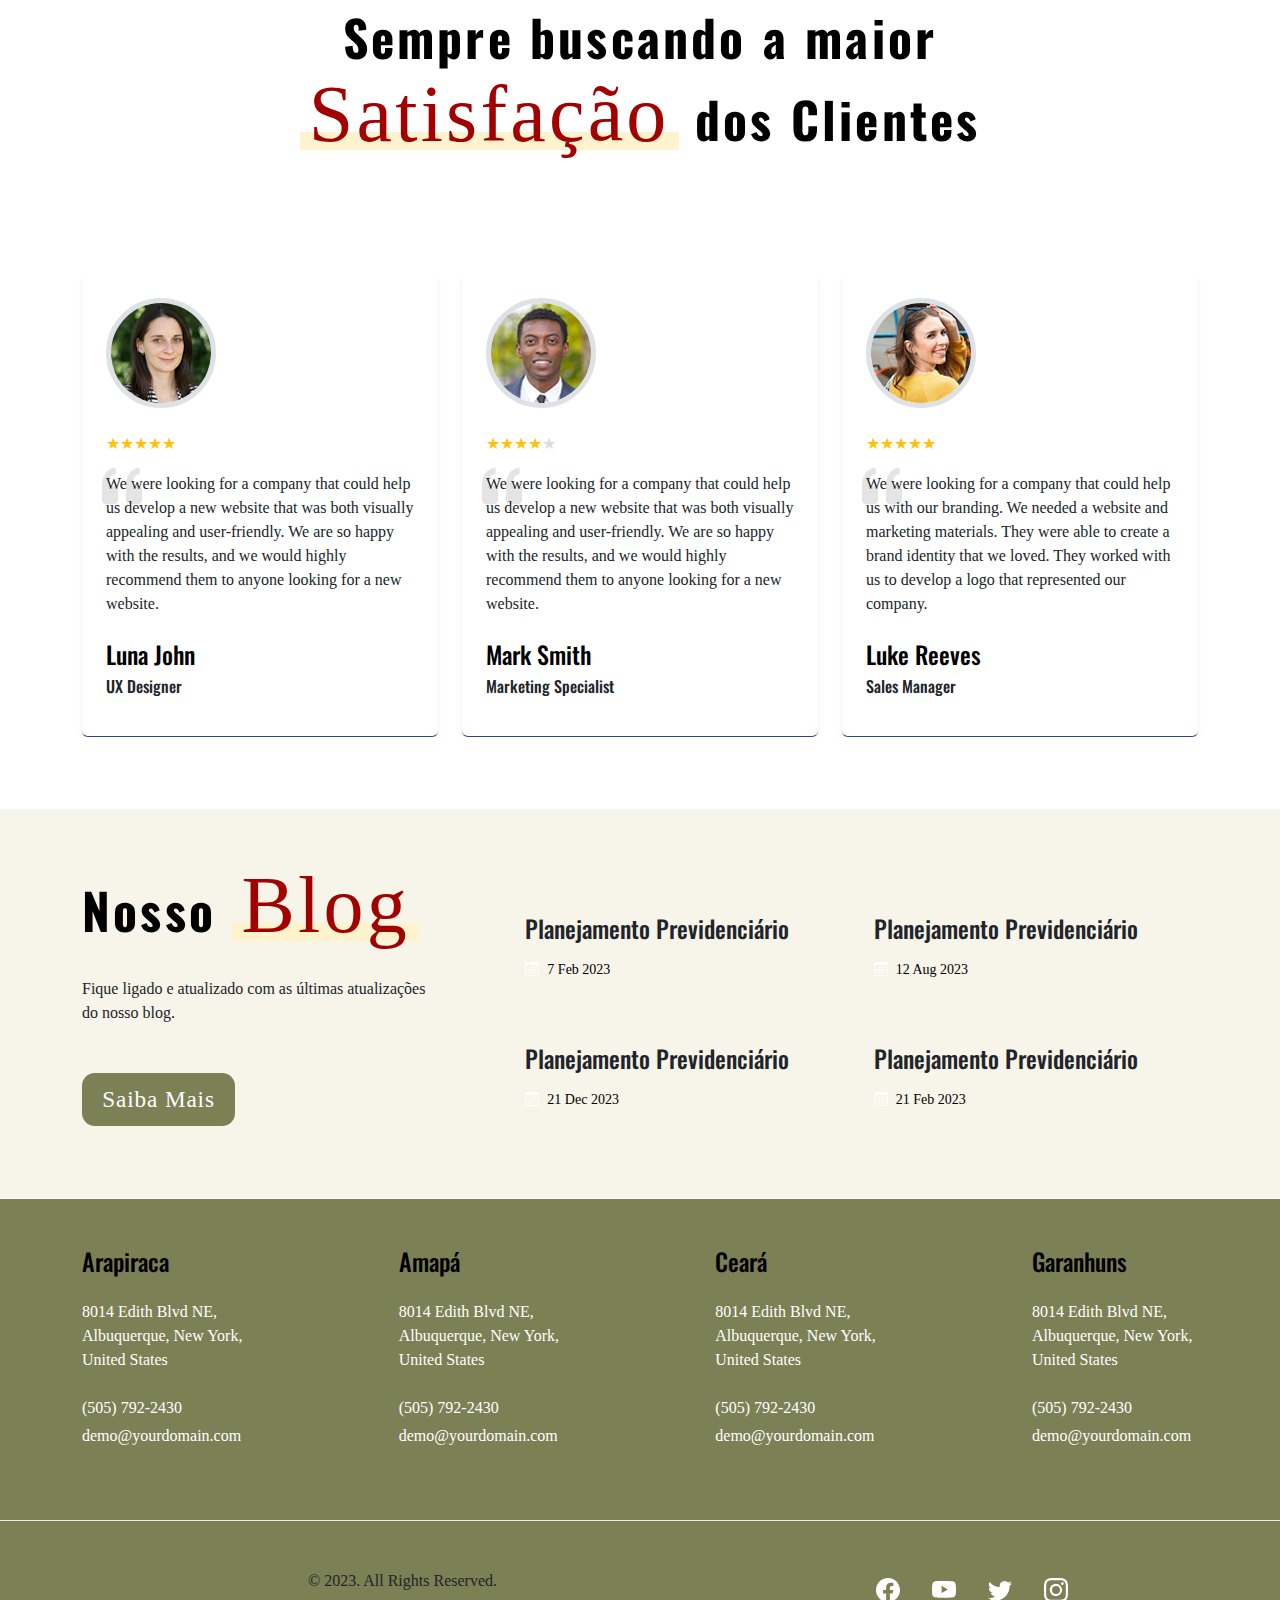
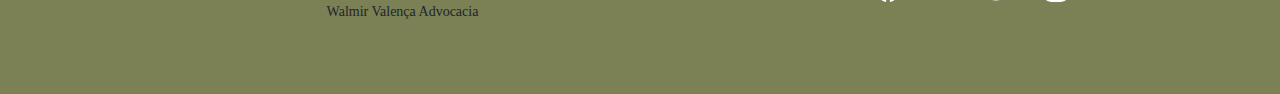
==== commit 9de89634: "Update index.html" ====
--- a/index.html
+++ b/index.html
@@ -34,7 +34,7 @@
     <nav id="scrollspyNav" class="navbar navbar-expand-lg bsb-tpl-bg-blue bsb-navbar bsb-navbar-hover bsb-navbar-caret bsb-tpl-navbar-sticky" data-bsb-sticky-target="#header">
       <div class="container">
         <a class="navbar-brand" href="index.html" >
-          <img src="/assets/img/hero/walmirvalenca1.png" class="bsb-tpl-logo" alt=""> Walmir Valença Advocacia </img>
+          <img src="assets/img/hero/walmirvalenca1.png" class="bsb-tpl-logo" alt=""> Walmir Valença Advocacia </img>
         </a>
         <button class="navbar-toggler border-0" type="button" data-bs-toggle="offcanvas" data-bs-target="#offcanvasNavbar" aria-controls="offcanvasNavbar">
           <svg xmlns="http://www.w3.org/2000/svg" width="24" height="24" fill="currentColor" class="bi bi-list" viewBox="0 0 16 16">
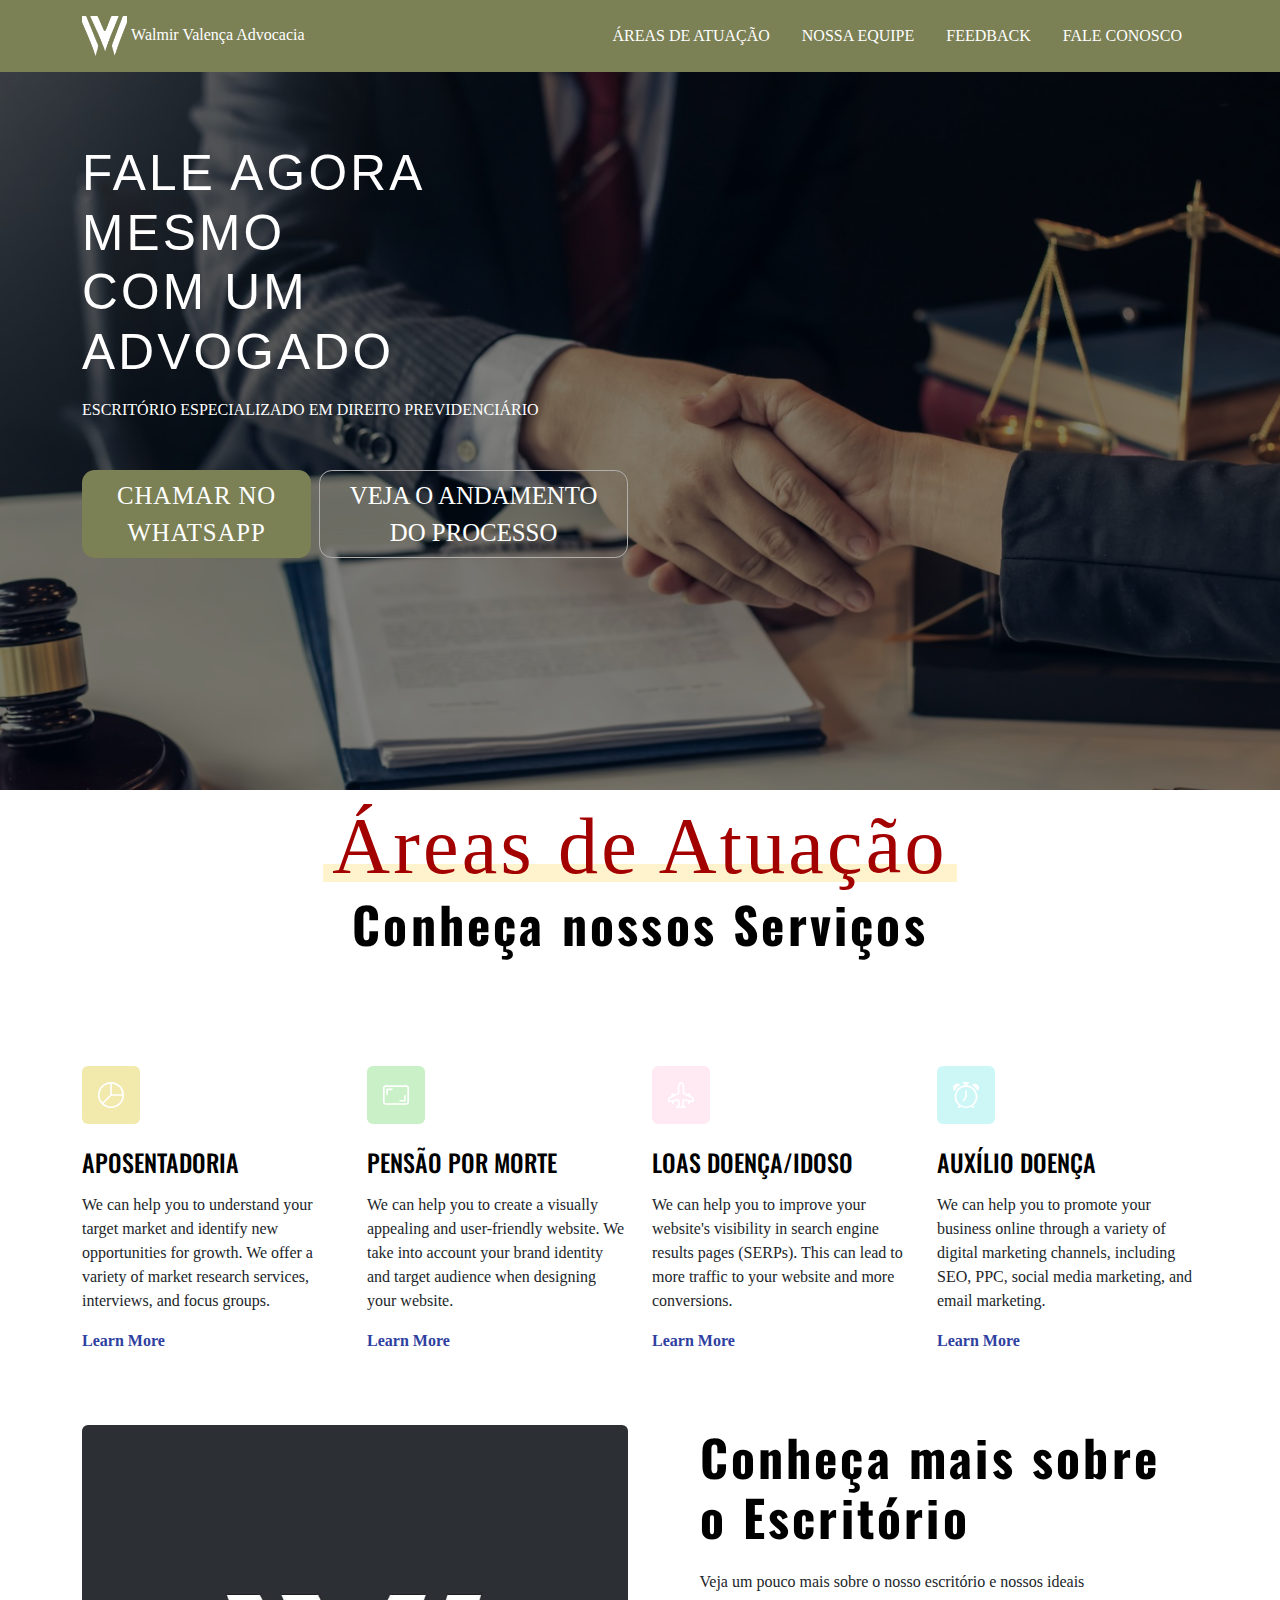
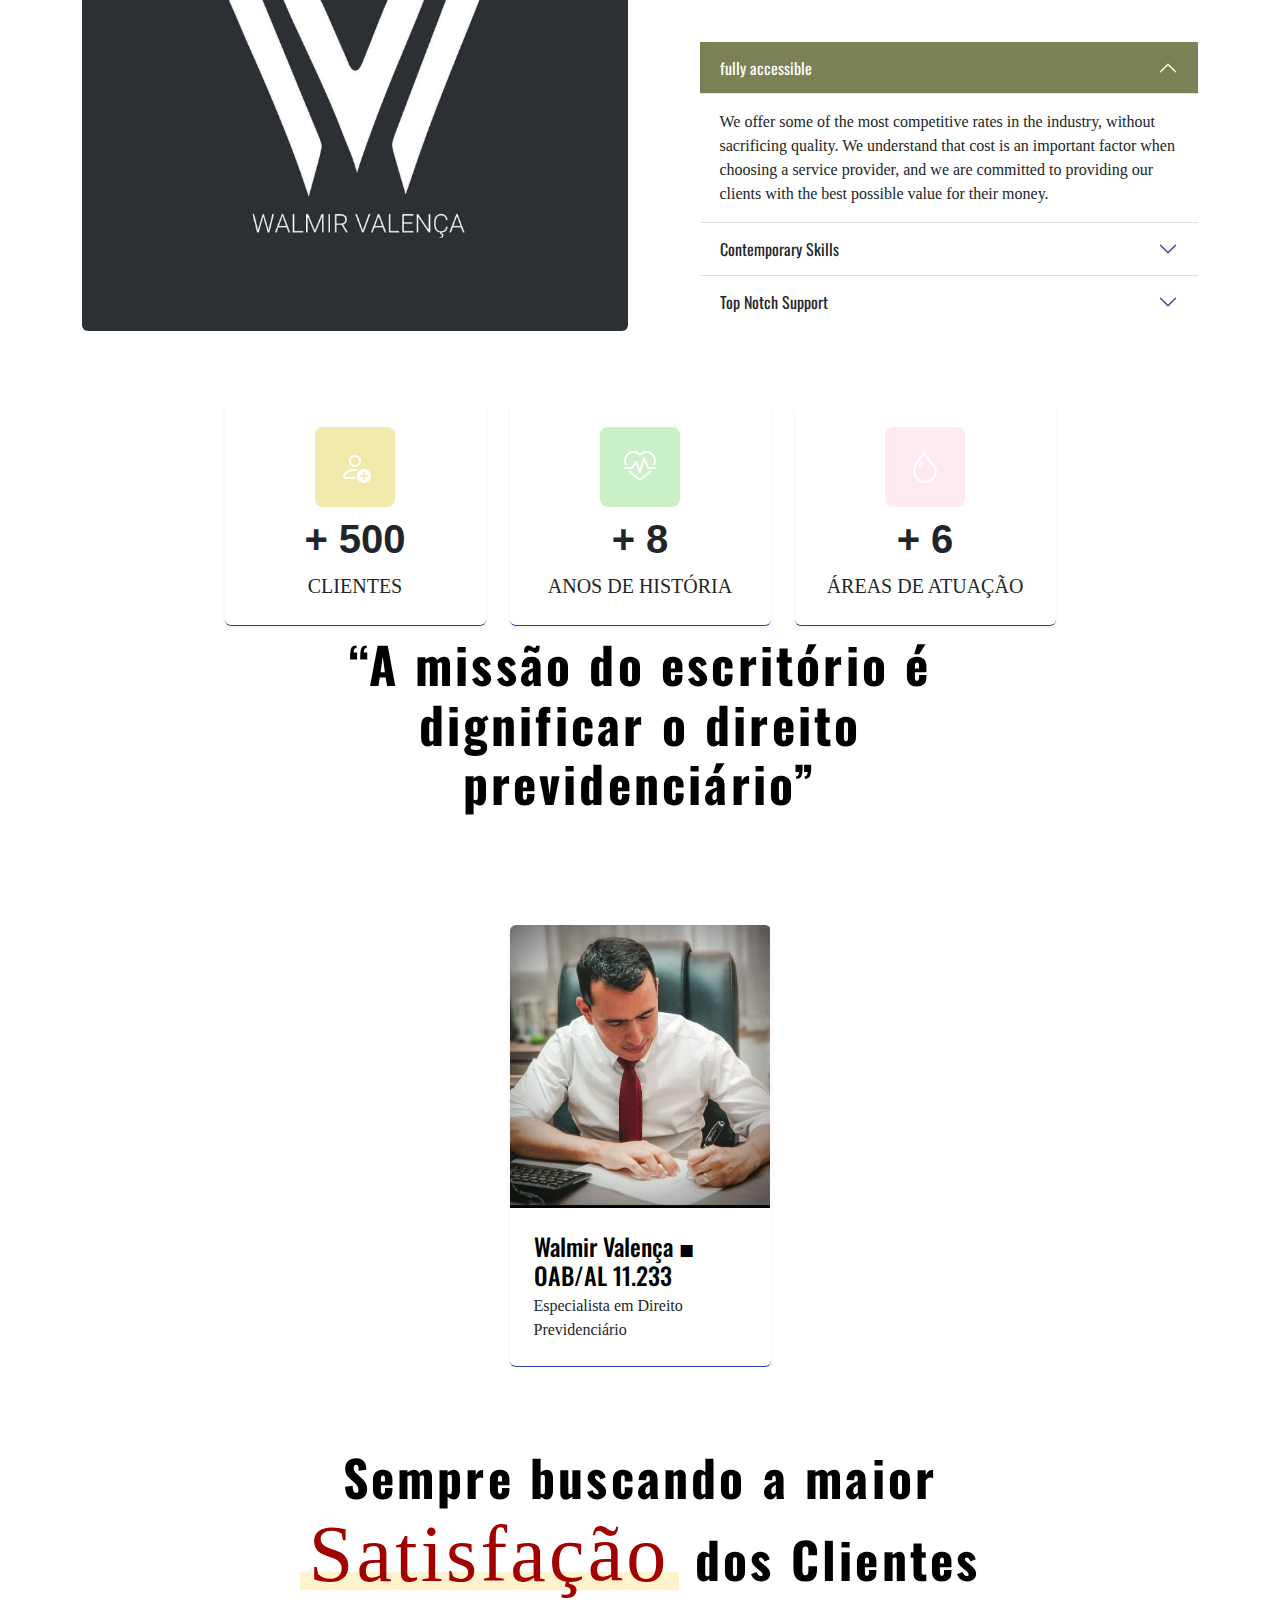
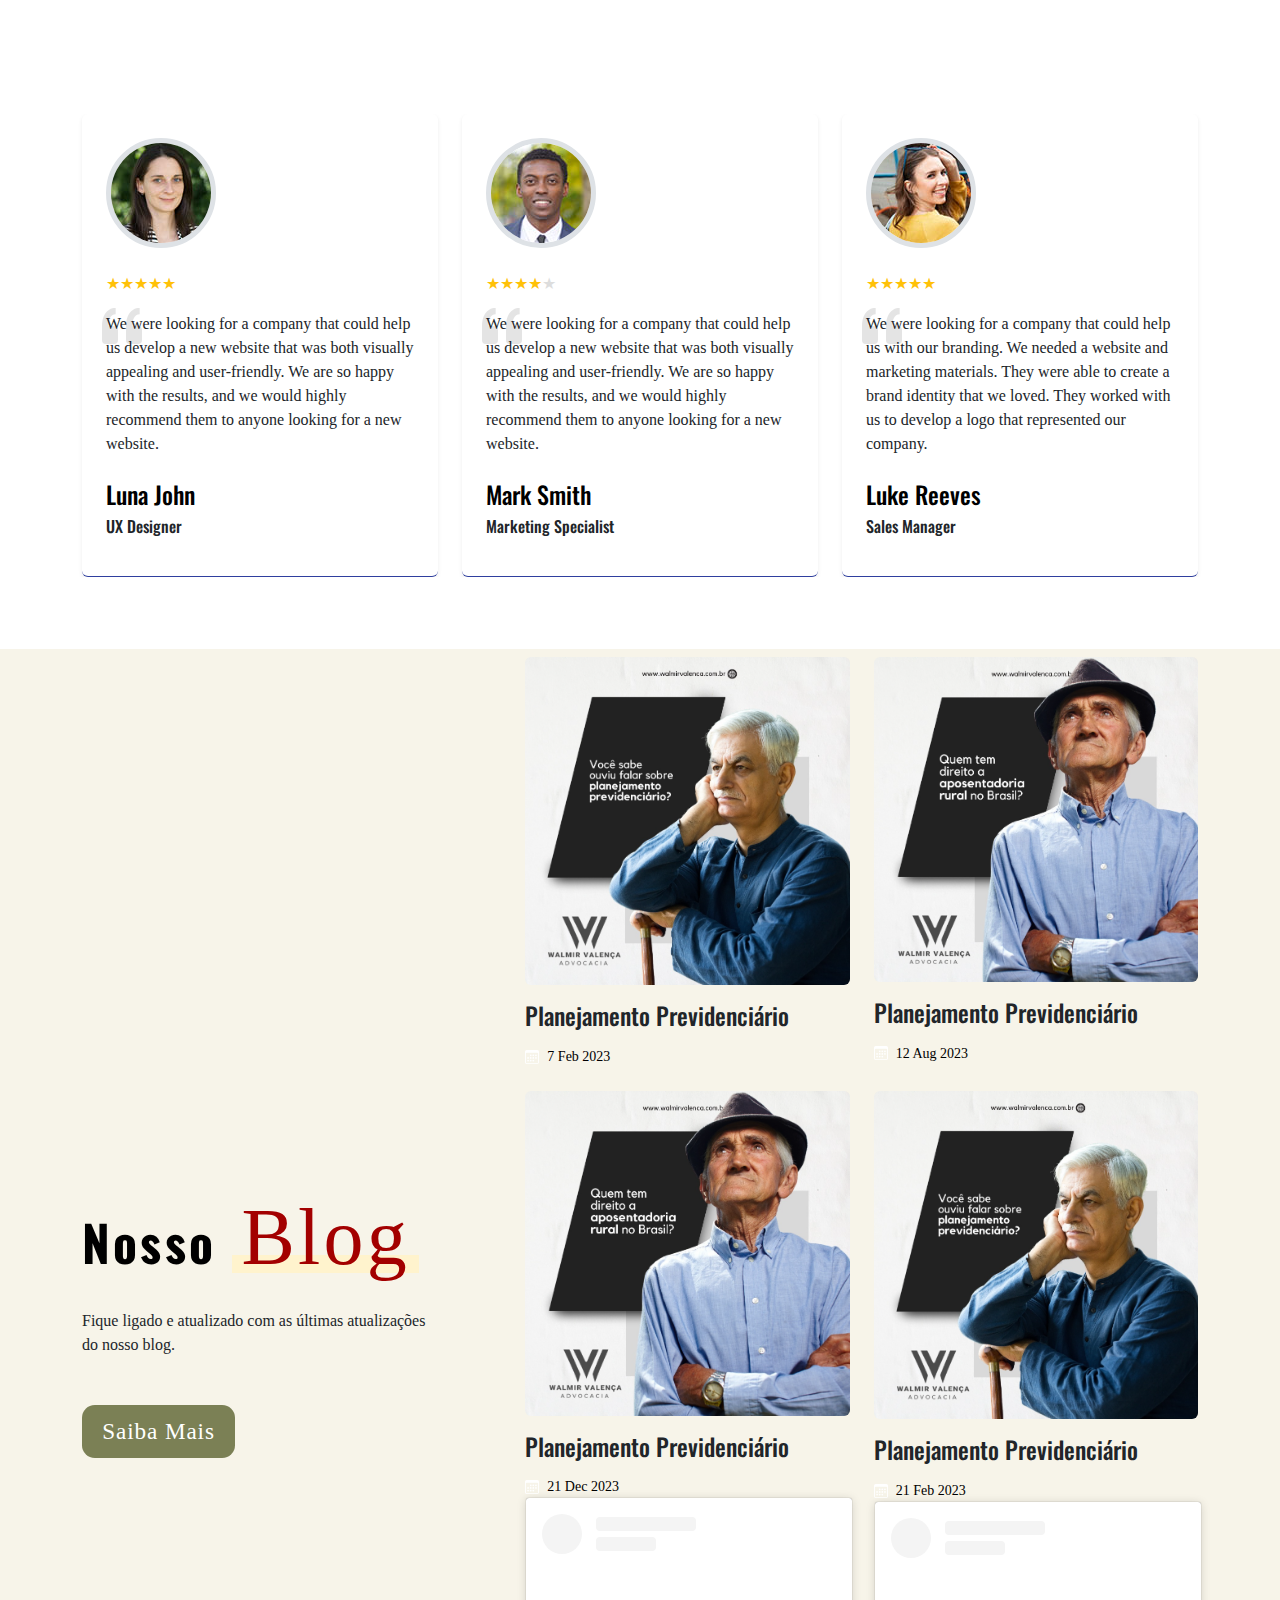
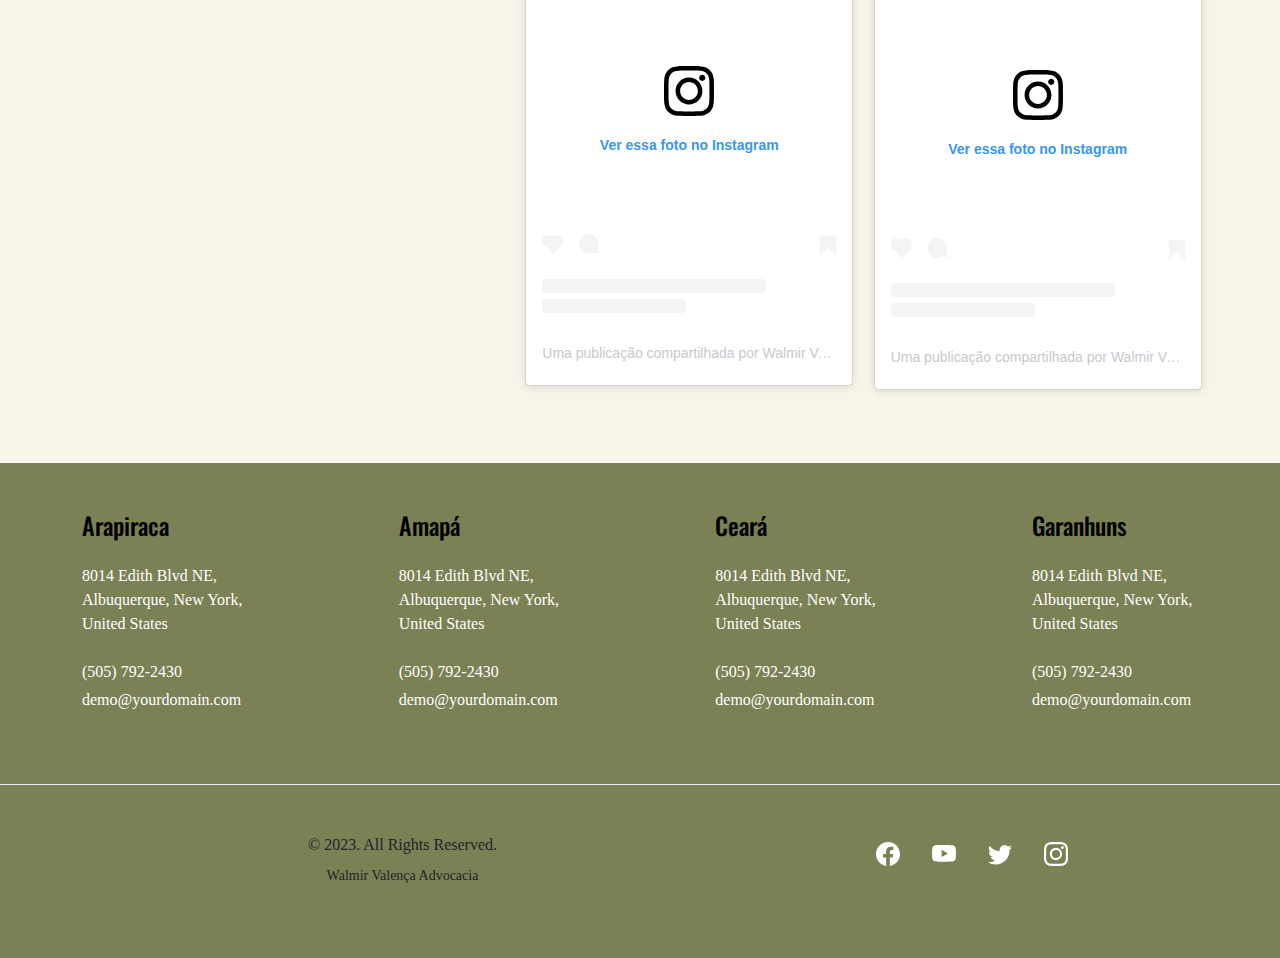
==== commit f137f1b6: "cards instagram" ====
--- a/index.html
+++ b/index.html
@@ -34,7 +34,7 @@
     <nav id="scrollspyNav" class="navbar navbar-expand-lg bsb-tpl-bg-blue bsb-navbar bsb-navbar-hover bsb-navbar-caret bsb-tpl-navbar-sticky" data-bsb-sticky-target="#header">
       <div class="container">
         <a class="navbar-brand" href="index.html" >
-          <img src="assets/img/hero/walmirvalenca1.png" class="bsb-tpl-logo" alt=""> Walmir Valença Advocacia </img>
+          <img src="/assets/img/hero/walmirvalenca1.png" class="bsb-tpl-logo" alt=""> Walmir Valença Advocacia </img>
         </a>
         <button class="navbar-toggler border-0" type="button" data-bs-toggle="offcanvas" data-bs-target="#offcanvasNavbar" aria-controls="offcanvasNavbar">
           <svg xmlns="http://www.w3.org/2000/svg" width="24" height="24" fill="currentColor" class="bi bi-list" viewBox="0 0 16 16">
@@ -85,8 +85,8 @@
             <button  type="button" class="btn btn-primary bsb-btn-3xl rounded-pill"> CHAMAR NO WHATSAPP</button>
 
           </a>
-          <a href="#conhecaEscritorio">
-            <button  type="button" class="btn btn-outline-primary bsb-btn-3xl rounded-pill">CONHEÇA O ESCRITÓRIO</button>
+          <a href="/Pages/AndamentoProcesso.html">
+            <button  type="button" class="btn btn-outline-primary bsb-btn-3xl rounded-pill">VEJA O ANDAMENTO DO PROCESSO</button>
           </a>
 
           </div>
@@ -434,6 +434,7 @@
                             </a>
                           </li>
                           
+                          
                           <li>
                             <a class="link-secondary text-decoration-none d-flex align-items-center" href="#!">
                               <svg xmlns="http://www.w3.org/2000/svg" width="14" height="14" fill="currentColor" class="bi bi-chat-dots" viewBox="0 0 16 16">
@@ -526,7 +527,9 @@
                             </a>
                           </li>
                         </ul>
-                      </div>
+                        <blockquote class="instagram-media" data-instgrm-captioned data-instgrm-permalink="https://www.instagram.com/reel/C9U76LSgmWF/?utm_source=ig_embed&amp;utm_campaign=loading" data-instgrm-version="14" style=" background:#FFF; border:0; border-radius:3px; box-shadow:0 0 1px 0 rgba(0,0,0,0.5),0 1px 10px 0 rgba(0,0,0,0.15); margin: 1px; max-width:440px; min-width:326px; padding:0; width:99.375%; width:-webkit-calc(100% - 2px); width:calc(100% - 2px);"><div style="padding:16px;"> <a href="https://www.instagram.com/reel/C9U76LSgmWF/?utm_source=ig_embed&amp;utm_campaign=loading" style=" background:#FFFFFF; line-height:0; padding:0 0; text-align:center; text-decoration:none; width:100%;" target="_blank"> <div style=" display: flex; flex-direction: row; align-items: center;"> <div style="background-color: #F4F4F4; border-radius: 50%; flex-grow: 0; height: 40px; margin-right: 14px; width: 40px;"></div> <div style="display: flex; flex-direction: column; flex-grow: 1; justify-content: center;"> <div style=" background-color: #F4F4F4; border-radius: 4px; flex-grow: 0; height: 14px; margin-bottom: 6px; width: 100px;"></div> <div style=" background-color: #F4F4F4; border-radius: 4px; flex-grow: 0; height: 14px; width: 60px;"></div></div></div><div style="padding: 19% 0;"></div> <div style="display:block; height:50px; margin:0 auto 12px; width:50px;"><svg width="50px" height="50px" viewBox="0 0 60 60" version="1.1" xmlns="https://www.w3.org/2000/svg" xmlns:xlink="https://www.w3.org/1999/xlink"><g stroke="none" stroke-width="1" fill="none" fill-rule="evenodd"><g transform="translate(-511.000000, -20.000000)" fill="#000000"><g><path d="M556.869,30.41 C554.814,30.41 553.148,32.076 553.148,34.131 C553.148,36.186 554.814,37.852 556.869,37.852 C558.924,37.852 560.59,36.186 560.59,34.131 C560.59,32.076 558.924,30.41 556.869,30.41 M541,60.657 C535.114,60.657 530.342,55.887 530.342,50 C530.342,44.114 535.114,39.342 541,39.342 C546.887,39.342 551.658,44.114 551.658,50 C551.658,55.887 546.887,60.657 541,60.657 M541,33.886 C532.1,33.886 524.886,41.1 524.886,50 C524.886,58.899 532.1,66.113 541,66.113 C549.9,66.113 557.115,58.899 557.115,50 C557.115,41.1 549.9,33.886 541,33.886 M565.378,62.101 C565.244,65.022 564.756,66.606 564.346,67.663 C563.803,69.06 563.154,70.057 562.106,71.106 C561.058,72.155 560.06,72.803 558.662,73.347 C557.607,73.757 556.021,74.244 553.102,74.378 C549.944,74.521 548.997,74.552 541,74.552 C533.003,74.552 532.056,74.521 528.898,74.378 C525.979,74.244 524.393,73.757 523.338,73.347 C521.94,72.803 520.942,72.155 519.894,71.106 C518.846,70.057 518.197,69.06 517.654,67.663 C517.244,66.606 516.755,65.022 516.623,62.101 C516.479,58.943 516.448,57.996 516.448,50 C516.448,42.003 516.479,41.056 516.623,37.899 C516.755,34.978 517.244,33.391 517.654,32.338 C518.197,30.938 518.846,29.942 519.894,28.894 C520.942,27.846 521.94,27.196 523.338,26.654 C524.393,26.244 525.979,25.756 528.898,25.623 C532.057,25.479 533.004,25.448 541,25.448 C548.997,25.448 549.943,25.479 553.102,25.623 C556.021,25.756 557.607,26.244 558.662,26.654 C560.06,27.196 561.058,27.846 562.106,28.894 C563.154,29.942 563.803,30.938 564.346,32.338 C564.756,33.391 565.244,34.978 565.378,37.899 C565.522,41.056 565.552,42.003 565.552,50 C565.552,57.996 565.522,58.943 565.378,62.101 M570.82,37.631 C570.674,34.438 570.167,32.258 569.425,30.349 C568.659,28.377 567.633,26.702 565.965,25.035 C564.297,23.368 562.623,22.342 560.652,21.575 C558.743,20.834 556.562,20.326 553.369,20.18 C550.169,20.033 549.148,20 541,20 C532.853,20 531.831,20.033 528.631,20.18 C525.438,20.326 523.257,20.834 521.349,21.575 C519.376,22.342 517.703,23.368 516.035,25.035 C514.368,26.702 513.342,28.377 512.574,30.349 C511.834,32.258 511.326,34.438 511.181,37.631 C511.035,40.831 511,41.851 511,50 C511,58.147 511.035,59.17 511.181,62.369 C511.326,65.562 511.834,67.743 512.574,69.651 C513.342,71.625 514.368,73.296 516.035,74.965 C517.703,76.634 519.376,77.658 521.349,78.425 C523.257,79.167 525.438,79.673 528.631,79.82 C531.831,79.965 532.853,80.001 541,80.001 C549.148,80.001 550.169,79.965 553.369,79.82 C556.562,79.673 558.743,79.167 560.652,78.425 C562.623,77.658 564.297,76.634 565.965,74.965 C567.633,73.296 568.659,71.625 569.425,69.651 C570.167,67.743 570.674,65.562 570.82,62.369 C570.966,59.17 571,58.147 571,50 C571,41.851 570.966,40.831 570.82,37.631"></path></g></g></g></svg></div><div style="padding-top: 8px;"> <div style=" color:#3897f0; font-family:Arial,sans-serif; font-size:14px; font-style:normal; font-weight:550; line-height:18px;">Ver essa foto no Instagram</div></div><div style="padding: 12.5% 0;"></div> <div style="display: flex; flex-direction: row; margin-bottom: 14px; align-items: center;"><div> <div style="background-color: #F4F4F4; border-radius: 50%; height: 12.5px; width: 12.5px; transform: translateX(0px) translateY(7px);"></div> <div style="background-color: #F4F4F4; height: 12.5px; transform: rotate(-45deg) translateX(3px) translateY(1px); width: 12.5px; flex-grow: 0; margin-right: 14px; margin-left: 2px;"></div> <div style="background-color: #F4F4F4; border-radius: 50%; height: 12.5px; width: 12.5px; transform: translateX(9px) translateY(-18px);"></div></div><div style="margin-left: 8px;"> <div style=" background-color: #F4F4F4; border-radius: 50%; flex-grow: 0; height: 20px; width: 20px;"></div> <div style=" width: 0; height: 0; border-top: 2px solid transparent; border-left: 6px solid #f4f4f4; border-bottom: 2px solid transparent; transform: translateX(16px) translateY(-4px) rotate(30deg)"></div></div><div style="margin-left: auto;"> <div style=" width: 0px; border-top: 8px solid #F4F4F4; border-right: 8px solid transparent; transform: translateY(16px);"></div> <div style=" background-color: #F4F4F4; flex-grow: 0; height: 12px; width: 16px; transform: translateY(-4px);"></div> <div style=" width: 0; height: 0; border-top: 8px solid #F4F4F4; border-left: 8px solid transparent; transform: translateY(-4px) translateX(8px);"></div></div></div> <div style="display: flex; flex-direction: column; flex-grow: 1; justify-content: center; margin-bottom: 24px;"> <div style=" background-color: #F4F4F4; border-radius: 4px; flex-grow: 0; height: 14px; margin-bottom: 6px; width: 224px;"></div> <div style=" background-color: #F4F4F4; border-radius: 4px; flex-grow: 0; height: 14px; width: 144px;"></div></div></a><p style=" color:#c9c8cd; font-family:Arial,sans-serif; font-size:14px; line-height:17px; margin-bottom:0; margin-top:8px; overflow:hidden; padding:8px 0 7px; text-align:center; text-overflow:ellipsis; white-space:nowrap;"><a href="https://www.instagram.com/reel/C9U76LSgmWF/?utm_source=ig_embed&amp;utm_campaign=loading" style=" color:#c9c8cd; font-family:Arial,sans-serif; font-size:14px; font-style:normal; font-weight:normal; line-height:17px; text-decoration:none;" target="_blank">Uma publicação compartilhada por Walmir Valença Advocacia (@walmirvalencaadv)</a></p></div></blockquote> <script async src="//www.instagram.com/embed.js"></script>
+                      </div>
+                      
                     </article>
                   </div>
                   <div class="col-12 col-lg-6">
@@ -569,6 +572,7 @@
                             </a>
                           </li>
                         </ul>
+                        <blockquote class="instagram-media" data-instgrm-captioned data-instgrm-permalink="https://www.instagram.com/p/C9dePh_PxBN/?utm_source=ig_embed&amp;utm_campaign=loading" data-instgrm-version="14" style=" background:#FFF; border:0; border-radius:3px; box-shadow:0 0 1px 0 rgba(0,0,0,0.5),0 1px 10px 0 rgba(0,0,0,0.15); margin: 1px; max-width:440px; min-width:326px; padding:0; width:99.375%; width:-webkit-calc(100% - 2px); width:calc(100% - 2px);"><div style="padding:16px;"> <a href="https://www.instagram.com/p/C9dePh_PxBN/?utm_source=ig_embed&amp;utm_campaign=loading" style=" background:#FFFFFF; line-height:0; padding:0 0; text-align:center; text-decoration:none; width:100%;" target="_blank"> <div style=" display: flex; flex-direction: row; align-items: center;"> <div style="background-color: #F4F4F4; border-radius: 50%; flex-grow: 0; height: 40px; margin-right: 14px; width: 40px;"></div> <div style="display: flex; flex-direction: column; flex-grow: 1; justify-content: center;"> <div style=" background-color: #F4F4F4; border-radius: 4px; flex-grow: 0; height: 14px; margin-bottom: 6px; width: 100px;"></div> <div style=" background-color: #F4F4F4; border-radius: 4px; flex-grow: 0; height: 14px; width: 60px;"></div></div></div><div style="padding: 19% 0;"></div> <div style="display:block; height:50px; margin:0 auto 12px; width:50px;"><svg width="50px" height="50px" viewBox="0 0 60 60" version="1.1" xmlns="https://www.w3.org/2000/svg" xmlns:xlink="https://www.w3.org/1999/xlink"><g stroke="none" stroke-width="1" fill="none" fill-rule="evenodd"><g transform="translate(-511.000000, -20.000000)" fill="#000000"><g><path d="M556.869,30.41 C554.814,30.41 553.148,32.076 553.148,34.131 C553.148,36.186 554.814,37.852 556.869,37.852 C558.924,37.852 560.59,36.186 560.59,34.131 C560.59,32.076 558.924,30.41 556.869,30.41 M541,60.657 C535.114,60.657 530.342,55.887 530.342,50 C530.342,44.114 535.114,39.342 541,39.342 C546.887,39.342 551.658,44.114 551.658,50 C551.658,55.887 546.887,60.657 541,60.657 M541,33.886 C532.1,33.886 524.886,41.1 524.886,50 C524.886,58.899 532.1,66.113 541,66.113 C549.9,66.113 557.115,58.899 557.115,50 C557.115,41.1 549.9,33.886 541,33.886 M565.378,62.101 C565.244,65.022 564.756,66.606 564.346,67.663 C563.803,69.06 563.154,70.057 562.106,71.106 C561.058,72.155 560.06,72.803 558.662,73.347 C557.607,73.757 556.021,74.244 553.102,74.378 C549.944,74.521 548.997,74.552 541,74.552 C533.003,74.552 532.056,74.521 528.898,74.378 C525.979,74.244 524.393,73.757 523.338,73.347 C521.94,72.803 520.942,72.155 519.894,71.106 C518.846,70.057 518.197,69.06 517.654,67.663 C517.244,66.606 516.755,65.022 516.623,62.101 C516.479,58.943 516.448,57.996 516.448,50 C516.448,42.003 516.479,41.056 516.623,37.899 C516.755,34.978 517.244,33.391 517.654,32.338 C518.197,30.938 518.846,29.942 519.894,28.894 C520.942,27.846 521.94,27.196 523.338,26.654 C524.393,26.244 525.979,25.756 528.898,25.623 C532.057,25.479 533.004,25.448 541,25.448 C548.997,25.448 549.943,25.479 553.102,25.623 C556.021,25.756 557.607,26.244 558.662,26.654 C560.06,27.196 561.058,27.846 562.106,28.894 C563.154,29.942 563.803,30.938 564.346,32.338 C564.756,33.391 565.244,34.978 565.378,37.899 C565.522,41.056 565.552,42.003 565.552,50 C565.552,57.996 565.522,58.943 565.378,62.101 M570.82,37.631 C570.674,34.438 570.167,32.258 569.425,30.349 C568.659,28.377 567.633,26.702 565.965,25.035 C564.297,23.368 562.623,22.342 560.652,21.575 C558.743,20.834 556.562,20.326 553.369,20.18 C550.169,20.033 549.148,20 541,20 C532.853,20 531.831,20.033 528.631,20.18 C525.438,20.326 523.257,20.834 521.349,21.575 C519.376,22.342 517.703,23.368 516.035,25.035 C514.368,26.702 513.342,28.377 512.574,30.349 C511.834,32.258 511.326,34.438 511.181,37.631 C511.035,40.831 511,41.851 511,50 C511,58.147 511.035,59.17 511.181,62.369 C511.326,65.562 511.834,67.743 512.574,69.651 C513.342,71.625 514.368,73.296 516.035,74.965 C517.703,76.634 519.376,77.658 521.349,78.425 C523.257,79.167 525.438,79.673 528.631,79.82 C531.831,79.965 532.853,80.001 541,80.001 C549.148,80.001 550.169,79.965 553.369,79.82 C556.562,79.673 558.743,79.167 560.652,78.425 C562.623,77.658 564.297,76.634 565.965,74.965 C567.633,73.296 568.659,71.625 569.425,69.651 C570.167,67.743 570.674,65.562 570.82,62.369 C570.966,59.17 571,58.147 571,50 C571,41.851 570.966,40.831 570.82,37.631"></path></g></g></g></svg></div><div style="padding-top: 8px;"> <div style=" color:#3897f0; font-family:Arial,sans-serif; font-size:14px; font-style:normal; font-weight:550; line-height:18px;">Ver essa foto no Instagram</div></div><div style="padding: 12.5% 0;"></div> <div style="display: flex; flex-direction: row; margin-bottom: 14px; align-items: center;"><div> <div style="background-color: #F4F4F4; border-radius: 50%; height: 12.5px; width: 12.5px; transform: translateX(0px) translateY(7px);"></div> <div style="background-color: #F4F4F4; height: 12.5px; transform: rotate(-45deg) translateX(3px) translateY(1px); width: 12.5px; flex-grow: 0; margin-right: 14px; margin-left: 2px;"></div> <div style="background-color: #F4F4F4; border-radius: 50%; height: 12.5px; width: 12.5px; transform: translateX(9px) translateY(-18px);"></div></div><div style="margin-left: 8px;"> <div style=" background-color: #F4F4F4; border-radius: 50%; flex-grow: 0; height: 20px; width: 20px;"></div> <div style=" width: 0; height: 0; border-top: 2px solid transparent; border-left: 6px solid #f4f4f4; border-bottom: 2px solid transparent; transform: translateX(16px) translateY(-4px) rotate(30deg)"></div></div><div style="margin-left: auto;"> <div style=" width: 0px; border-top: 8px solid #F4F4F4; border-right: 8px solid transparent; transform: translateY(16px);"></div> <div style=" background-color: #F4F4F4; flex-grow: 0; height: 12px; width: 16px; transform: translateY(-4px);"></div> <div style=" width: 0; height: 0; border-top: 8px solid #F4F4F4; border-left: 8px solid transparent; transform: translateY(-4px) translateX(8px);"></div></div></div> <div style="display: flex; flex-direction: column; flex-grow: 1; justify-content: center; margin-bottom: 24px;"> <div style=" background-color: #F4F4F4; border-radius: 4px; flex-grow: 0; height: 14px; margin-bottom: 6px; width: 224px;"></div> <div style=" background-color: #F4F4F4; border-radius: 4px; flex-grow: 0; height: 14px; width: 144px;"></div></div></a><p style=" color:#c9c8cd; font-family:Arial,sans-serif; font-size:14px; line-height:17px; margin-bottom:0; margin-top:8px; overflow:hidden; padding:8px 0 7px; text-align:center; text-overflow:ellipsis; white-space:nowrap;"><a href="https://www.instagram.com/p/C9dePh_PxBN/?utm_source=ig_embed&amp;utm_campaign=loading" style=" color:#c9c8cd; font-family:Arial,sans-serif; font-size:14px; font-style:normal; font-weight:normal; line-height:17px; text-decoration:none;" target="_blank">Uma publicação compartilhada por Walmir Valença Advocacia (@walmirvalencaadv)</a></p></div></blockquote> <script async src="//www.instagram.com/embed.js"></script>
                       </div>
                     </article>
                   </div>
@@ -578,6 +582,7 @@
           </div>
         </div>
       </div>
+      
     </section>
 
     
